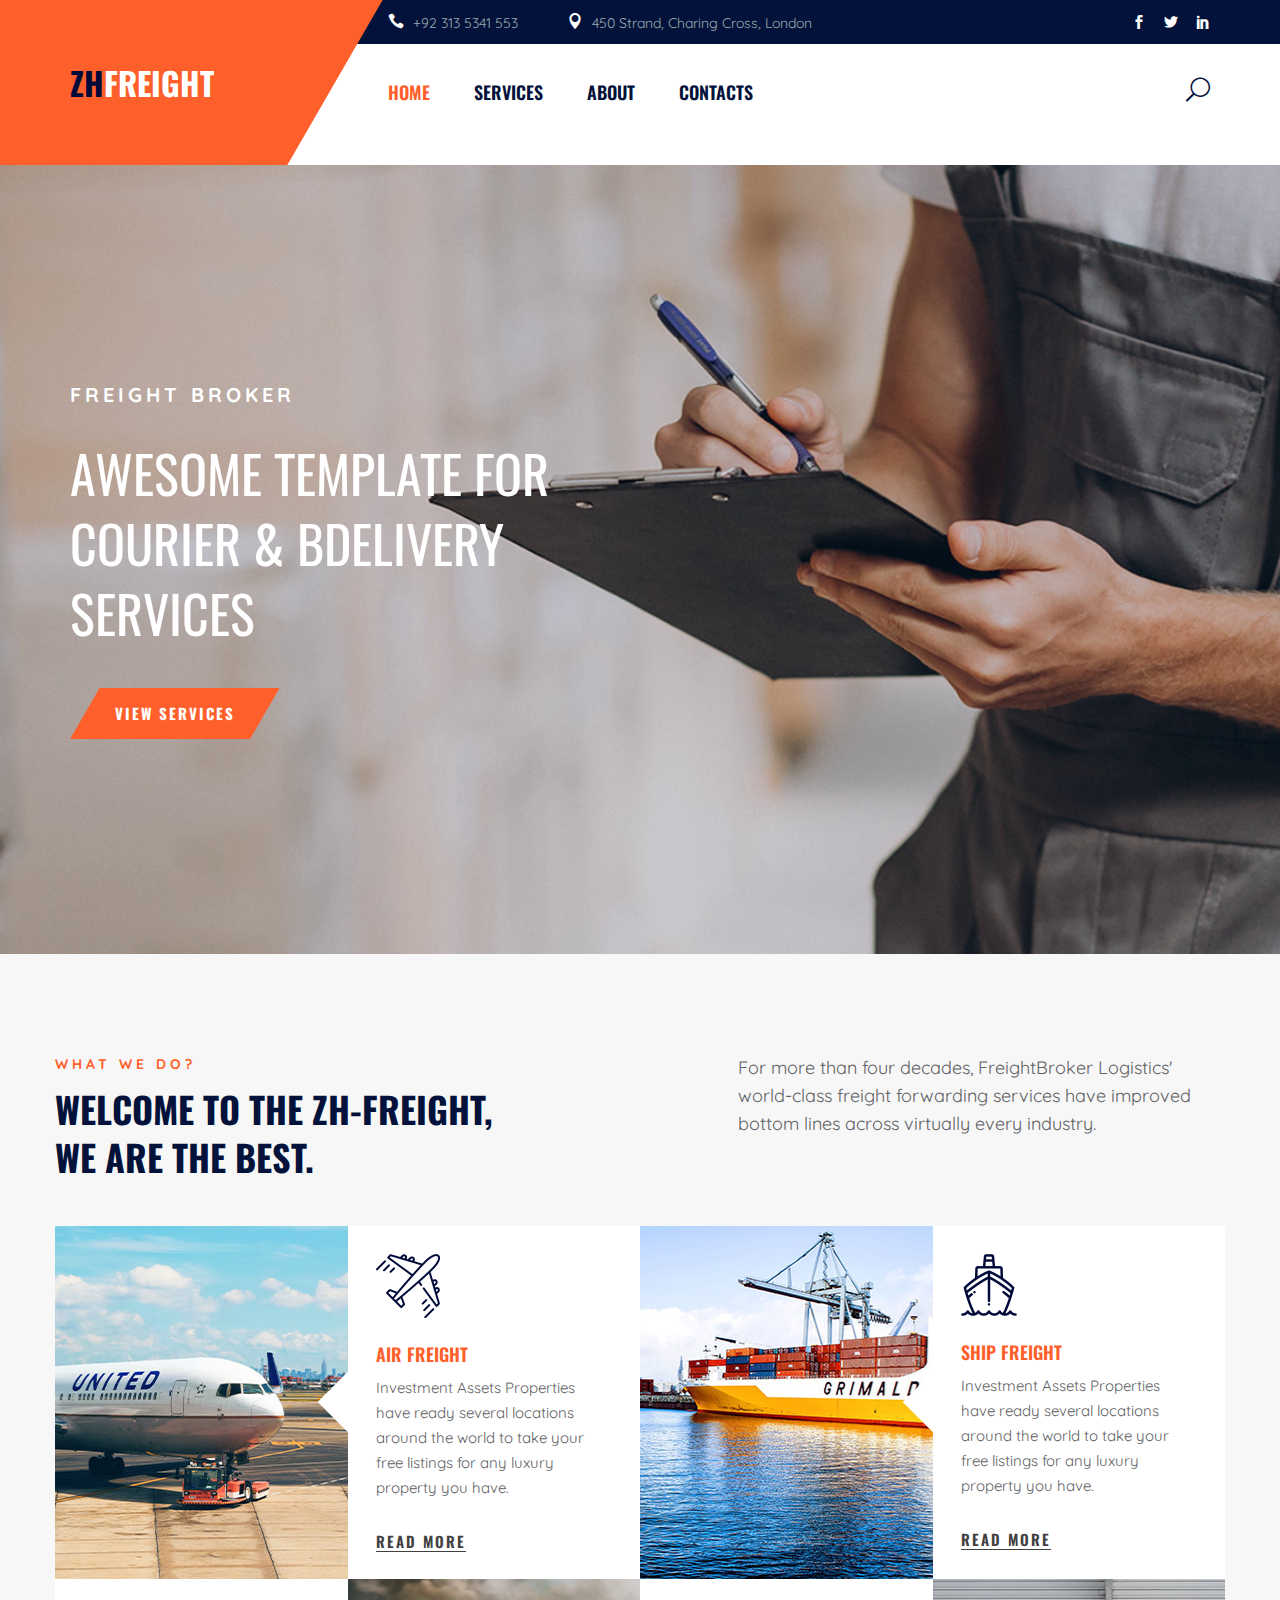
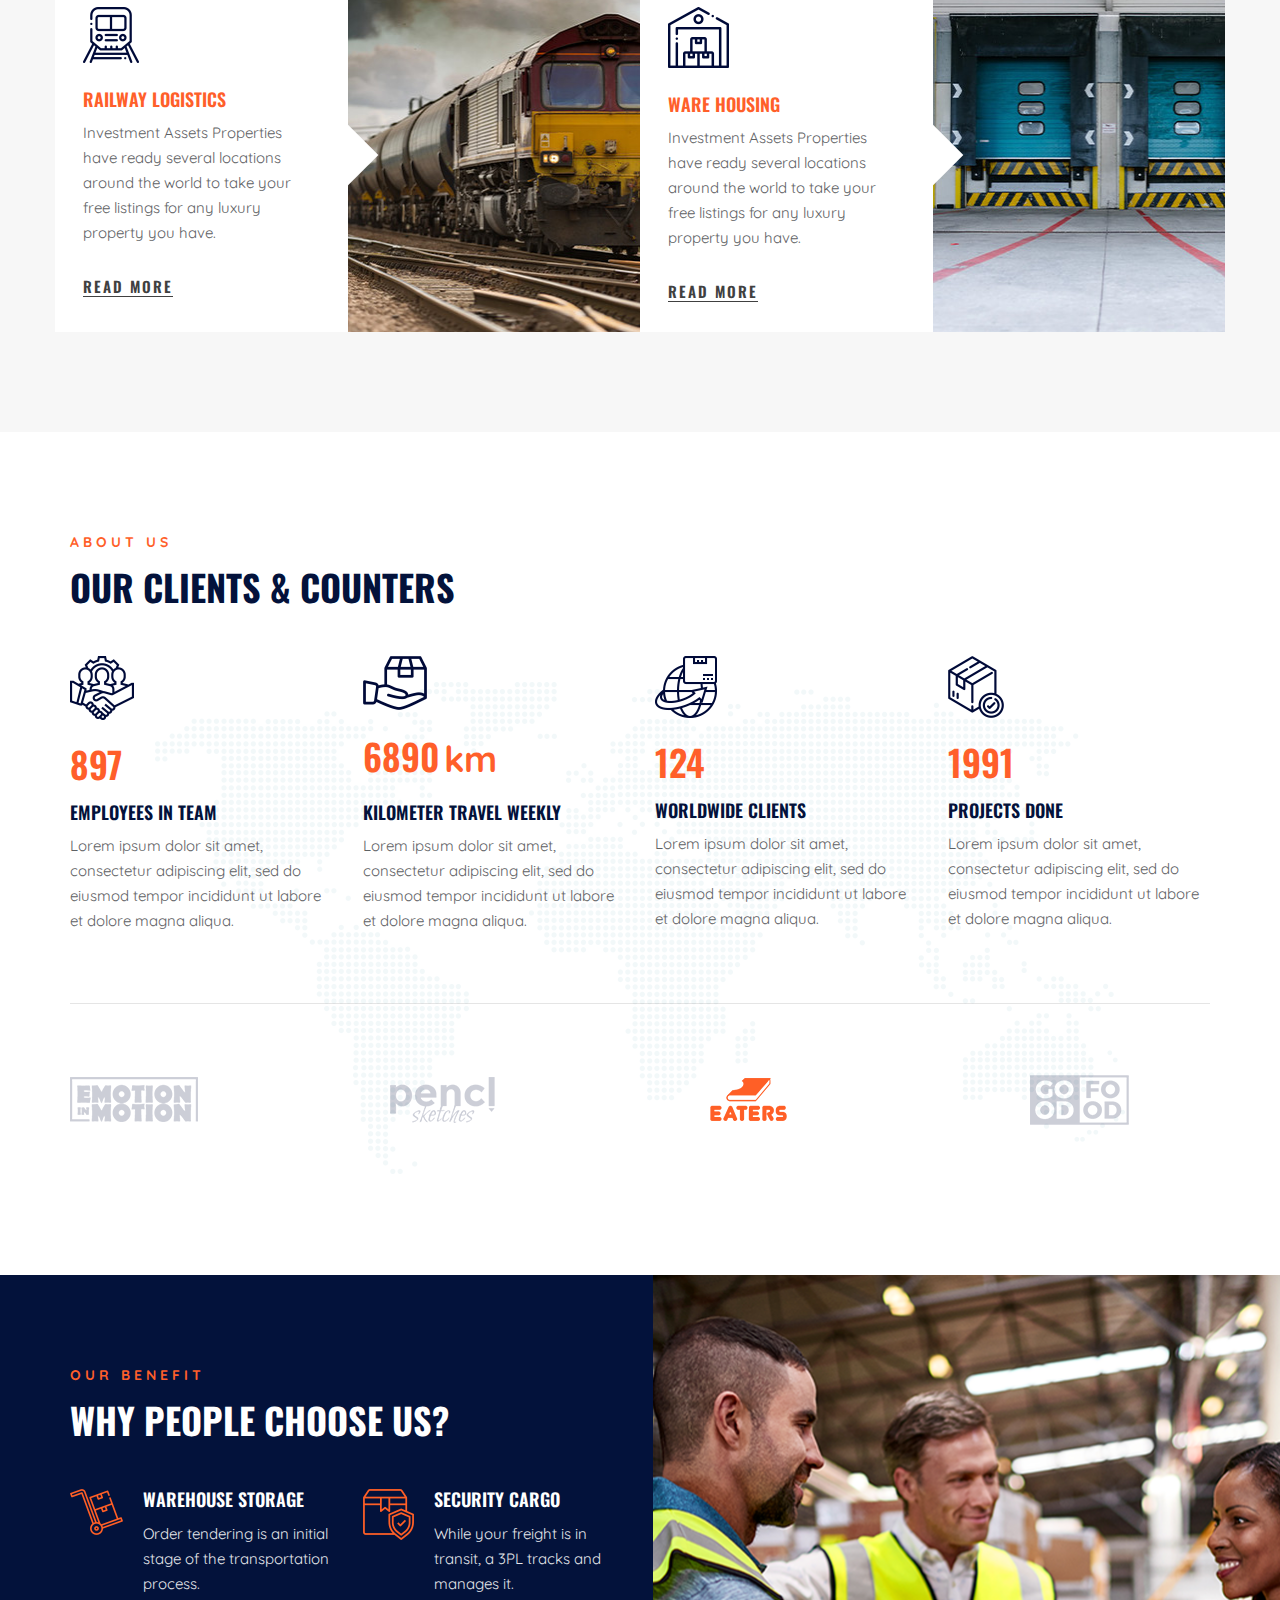
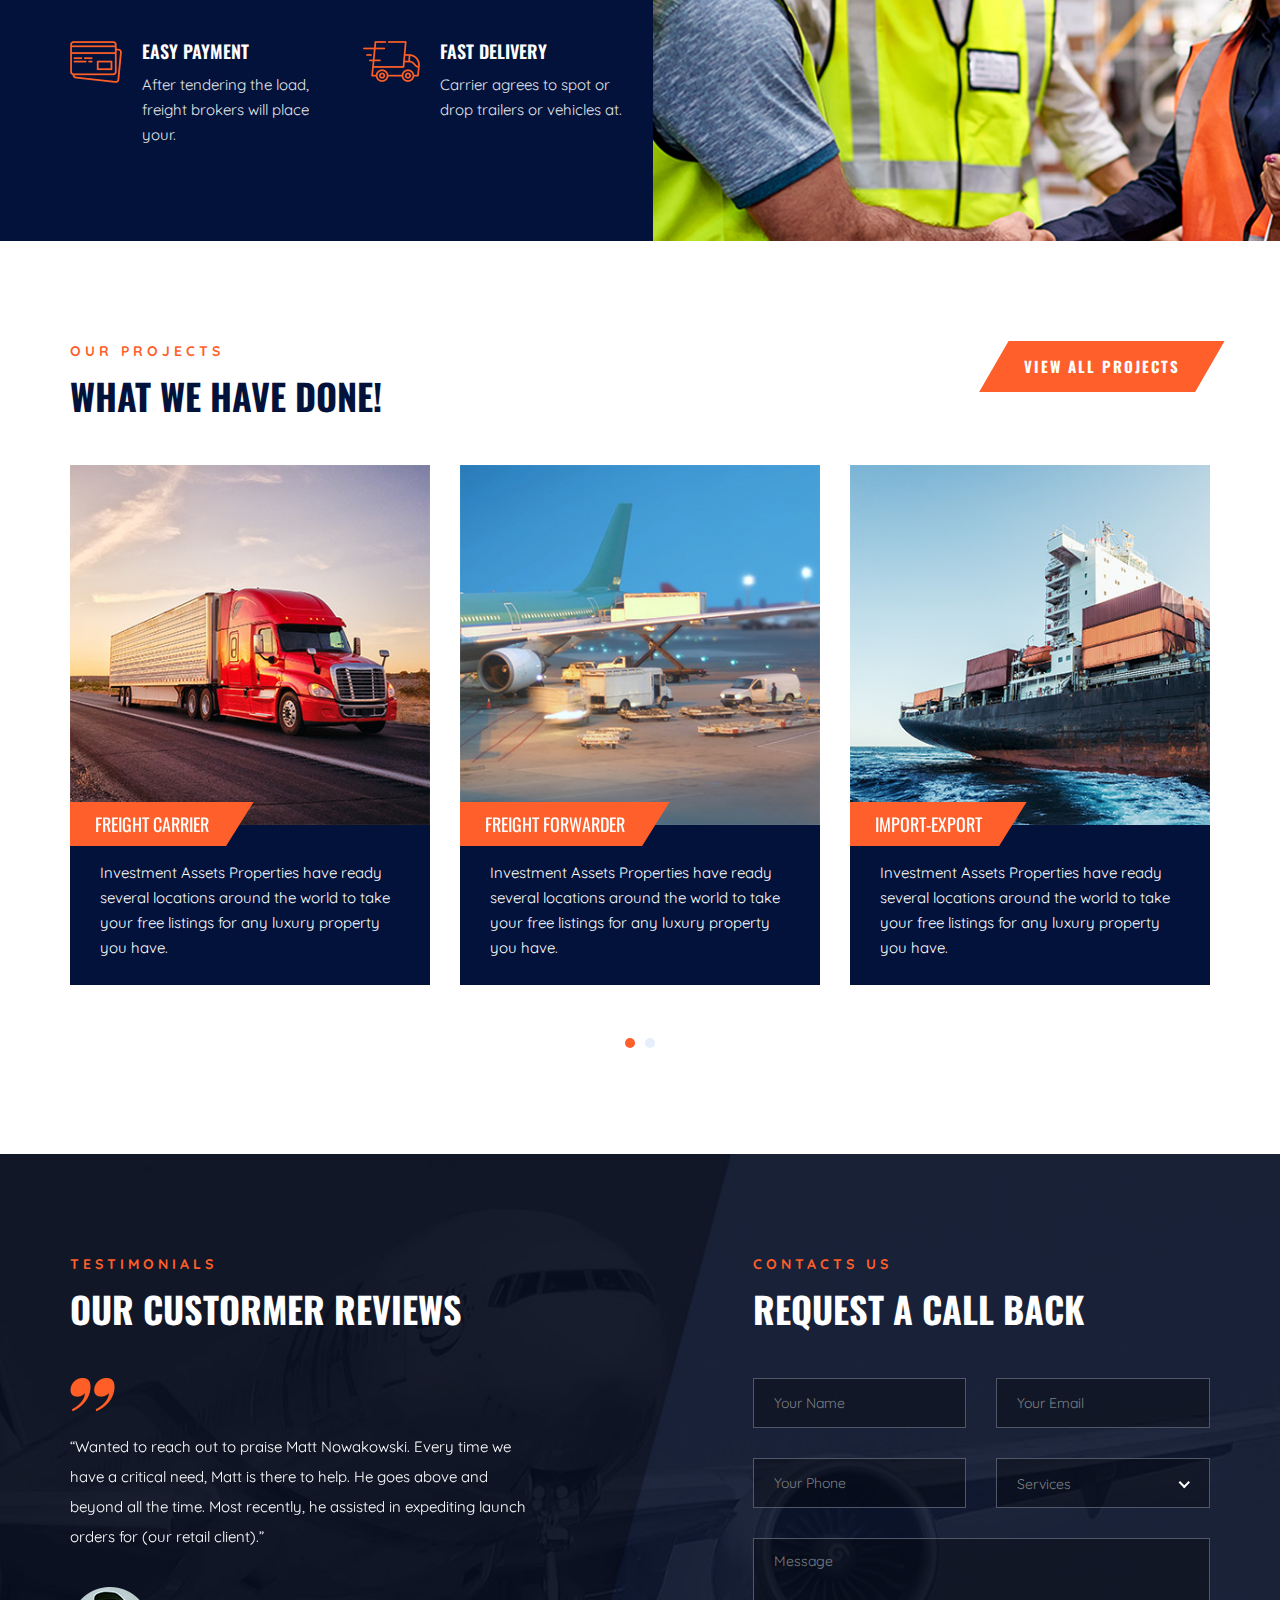
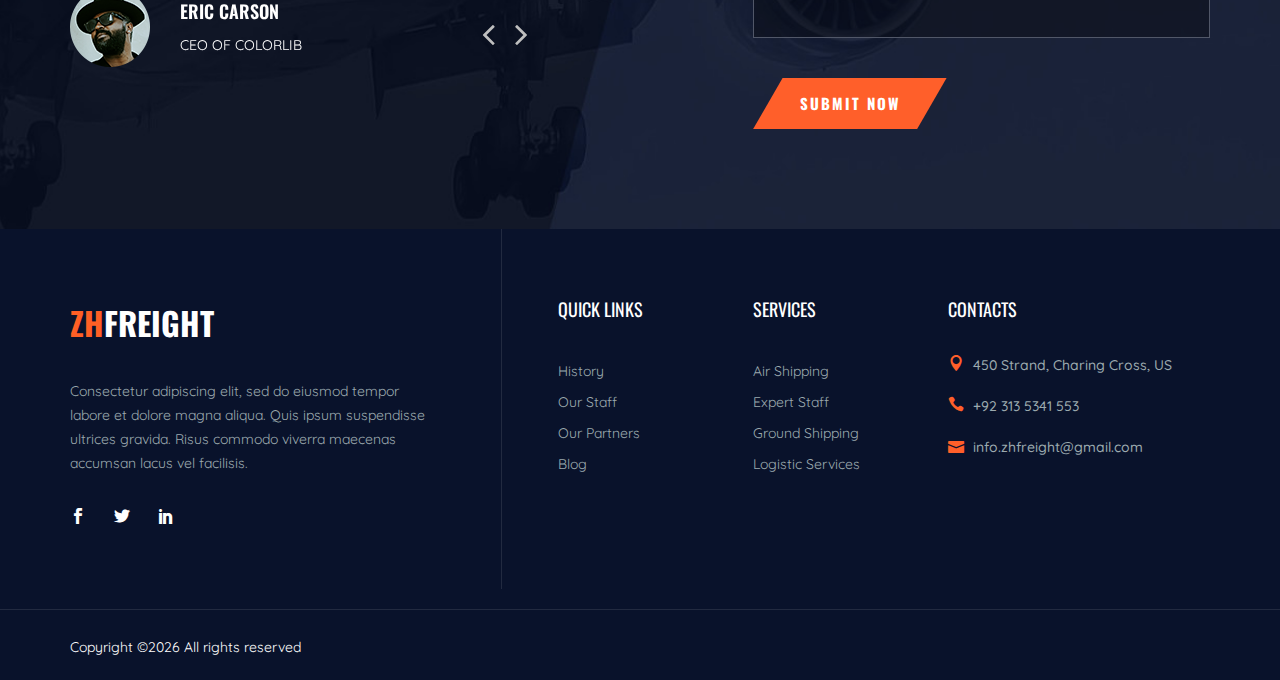
==== index.html @ a3c3ccfa "update logo" ====
<!DOCTYPE html>
<html lang="zxx">

<head>
    <meta charset="UTF-8">
    <meta name="description" content="Freight-Broker Template">
    <meta name="keywords" content="Freight-Broker, unica, creative, html">
    <meta name="viewport" content="width=device-width, initial-scale=1.0">
    <meta http-equiv="X-UA-Compatible" content="ie=edge">
    <title>Freight-Broker | Template</title>

    <!-- Google Font -->
    <link href="https://fonts.googleapis.com/css2?family=Quicksand:wght@300;400;500;600;700&display=swap"
    rel="stylesheet">
    <link href="https://fonts.googleapis.com/css2?family=Oswald:wght@300;400;500;600;700&display=swap" rel="stylesheet">

    <!-- Css Styles -->
    <link rel="stylesheet" href="css/bootstrap.min.css" type="text/css">
    <link rel="stylesheet" href="css/font-awesome.min.css" type="text/css">
    <link rel="stylesheet" href="css/elegant-icons.css" type="text/css">
    <link rel="stylesheet" href="css/nice-select.css" type="text/css">
    <link rel="stylesheet" href="css/owl.carousel.min.css" type="text/css">
    <link rel="stylesheet" href="css/slicknav.min.css" type="text/css">
    <link rel="stylesheet" href="css/style.css" type="text/css">
</head>

<body>
    <!-- Page Preloder -->
    <div id="preloder">
        <div class="loader"></div>
    </div>

    <!-- Offcanvas Menu Begin -->
    <div class="offcanvas-menu-overlay"></div>
    <div class="offcanvas-menu-wrapper">
        <div class="offcanvas__search__option">
            <span class="icon_search search-switch"></span>
        </div>
        <div class="offcanvas__logo">
            <!-- <a href="./index.html"><img src="img/footer-logo.png" alt=""></a> -->
            <a href="#" style="font-weight: 900; font-size: 2rem; font-family: 'Oswald', sans-serif; color: white;">
                <span style="color: #fe5f25;">ZH</span><span>FREIGHT</span>
            </a>
        </div>
        <div id="mobile-menu-wrap"></div>
        <ul class="offcanvas__widget">
            <li><span class="icon_phone"></span> +92 5341 553</li>
            <li><span class="icon_pin"></span> 450 Strand, Charing Cross, London</li>
        </ul>
        <!-- <div class="offcanvas__auth">
            <a href="#"><span class="icon_profile"></span> Register or Sign in</a>
        </div> -->
        <div class="offcanvas__social">
            <a href="#"><span class="social_facebook"></span></a>
            <a href="#"><span class="social_twitter"></span></a>
            <a href="#"><span class="social_linkedin"></span></a>
            <!-- <a href="#"><span class="social_pinterest"></span></a> -->
        </div>
    </div>
    <!-- Offcanvas Menu End -->

    <!-- Header Section Begin -->
    <header class="header">
        <div class="header__top">
            <div class="container">
                <div class="row">
                    <div class="col-lg-9 offset-lg-3">
                        <ul class="header__top__widget">
                            <li><span class="icon_phone"></span> +92 313 5341 553</li>
                            <li><span class="icon_pin"></span> 450 Strand, Charing Cross, London</li>
                        </ul>
                        <div class="header__top__right">
                            <!-- <div class="header__top__right__auth">
                                <a href="#"><span class="icon_profile"></span> Register or Sign in</a>
                            </div> -->
                            <div class="header__top__right__social">
                                <a href="#"><span class="social_facebook"></span></a>
                                <a href="#"><span class="social_twitter"></span></a>
                                <a href="#"><span class="social_linkedin"></span></a>
                                <!-- <a href="#"><span class="social_pinterest"></span></a> -->
                            </div>
                        </div>
                    </div>
                </div>
            </div>
        </div>
        <div class="header__options">
            <div class="container">
                <div class="row">
                    <div class="col-lg-3">
                        <div class="header__logo">
                            <!-- <a href="./index.html"><img src="img/logo.png" alt=""></a> -->
                            <a href="#" style="font-weight: 900; font-size: 2rem; font-family: 'Oswald', sans-serif; color: white;">
                                <span style="color: #000a38;">ZH</span><span>FREIGHT</span>
                            </a>
                        </div>
                    </div>
                    <div class="col-lg-7">
                        <nav class="header__menu mobile-menu">
                            <ul>
                                <li class="active"><a href="./index.html">Home</a></li>
                                <li><a href="./services.html">Services</a></li>
                                <li><a href="./about.html">About</a></li>
                                <!-- <li><a href="#">Pages</a>
                                    <ul class="dropdown">
                                        <li><a href="./about.html">About</a></li>
                                        <li><a href="./services-details.html">Services Details</a></li>
                                        <li><a href="./blog-details.html">Blog Details</a></li>
                                    </ul>
                                </li> -->
                                <!-- <li><a href="./blog.html">Blog</a></li> -->
                                <li><a href="./contact.html">Contacts</a></li>
                            </ul>
                        </nav>
                    </div>
                    <div class="col-lg-2">
                        <div class="search__option">
                            <span class="icon_search search-switch"></span>
                        </div>
                    </div>
                </div>
            </div>
            <div class="canvas__open"><i class="fa fa-bars"></i></div>
        </div>
    </header>
    <!-- Header Section End -->

    <!-- Hero Section Begin -->
    <section class="hero spad set-bg" data-setbg="img/hero.jpg">
        <div class="container">
            <div class="row">
                <div class="col-lg-6">
                    <div class="hero__text">
                        <span class="hero__label">Freight broker</span>
                        <h2>Awesome template for courier & bdelivery services</h2>
                        <a href="#" class="primary-btn"><span>View services</span></a>
                    </div>
                </div>
            </div>
        </div>
    </section>
    <!-- Hero Section End -->

    <!-- Services Section Begin -->
    <section class="services spad">
        <div class="container">
            <div class="row">
                <div class="col-lg-5 p-0">
                    <div class="section-title">
                        <span>What We do?</span>
                        <h2>Welcome to the zh-freight, we are the best.</h2>
                    </div>
                </div>
                <div class="col-lg-5 offset-lg-2 p-0">
                    <div class="services__top__text">
                        <p>For more than four decades, FreightBroker Logistics' world-class freight forwarding services
                        have improved bottom lines across virtually every industry.</p>
                    </div>
                </div>
            </div>
            <div class="row">
                <div class="col-lg-3 p-0 order-lg-1">
                    <div class="services__item__pic set-bg" data-setbg="img/services/services-1.jpg"></div>
                </div>
                <div class="col-lg-3 p-0 order-lg-2">
                    <div class="services__item__text">
                        <div class="services__item__icon">
                            <img src="img/services/si-1.png" alt="">
                        </div>
                        <h5>Air Freight</h5>
                        <p>Investment Assets Properties have ready several locations around the world to take your free
                        listings for any luxury property you have.</p>
                        <a href="#">Read More</a>
                    </div>
                </div>
                <div class="col-lg-3 p-0 order-lg-3">
                    <div class="services__item__pic set-bg" data-setbg="img/services/services-2.jpg"></div>
                </div>
                <div class="col-lg-3 p-0 order-lg-4">
                    <div class="services__item__text">
                        <div class="services__item__icon">
                            <img src="img/services/si-2.png" alt="">
                        </div>
                        <h5>Ship Freight</h5>
                        <p>Investment Assets Properties have ready several locations around the world to take your free
                        listings for any luxury property you have.</p>
                        <a href="#">Read More</a>
                    </div>
                </div>
                <div class="col-lg-3 p-0 order-lg-6">
                    <div class="services__item__pic set-bg" data-setbg="img/services/services-3.jpg"></div>
                </div>
                <div class="col-lg-3 p-0 order-lg-4 order-lg-5">
                    <div class="services__item__text services__item__text--bottom">
                        <div class="services__item__icon">
                            <img src="img/services/si-3.png" alt="">
                        </div>
                        <h5>RailWay Logistics</h5>
                        <p>Investment Assets Properties have ready several locations around the world to take your free
                        listings for any luxury property you have.</p>
                        <a href="#">Read More</a>
                    </div>
                </div>
                <div class="col-lg-3 p-0 order-lg-8">
                    <div class="services__item__pic set-bg" data-setbg="img/services/services-4.jpg"></div>
                </div>
                <div class="col-lg-3 p-0 order-lg-7">
                    <div class="services__item__text services__item__text--bottom">
                        <div class="services__item__icon">
                            <img src="img/services/si-4.png" alt="">
                        </div>
                        <h5>Ware Housing</h5>
                        <p>Investment Assets Properties have ready several locations around the world to take your free
                        listings for any luxury property you have.</p>
                        <a href="#">Read More</a>
                    </div>
                </div>
            </div>
        </div>
    </section>
    <!-- Services Section End -->

    <!-- About Section Begin -->
    <section class="about spad">
        <div class="container">
            <div class="row">
                <div class="col-lg-12">
                    <div class="section-title">
                        <span>ABOUT US</span>
                        <h2>OUR CLIENTS & COUNTERS</h2>
                    </div>
                </div>
            </div>
            <div class="counter__content">
                <div class="row">
                    <div class="col-lg-3 col-md-6 col-sm-6">
                        <div class="counter__item">
                            <img src="img/about/ci-1.png" alt="">
                            <div class="counter__item__num">
                                <h2 class="c_num">9123</h2>
                            </div>
                            <h5>Employees in Team</h5>
                            <p>Lorem ipsum dolor sit amet, consectetur adipiscing elit, sed do eiusmod tempor incididunt
                            ut labore et dolore magna aliqua.</p>
                        </div>
                    </div>
                    <div class="col-lg-3 col-md-6 col-sm-6">
                        <div class="counter__item">
                            <img src="img/about/ci-2.png" alt="">
                            <div class="counter__item__num">
                                <h2 class="c_num">70102</h2>
                                <strong>km</strong>
                            </div>
                            <h5>Kilometer Travel Weekly</h5>
                            <p>Lorem ipsum dolor sit amet, consectetur adipiscing elit, sed do eiusmod tempor incididunt
                            ut labore et dolore magna aliqua.</p>
                        </div>
                    </div>
                    <div class="col-lg-3 col-md-6 col-sm-6">
                        <div class="counter__item">
                            <img src="img/about/ci-3.png" alt="">
                            <div class="counter__item__num">
                                <h2 class="c_num">1254</h2>
                            </div>
                            <h5>Worldwide Clients</h5>
                            <p>Lorem ipsum dolor sit amet, consectetur adipiscing elit, sed do eiusmod tempor incididunt
                            ut labore et dolore magna aliqua.</p>
                        </div>
                    </div>
                    <div class="col-lg-3 col-md-6 col-sm-6">
                        <div class="counter__item">
                            <img src="img/about/ci-4.png" alt="">
                            <div class="counter__item__num">
                                <h2 class="c_num">20254</h2>
                            </div>
                            <h5>Projects Done</h5>
                            <p>Lorem ipsum dolor sit amet, consectetur adipiscing elit, sed do eiusmod tempor incididunt
                            ut labore et dolore magna aliqua.</p>
                        </div>
                    </div>
                </div>
            </div>
            <div class="partner__logo">
                <div class="row">
                    <div class="col-lg-12">
                        <div class="partner__logo__slider owl-carousel">
                            <div class="partner__logo__item">
                                <a href="#"><img src="img/about/partner-1.png" alt=""></a>
                            </div>
                            <div class="partner__logo__item">
                                <a href="#"><img src="img/about/partner-2.png" alt=""></a>
                            </div>
                            <div class="partner__logo__item">
                                <a href="#"><img src="img/about/partner-3.png" alt=""></a>
                            </div>
                            <div class="partner__logo__item">
                                <a href="#"><img src="img/about/partner-4.png" alt=""></a>
                            </div>
                            <div class="partner__logo__item">
                                <a href="#"><img src="img/about/partner-5.png" alt=""></a>
                            </div>
                            <div class="partner__logo__item">
                                <a href="#"><img src="img/about/partner-6.png" alt=""></a>
                            </div>
                        </div>
                    </div>
                </div>
            </div>
        </div>
    </section>
    <!-- About Section End -->

    <!-- Chooseus Section Begin -->
    <section class="chooseus spad">
        <div class="container">
            <div class="row">
                <div class="col-lg-6">
                    <div class="chooseus__text">
                        <div class="section-title">
                            <span>Our Benefit</span>
                            <h2>Why People Choose Us?</h2>
                        </div>
                        <div class="row">
                            <div class="col-lg-6 col-md-6 col-sm-6">
                                <div class="chooseus__item">
                                    <div class="chooseus__item__icon">
                                        <img src="img/chooseus/ci-1.png" alt="">
                                    </div>
                                    <div class="chooseus__item__text">
                                        <h5>Warehouse Storage</h5>
                                        <p>Order tendering is an initial stage of the transportation process.</p>
                                    </div>
                                </div>
                            </div>
                            <div class="col-lg-6 col-md-6 col-sm-6">
                                <div class="chooseus__item">
                                    <div class="chooseus__item__icon">
                                        <img src="img/chooseus/ci-2.png" alt="">
                                    </div>
                                    <div class="chooseus__item__text">
                                        <h5>Security Cargo</h5>
                                        <p>While your freight is in transit, a 3PL tracks and manages it.</p>
                                    </div>
                                </div>
                            </div>
                            <div class="col-lg-6 col-md-6 col-sm-6">
                                <div class="chooseus__item">
                                    <div class="chooseus__item__icon">
                                        <img src="img/chooseus/ci-3.png" alt="">
                                    </div>
                                    <div class="chooseus__item__text">
                                        <h5>Easy Payment</h5>
                                        <p>After tendering the load, freight brokers will place your.</p>
                                    </div>
                                </div>
                            </div>
                            <div class="col-lg-6 col-md-6 col-sm-6">
                                <div class="chooseus__item">
                                    <div class="chooseus__item__icon">
                                        <img src="img/chooseus/ci-4.png" alt="">
                                    </div>
                                    <div class="chooseus__item__text">
                                        <h5>Fast Delivery</h5>
                                        <p>Carrier agrees to spot or drop trailers or vehicles at.</p>
                                    </div>
                                </div>
                            </div>
                        </div>
                    </div>
                </div>
            </div>
            <div class="chooseus__pic set-bg" data-setbg="img/chooseus/chooseus-pic.png"></div>
        </div>
    </section>
    <!-- Chooseus Section End -->

    <!-- Projects Section Begin -->
    <section class="projects spad">
        <div class="container">
            <div class="row">
                <div class="col-lg-7">
                    <div class="section-title">
                        <span>Our Projects</span>
                        <h2>What We Have Done!</h2>
                    </div>
                </div>
                <div class="col-lg-5">
                    <div class="projects__all">
                        <a href="#" class="primary-btn"><span>View All Projects</span></a>
                    </div>
                </div>
            </div>
            <div class="row">
                <div class="projects__slider owl-carousel">
                    <div class="col-lg-4">
                        <div class="projects__item">
                            <div class="projects__item__pic">
                                <img src="img/projects/projects-1.jpg" alt="">
                            </div>
                            <div class="projects__item__text">
                                <h5><span>Freight Carrier</span></h5>
                                <p>Investment Assets Properties have ready several locations around the world to take
                                your free listings for any luxury property you have.</p>
                            </div>
                        </div>
                    </div>
                    <div class="col-lg-4">
                        <div class="projects__item">
                            <div class="projects__item__pic">
                                <img src="img/projects/projects-2.jpg" alt="">
                            </div>
                            <div class="projects__item__text">
                                <h5><span>Freight Forwarder</span></h5>
                                <p>Investment Assets Properties have ready several locations around the world to take
                                your free listings for any luxury property you have.</p>
                            </div>
                        </div>
                    </div>
                    <div class="col-lg-4">
                        <div class="projects__item">
                            <div class="projects__item__pic">
                                <img src="img/projects/projects-3.jpg" alt="">
                            </div>
                            <div class="projects__item__text">
                                <h5><span>Import-Export</span></h5>
                                <p>Investment Assets Properties have ready several locations around the world to take
                                your free listings for any luxury property you have.</p>
                            </div>
                        </div>
                    </div>
                    <div class="col-lg-4">
                        <div class="projects__item">
                            <div class="projects__item__pic">
                                <img src="img/projects/projects-4.jpg" alt="">
                            </div>
                            <div class="projects__item__text">
                                <h5><span>Agricultural Truck</span></h5>
                                <p>Investment Assets Properties have ready several locations around the world to take
                                your free listings for any luxury property you have.</p>
                            </div>
                        </div>
                    </div>
                </div>
            </div>
        </div>
    </section>
    <!-- Projects Section End -->

    <!-- Testimonial Section Begin -->
    <section class="testimonial spad set-bg" data-setbg="img/testimonial/testimonial-bg.jpg">
        <div class="container">
            <div class="row">
                <div class="col-lg-5">
                    <div class="testimonial__text">
                        <div class="section-title">
                            <span>Testimonials</span>
                            <h2>Our Custormer Reviews</h2>
                        </div>
                        <div class="testimonial__slider owl-carousel">
                            <div class="testimonial__item">
                                <img src="img/testimonial/quote.png" alt="">
                                <p>“Wanted to reach out to praise Matt Nowakowski. Every time we have a critical need,
                                    Matt is there to help. He goes above and beyond all the time. Most recently, he
                                assisted in expediting launch orders for (our retail client).”</p>
                                <div class="testimonial__item__author">
                                    <div class="testimonial__item__author__pic">
                                        <img src="img/testimonial/ta-1.png" alt="">
                                    </div>
                                    <div class="testimonial__item__author__text">
                                        <h5>Eric Carson</h5>
                                        <span>CEO Of Colorlib</span>
                                    </div>
                                </div>
                            </div>
                            <div class="testimonial__item">
                                <img src="img/testimonial/quote.png" alt="">
                                <p>“Wanted to reach out to praise Matt Nowakowski. Every time we have a critical need,
                                    Matt is there to help. He goes above and beyond all the time. Most recently, he
                                assisted in expediting launch orders for (our retail client).”</p>
                                <div class="testimonial__item__author">
                                    <div class="testimonial__item__author__pic">
                                        <img src="img/testimonial/ta-1.png" alt="">
                                    </div>
                                    <div class="testimonial__item__author__text">
                                        <h5>Steve Smith</h5>
                                        <span>CEO Of Colorlib</span>
                                    </div>
                                </div>
                            </div>
                        </div>
                    </div>
                </div>
                <div class="col-lg-5 offset-lg-2">
                    <div class="request__form">
                        <div class="section-title">
                            <span>Contacts Us</span>
                            <h2>Request A Call Back</h2>
                        </div>
                        <form action="#">
                            <div class="row">
                                <div class="col-lg-6 col-md-6 col-sm-6">
                                    <input type="text" placeholder="Your Name">
                                </div>
                                <div class="col-lg-6 col-md-6 col-sm-6">
                                    <input type="text" placeholder="Your Email">
                                </div>
                                <div class="col-lg-6 col-md-6 col-sm-6">
                                    <input type="text" placeholder="Your Phone">
                                </div>
                                <div class="col-lg-6 col-md-6 col-sm-6">
                                    <select>
                                        <option value="">Services</option>
                                        <option value="">Services 1</option>
                                    </select>
                                </div>
                                <div class="col-lg-12">
                                    <textarea placeholder="Message"></textarea>
                                    <button type="submit" class="site-btn"><span>Submit Now</span></button>
                                </div>
                            </div>
                        </form>
                    </div>
                </div>
            </div>
        </div>
    </section>
    <!-- Testimonial Section End -->

    <!-- Latest Section Begin -->
    <!-- <section class="latest spad">
        <div class="container">
            <div class="row">
                <div class="col-lg-12 text-center">
                    <div class="section-title">
                        <span>Insight and Trends</span>
                        <h2>Latest news company</h2>
                    </div>
                </div>
            </div>
            <div class="row">
                <div class="col-lg-4 col-md-6 col-sm-6">
                    <div class="latest__item">
                        <div class="latest__item__pic set-bg" data-setbg="img/latest/latest-1.jpg">
                            <div class="latest__item__pic__inner">
                                <div class="label"><span>Guides</span></div>
                                <h5>Expert Tips for Managing Hypoglycemia Lorem ipsum dolor</h5>
                            </div>
                        </div>
                        <div class="latest__item__text">
                            <ul>
                                <li>by <span>Ryan Casey</span></li>
                                <li>May 2, 2020</li>
                                <li>20 Comment</li>
                            </ul>
                            <p>If your cat won't stop shredding the toilet paper and urinating on your couch, it could
                            be a result</p>
                            <a href="#">Read More</a>
                        </div>
                    </div>
                </div>
                <div class="col-lg-4 col-md-6 col-sm-6">
                    <div class="latest__item">
                        <div class="latest__item__pic set-bg" data-setbg="img/latest/latest-2.jpg">
                            <div class="latest__item__pic__inner">
                                <div class="label"><span>Guides</span></div>
                                <h5>Expert Tips for Managing Hypoglycemia Lorem ipsum dolor</h5>
                            </div>
                        </div>
                        <div class="latest__item__text">
                            <ul>
                                <li>by <span>Ryan Casey</span></li>
                                <li>May 2, 2020</li>
                                <li>20 Comment</li>
                            </ul>
                            <p>If your cat won't stop shredding the toilet paper and urinating on your couch, it could
                            be a result</p>
                            <a href="#">Read More</a>
                        </div>
                    </div>
                </div>
                <div class="col-lg-4 col-md-6 col-sm-6">
                    <div class="latest__item">
                        <div class="latest__item__pic set-bg" data-setbg="img/latest/latest-3.jpg">
                            <div class="latest__item__pic__inner">
                                <div class="label"><span>Guides</span></div>
                                <h5>Expert Tips for Managing Hypoglycemia Lorem ipsum dolor</h5>
                            </div>
                        </div>
                        <div class="latest__item__text">
                            <ul>
                                <li>by <span>Ryan Casey</span></li>
                                <li>May 2, 2020</li>
                                <li>20 Comment</li>
                            </ul>
                            <p>If your cat won't stop shredding the toilet paper and urinating on your couch, it could
                            be a result</p>
                            <a href="#">Read More</a>
                        </div>
                    </div>
                </div>
            </div>
        </div>
    </section> -->
    <!-- Latest Section End -->

    <!-- Footer Section Begin -->
    <footer class="footer">
        <div class="container">
            <div class="row">
                <div class="col-lg-4 col-md-6 col-sm-6">
                    <div class="footer__about">
                        <div class="footer__logo">
                            <!-- <a href="#"><img src="img/footer-logo.png" alt=""></a> -->
                            <a href="#" style="font-weight: 900; font-size: 2rem; font-family: 'Oswald', sans-serif; color: white;">
                                <span style="color: #fe5f25;">ZH</span><span>FREIGHT</span>
                            </a>
                        </div>
                        <p>Consectetur adipiscing elit, sed do eiusmod tempor labore et dolore magna aliqua. Quis ipsum
                            suspendisse ultrices gravida. Risus commodo viverra maecenas accumsan lacus vel facilisis.
                        </p>
                        <div class="footer__social">
                            <a href="#"><span class="social_facebook"></span></a>
                            <a href="#"><span class="social_twitter"></span></a>
                            <a href="#"><span class="social_linkedin"></span></a>
                            <!-- <a href="#"><span class="social_pinterest"></span></a> -->
                        </div>
                    </div>
                </div>
                <div class="col-lg-2 offset-lg-1 col-md-6 col-sm-6">
                    <div class="footer__widget">
                        <h5>Quick links</h5>
                        <ul>
                            <li><a href="#">History</a></li>
                            <li><a href="#">Our Staff</a></li>
                            <li><a href="#">Our Partners</a></li>
                            <li><a href="#">Blog</a></li>
                        </ul>
                    </div>
                </div>
                <div class="col-lg-2 col-md-6 col-sm-6">
                    <div class="footer__widget">
                        <h5>Services</h5>
                        <ul>
                            <li><a href="#">Air Shipping</a></li>
                            <li><a href="#">Expert Staff</a></li>
                            <li><a href="#">Ground Shipping</a></li>
                            <li><a href="#">Logistic Services</a></li>
                        </ul>
                    </div>
                </div>
                <div class="col-lg-3 col-md-6 col-sm-6">
                    <div class="footer__widget">
                        <h5>Contacts</h5>
                        <ul class="address">
                            <li><span class="icon_pin"></span> 450 Strand, Charing Cross, US</li>
                            <li><span class="icon_phone"></span> +92 313 5341 553</li>
                            <li><span class="icon_mail"></span> info.zhfreight@gmail.com</li>
                        </ul>
                    </div>
                </div>
            </div>
        </div>
        <div class="footer__copyright">
            <div class="container">
                <div class="row">
                    <div class="col-lg-9 col-md-8">
                        <div class="footer__copyright__text">
                            <!-- Link back to Colorlib can't be removed. Template is licensed under CC BY 3.0. -->
                            <p>Copyright &copy;<script>document.write(new Date().getFullYear());</script> All rights reserved
                            <!-- | This template is made with <i class="fa fa-heart color-danger" aria-hidden="true"></i> by <a href="https://colorlib.com" target="_blank" rel="nofollow noopener">Colorlib</a>  -->
                            </p>
                            <!-- Link back to Colorlib can't be removed. Template is licensed under CC BY 3.0. -->
                        </div>
                    </div>
                    <div class="col-lg-3 col-md-4">
                        <div class="footer__copyright__links">
                            <!-- <a href="#">Client Login</a>
                            <a href="#">Join Team</a> -->
                        </div>
                    </div>
                </div>
            </div>
        </div>
    </footer>
    <!-- Footer Section End -->

    <!-- Search Begin -->
    <div class="search-model">
        <div class="h-100 d-flex align-items-center justify-content-center">
            <div class="search-close-switch">+</div>
            <form class="search-model-form">
                <input type="text" id="search-input" placeholder="Search here.....">
            </form>
        </div>
    </div>
    <!-- Search End -->

    <!-- Js Plugins -->
    <script src="js/jquery-3.3.1.min.js"></script>
    <script src="js/bootstrap.min.js"></script>
    <script src="js/jquery.nice-select.min.js"></script>
    <script src="js/jquery.slicknav.js"></script>
    <script src="js/owl.carousel.min.js"></script>
    <script src="js/main.js"></script>
</body>

</html>
---- css/elegant-icons.css ----
@font-face {
	font-family: 'ElegantIcons';
	src:url('../fonts/ElegantIcons.eot');
	src:url('../fonts/ElegantIcons.eot?#iefix') format('embedded-opentype'),
		url('../fonts/ElegantIcons.woff') format('woff'),
		url('../fonts/ElegantIcons.ttf') format('truetype'),
		url('../fonts/ElegantIcons.svg#ElegantIcons') format('svg');
	font-weight: normal;
	font-style: normal;
}

/* Use the following CSS code if you want to use data attributes for inserting your icons */
[data-icon]:before {
	font-family: 'ElegantIcons';
	content: attr(data-icon);
	speak: none;
	font-weight: normal;
	font-variant: normal;
	text-transform: none;
	line-height: 1;
	-webkit-font-smoothing: antialiased;
	-moz-osx-font-smoothing: grayscale;
}

/* Use the following CSS code if you want to have a class per icon */
/*
Instead of a list of all class selectors,
you can use the generic selector below, but it's slower:
[class*="your-class-prefix"] {
*/
.arrow_up, .arrow_down, .arrow_left, .arrow_right, .arrow_left-up, .arrow_right-up, .arrow_right-down, .arrow_left-down, .arrow-up-down, .arrow_up-down_alt, .arrow_left-right_alt, .arrow_left-right, .arrow_expand_alt2, .arrow_expand_alt, .arrow_condense, .arrow_expand, .arrow_move, .arrow_carrot-up, .arrow_carrot-down, .arrow_carrot-left, .arrow_carrot-right, .arrow_carrot-2up, .arrow_carrot-2down, .arrow_carrot-2left, .arrow_carrot-2right, .arrow_carrot-up_alt2, .arrow_carrot-down_alt2, .arrow_carrot-left_alt2, .arrow_carrot-right_alt2, .arrow_carrot-2up_alt2, .arrow_carrot-2down_alt2, .arrow_carrot-2left_alt2, .arrow_carrot-2right_alt2, .arrow_triangle-up, .arrow_triangle-down, .arrow_triangle-left, .arrow_triangle-right, .arrow_triangle-up_alt2, .arrow_triangle-down_alt2, .arrow_triangle-left_alt2, .arrow_triangle-right_alt2, .arrow_back, .icon_minus-06, .icon_plus, .icon_close, .icon_check, .icon_minus_alt2, .icon_plus_alt2, .icon_close_alt2, .icon_check_alt2, .icon_zoom-out_alt, .icon_zoom-in_alt, .icon_search, .icon_box-empty, .icon_box-selected, .icon_minus-box, .icon_plus-box, .icon_box-checked, .icon_circle-empty, .icon_circle-slelected, .icon_stop_alt2, .icon_stop, .icon_pause_alt2, .icon_pause, .icon_menu, .icon_menu-square_alt2, .icon_menu-circle_alt2, .icon_ul, .icon_ol, .icon_adjust-horiz, .icon_adjust-vert, .icon_document_alt, .icon_documents_alt, .icon_pencil, .icon_pencil-edit_alt, .icon_pencil-edit, .icon_folder-alt, .icon_folder-open_alt, .icon_folder-add_alt, .icon_info_alt, .icon_error-oct_alt, .icon_error-circle_alt, .icon_error-triangle_alt, .icon_question_alt2, .icon_question, .icon_comment_alt, .icon_chat_alt, .icon_vol-mute_alt, .icon_volume-low_alt, .icon_volume-high_alt, .icon_quotations, .icon_quotations_alt2, .icon_clock_alt, .icon_lock_alt, .icon_lock-open_alt, .icon_key_alt, .icon_cloud_alt, .icon_cloud-upload_alt, .icon_cloud-download_alt, .icon_image, .icon_images, .icon_lightbulb_alt, .icon_gift_alt, .icon_house_alt, .icon_genius, .icon_mobile, .icon_tablet, .icon_laptop, .icon_desktop, .icon_camera_alt, .icon_mail_alt, .icon_cone_alt, .icon_ribbon_alt, .icon_bag_alt, .icon_creditcard, .icon_cart_alt, .icon_paperclip, .icon_tag_alt, .icon_tags_alt, .icon_trash_alt, .icon_cursor_alt, .icon_mic_alt, .icon_compass_alt, .icon_pin_alt, .icon_pushpin_alt, .icon_map_alt, .icon_drawer_alt, .icon_toolbox_alt, .icon_book_alt, .icon_calendar, .icon_film, .icon_table, .icon_contacts_alt, .icon_headphones, .icon_lifesaver, .icon_piechart, .icon_refresh, .icon_link_alt, .icon_link, .icon_loading, .icon_blocked, .icon_archive_alt, .icon_heart_alt, .icon_star_alt, .icon_star-half_alt, .icon_star, .icon_star-half, .icon_tools, .icon_tool, .icon_cog, .icon_cogs, .arrow_up_alt, .arrow_down_alt, .arrow_left_alt, .arrow_right_alt, .arrow_left-up_alt, .arrow_right-up_alt, .arrow_right-down_alt, .arrow_left-down_alt, .arrow_condense_alt, .arrow_expand_alt3, .arrow_carrot_up_alt, .arrow_carrot-down_alt, .arrow_carrot-left_alt, .arrow_carrot-right_alt, .arrow_carrot-2up_alt, .arrow_carrot-2dwnn_alt, .arrow_carrot-2left_alt, .arrow_carrot-2right_alt, .arrow_triangle-up_alt, .arrow_triangle-down_alt, .arrow_triangle-left_alt, .arrow_triangle-right_alt, .icon_minus_alt, .icon_plus_alt, .icon_close_alt, .icon_check_alt, .icon_zoom-out, .icon_zoom-in, .icon_stop_alt, .icon_menu-square_alt, .icon_menu-circle_alt, .icon_document, .icon_documents, .icon_pencil_alt, .icon_folder, .icon_folder-open, .icon_folder-add, .icon_folder_upload, .icon_folder_download, .icon_info, .icon_error-circle, .icon_error-oct, .icon_error-triangle, .icon_question_alt, .icon_comment, .icon_chat, .icon_vol-mute, .icon_volume-low, .icon_volume-high, .icon_quotations_alt, .icon_clock, .icon_lock, .icon_lock-open, .icon_key, .icon_cloud, .icon_cloud-upload, .icon_cloud-download, .icon_lightbulb, .icon_gift, .icon_house, .icon_camera, .icon_mail, .icon_cone, .icon_ribbon, .icon_bag, .icon_cart, .icon_tag, .icon_tags, .icon_trash, .icon_cursor, .icon_mic, .icon_compass, .icon_pin, .icon_pushpin, .icon_map, .icon_drawer, .icon_toolbox, .icon_book, .icon_contacts, .icon_archive, .icon_heart, .icon_profile, .icon_group, .icon_grid-2x2, .icon_grid-3x3, .icon_music, .icon_pause_alt, .icon_phone, .icon_upload, .icon_download, .social_facebook, .social_twitter, .social_pinterest, .social_googleplus, .social_tumblr, .social_tumbleupon, .social_wordpress, .social_instagram, .social_dribbble, .social_vimeo, .social_linkedin, .social_rss, .social_deviantart, .social_share, .social_myspace, .social_skype, .social_youtube, .social_picassa, .social_googledrive, .social_flickr, .social_blogger, .social_spotify, .social_delicious, .social_facebook_circle, .social_twitter_circle, .social_pinterest_circle, .social_googleplus_circle, .social_tumblr_circle, .social_stumbleupon_circle, .social_wordpress_circle, .social_instagram_circle, .social_dribbble_circle, .social_vimeo_circle, .social_linkedin_circle, .social_rss_circle, .social_deviantart_circle, .social_share_circle, .social_myspace_circle, .social_skype_circle, .social_youtube_circle, .social_picassa_circle, .social_googledrive_alt2, .social_flickr_circle, .social_blogger_circle, .social_spotify_circle, .social_delicious_circle, .social_facebook_square, .social_twitter_square, .social_pinterest_square, .social_googleplus_square, .social_tumblr_square, .social_stumbleupon_square, .social_wordpress_square, .social_instagram_square, .social_dribbble_square, .social_vimeo_square, .social_linkedin_square, .social_rss_square, .social_deviantart_square, .social_share_square, .social_myspace_square, .social_skype_square, .social_youtube_square, .social_picassa_square, .social_googledrive_square, .social_flickr_square, .social_blogger_square, .social_spotify_square, .social_delicious_square, .icon_printer, .icon_calulator, .icon_building, .icon_floppy, .icon_drive, .icon_search-2, .icon_id, .icon_id-2, .icon_puzzle, .icon_like, .icon_dislike, .icon_mug, .icon_currency, .icon_wallet, .icon_pens, .icon_easel, .icon_flowchart, .icon_datareport, .icon_briefcase, .icon_shield, .icon_percent, .icon_globe, .icon_globe-2, .icon_target, .icon_hourglass, .icon_balance, .icon_rook, .icon_printer-alt, .icon_calculator_alt, .icon_building_alt, .icon_floppy_alt, .icon_drive_alt, .icon_search_alt, .icon_id_alt, .icon_id-2_alt, .icon_puzzle_alt, .icon_like_alt, .icon_dislike_alt, .icon_mug_alt, .icon_currency_alt, .icon_wallet_alt, .icon_pens_alt, .icon_easel_alt, .icon_flowchart_alt, .icon_datareport_alt, .icon_briefcase_alt, .icon_shield_alt, .icon_percent_alt, .icon_globe_alt, .icon_clipboard {
	font-family: 'ElegantIcons';
	speak: none;
	font-style: normal;
	font-weight: normal;
	font-variant: normal;
	text-transform: none;
	line-height: 1;
	-webkit-font-smoothing: antialiased;
}
.arrow_up:before {
	content: "\21";
}
.arrow_down:before {
	content: "\22";
}
.arrow_left:before {
	content: "\23";
}
.arrow_right:before {
	content: "\24";
}
.arrow_left-up:before {
	content: "\25";
}
.arrow_right-up:before {
	content: "\26";
}
.arrow_right-down:before {
	content: "\27";
}
.arrow_left-down:before {
	content: "\28";
}
.arrow-up-down:before {
	content: "\29";
}
.arrow_up-down_alt:before {
	content: "\2a";
}
.arrow_left-right_alt:before {
	content: "\2b";
}
.arrow_left-right:before {
	content: "\2c";
}
.arrow_expand_alt2:before {
	content: "\2d";
}
.arrow_expand_alt:before {
	content: "\2e";
}
.arrow_condense:before {
	content: "\2f";
}
.arrow_expand:before {
	content: "\30";
}
.arrow_move:before {
	content: "\31";
}
.arrow_carrot-up:before {
	content: "\32";
}
.arrow_carrot-down:before {
	content: "\33";
}
.arrow_carrot-left:before {
	content: "\34";
}
.arrow_carrot-right:before {
	content: "\35";
}
.arrow_carrot-2up:before {
	content: "\36";
}
.arrow_carrot-2down:before {
	content: "\37";
}
.arrow_carrot-2left:before {
	content: "\38";
}
.arrow_carrot-2right:before {
	content: "\39";
}
.arrow_carrot-up_alt2:before {
	content: "\3a";
}
.arrow_carrot-down_alt2:before {
	content: "\3b";
}
.arrow_carrot-left_alt2:before {
	content: "\3c";
}
.arrow_carrot-right_alt2:before {
	content: "\3d";
}
.arrow_carrot-2up_alt2:before {
	content: "\3e";
}
.arrow_carrot-2down_alt2:before {
	content: "\3f";
}
.arrow_carrot-2left_alt2:before {
	content: "\40";
}
.arrow_carrot-2right_alt2:before {
	content: "\41";
}
.arrow_triangle-up:before {
	content: "\42";
}
.arrow_triangle-down:before {
	content: "\43";
}
.arrow_triangle-left:before {
	content: "\44";
}
.arrow_triangle-right:before {
	content: "\45";
}
.arrow_triangle-up_alt2:before {
	content: "\46";
}
.arrow_triangle-down_alt2:before {
	content: "\47";
}
.arrow_triangle-left_alt2:before {
	content: "\48";
}
.arrow_triangle-right_alt2:before {
	content: "\49";
}
.arrow_back:before {
	content: "\4a";
}
.icon_minus-06:before {
	content: "\4b";
}
.icon_plus:before {
	content: "\4c";
}
.icon_close:before {
	content: "\4d";
}
.icon_check:before {
	content: "\4e";
}
.icon_minus_alt2:before {
	content: "\4f";
}
.icon_plus_alt2:before {
	content: "\50";
}
.icon_close_alt2:before {
	content: "\51";
}
.icon_check_alt2:before {
	content: "\52";
}
.icon_zoom-out_alt:before {
	content: "\53";
}
.icon_zoom-in_alt:before {
	content: "\54";
}
.icon_search:before {
	content: "\55";
}
.icon_box-empty:before {
	content: "\56";
}
.icon_box-selected:before {
	content: "\57";
}
.icon_minus-box:before {
	content: "\58";
}
.icon_plus-box:before {
	content: "\59";
}
.icon_box-checked:before {
	content: "\5a";
}
.icon_circle-empty:before {
	content: "\5b";
}
.icon_circle-slelected:before {
	content: "\5c";
}
.icon_stop_alt2:before {
	content: "\5d";
}
.icon_stop:before {
	content: "\5e";
}
.icon_pause_alt2:before {
	content: "\5f";
}
.icon_pause:before {
	content: "\60";
}
.icon_menu:before {
	content: "\61";
}
.icon_menu-square_alt2:before {
	content: "\62";
}
.icon_menu-circle_alt2:before {
	content: "\63";
}
.icon_ul:before {
	content: "\64";
}
.icon_ol:before {
	content: "\65";
}
.icon_adjust-horiz:before {
	content: "\66";
}
.icon_adjust-vert:before {
	content: "\67";
}
.icon_document_alt:before {
	content: "\68";
}
.icon_documents_alt:before {
	content: "\69";
}
.icon_pencil:before {
	content: "\6a";
}
.icon_pencil-edit_alt:before {
	content: "\6b";
}
.icon_pencil-edit:before {
	content: "\6c";
}
.icon_folder-alt:before {
	content: "\6d";
}
.icon_folder-open_alt:before {
	content: "\6e";
}
.icon_folder-add_alt:before {
	content: "\6f";
}
.icon_info_alt:before {
	content: "\70";
}
.icon_error-oct_alt:before {
	content: "\71";
}
.icon_error-circle_alt:before {
	content: "\72";
}
.icon_error-triangle_alt:before {
	content: "\73";
}
.icon_question_alt2:before {
	content: "\74";
}
.icon_question:before {
	content: "\75";
}
.icon_comment_alt:before {
	content: "\76";
}
.icon_chat_alt:before {
	content: "\77";
}
.icon_vol-mute_alt:before {
	content: "\78";
}
.icon_volume-low_alt:before {
	content: "\79";
}
.icon_volume-high_alt:before {
	content: "\7a";
}
.icon_quotations:before {
	content: "\7b";
}
.icon_quotations_alt2:before {
	content: "\7c";
}
.icon_clock_alt:before {
	content: "\7d";
}
.icon_lock_alt:before {
	content: "\7e";
}
.icon_lock-open_alt:before {
	content: "\e000";
}
.icon_key_alt:before {
	content: "\e001";
}
.icon_cloud_alt:before {
	content: "\e002";
}
.icon_cloud-upload_alt:before {
	content: "\e003";
}
.icon_cloud-download_alt:before {
	content: "\e004";
}
.icon_image:before {
	content: "\e005";
}
.icon_images:before {
	content: "\e006";
}
.icon_lightbulb_alt:before {
	content: "\e007";
}
.icon_gift_alt:before {
	content: "\e008";
}
.icon_house_alt:before {
	content: "\e009";
}
.icon_genius:before {
	content: "\e00a";
}
.icon_mobile:before {
	content: "\e00b";
}
.icon_tablet:before {
	content: "\e00c";
}
.icon_laptop:before {
	content: "\e00d";
}
.icon_desktop:before {
	content: "\e00e";
}
.icon_camera_alt:before {
	content: "\e00f";
}
.icon_mail_alt:before {
	content: "\e010";
}
.icon_cone_alt:before {
	content: "\e011";
}
.icon_ribbon_alt:before {
	content: "\e012";
}
.icon_bag_alt:before {
	content: "\e013";
}
.icon_creditcard:before {
	content: "\e014";
}
.icon_cart_alt:before {
	content: "\e015";
}
.icon_paperclip:before {
	content: "\e016";
}
.icon_tag_alt:before {
	content: "\e017";
}
.icon_tags_alt:before {
	content: "\e018";
}
.icon_trash_alt:before {
	content: "\e019";
}
.icon_cursor_alt:before {
	content: "\e01a";
}
.icon_mic_alt:before {
	content: "\e01b";
}
.icon_compass_alt:before {
	content: "\e01c";
}
.icon_pin_alt:before {
	content: "\e01d";
}
.icon_pushpin_alt:before {
	content: "\e01e";
}
.icon_map_alt:before {
	content: "\e01f";
}
.icon_drawer_alt:before {
	content: "\e020";
}
.icon_toolbox_alt:before {
	content: "\e021";
}
.icon_book_alt:before {
	content: "\e022";
}
.icon_calendar:before {
	content: "\e023";
}
.icon_film:before {
	content: "\e024";
}
.icon_table:before {
	content: "\e025";
}
.icon_contacts_alt:before {
	content: "\e026";
}
.icon_headphones:before {
	content: "\e027";
}
.icon_lifesaver:before {
	content: "\e028";
}
.icon_piechart:before {
	content: "\e029";
}
.icon_refresh:before {
	content: "\e02a";
}
.icon_link_alt:before {
	content: "\e02b";
}
.icon_link:before {
	content: "\e02c";
}
.icon_loading:before {
	content: "\e02d";
}
.icon_blocked:before {
	content: "\e02e";
}
.icon_archive_alt:before {
	content: "\e02f";
}
.icon_heart_alt:before {
	content: "\e030";
}
.icon_star_alt:before {
	content: "\e031";
}
.icon_star-half_alt:before {
	content: "\e032";
}
.icon_star:before {
	content: "\e033";
}
.icon_star-half:before {
	content: "\e034";
}
.icon_tools:before {
	content: "\e035";
}
.icon_tool:before {
	content: "\e036";
}
.icon_cog:before {
	content: "\e037";
}
.icon_cogs:before {
	content: "\e038";
}
.arrow_up_alt:before {
	content: "\e039";
}
.arrow_down_alt:before {
	content: "\e03a";
}
.arrow_left_alt:before {
	content: "\e03b";
}
.arrow_right_alt:before {
	content: "\e03c";
}
.arrow_left-up_alt:before {
	content: "\e03d";
}
.arrow_right-up_alt:before {
	content: "\e03e";
}
.arrow_right-down_alt:before {
	content: "\e03f";
}
.arrow_left-down_alt:before {
	content: "\e040";
}
.arrow_condense_alt:before {
	content: "\e041";
}
.arrow_expand_alt3:before {
	content: "\e042";
}
.arrow_carrot_up_alt:before {
	content: "\e043";
}
.arrow_carrot-down_alt:before {
	content: "\e044";
}
.arrow_carrot-left_alt:before {
	content: "\e045";
}
.arrow_carrot-right_alt:before {
	content: "\e046";
}
.arrow_carrot-2up_alt:before {
	content: "\e047";
}
.arrow_carrot-2dwnn_alt:before {
	content: "\e048";
}
.arrow_carrot-2left_alt:before {
	content: "\e049";
}
.arrow_carrot-2right_alt:before {
	content: "\e04a";
}
.arrow_triangle-up_alt:before {
	content: "\e04b";
}
.arrow_triangle-down_alt:before {
	content: "\e04c";
}
.arrow_triangle-left_alt:before {
	content: "\e04d";
}
.arrow_triangle-right_alt:before {
	content: "\e04e";
}
.icon_minus_alt:before {
	content: "\e04f";
}
.icon_plus_alt:before {
	content: "\e050";
}
.icon_close_alt:before {
	content: "\e051";
}
.icon_check_alt:before {
	content: "\e052";
}
.icon_zoom-out:before {
	content: "\e053";
}
.icon_zoom-in:before {
	content: "\e054";
}
.icon_stop_alt:before {
	content: "\e055";
}
.icon_menu-square_alt:before {
	content: "\e056";
}
.icon_menu-circle_alt:before {
	content: "\e057";
}
.icon_document:before {
	content: "\e058";
}
.icon_documents:before {
	content: "\e059";
}
.icon_pencil_alt:before {
	content: "\e05a";
}
.icon_folder:before {
	content: "\e05b";
}
.icon_folder-open:before {
	content: "\e05c";
}
.icon_folder-add:before {
	content: "\e05d";
}
.icon_folder_upload:before {
	content: "\e05e";
}
.icon_folder_download:before {
	content: "\e05f";
}
.icon_info:before {
	content: "\e060";
}
.icon_error-circle:before {
	content: "\e061";
}
.icon_error-oct:before {
	content: "\e062";
}
.icon_error-triangle:before {
	content: "\e063";
}
.icon_question_alt:before {
	content: "\e064";
}
.icon_comment:before {
	content: "\e065";
}
.icon_chat:before {
	content: "\e066";
}
.icon_vol-mute:before {
	content: "\e067";
}
.icon_volume-low:before {
	content: "\e068";
}
.icon_volume-high:before {
	content: "\e069";
}
.icon_quotations_alt:before {
	content: "\e06a";
}
.icon_clock:before {
	content: "\e06b";
}
.icon_lock:before {
	content: "\e06c";
}
.icon_lock-open:before {
	content: "\e06d";
}
.icon_key:before {
	content: "\e06e";
}
.icon_cloud:before {
	content: "\e06f";
}
.icon_cloud-upload:before {
	content: "\e070";
}
.icon_cloud-download:before {
	content: "\e071";
}
.icon_lightbulb:before {
	content: "\e072";
}
.icon_gift:before {
	content: "\e073";
}
.icon_house:before {
	content: "\e074";
}
.icon_camera:before {
	content: "\e075";
}
.icon_mail:before {
	content: "\e076";
}
.icon_cone:before {
	content: "\e077";
}
.icon_ribbon:before {
	content: "\e078";
}
.icon_bag:before {
	content: "\e079";
}
.icon_cart:before {
	content: "\e07a";
}
.icon_tag:before {
	content: "\e07b";
}
.icon_tags:before {
	content: "\e07c";
}
.icon_trash:before {
	content: "\e07d";
}
.icon_cursor:before {
	content: "\e07e";
}
.icon_mic:before {
	content: "\e07f";
}
.icon_compass:before {
	content: "\e080";
}
.icon_pin:before {
	content: "\e081";
}
.icon_pushpin:before {
	content: "\e082";
}
.icon_map:before {
	content: "\e083";
}
.icon_drawer:before {
	content: "\e084";
}
.icon_toolbox:before {
	content: "\e085";
}
.icon_book:before {
	content: "\e086";
}
.icon_contacts:before {
	content: "\e087";
}
.icon_archive:before {
	content: "\e088";
}
.icon_heart:before {
	content: "\e089";
}
.icon_profile:before {
	content: "\e08a";
}
.icon_group:before {
	content: "\e08b";
}
.icon_grid-2x2:before {
	content: "\e08c";
}
.icon_grid-3x3:before {
	content: "\e08d";
}
.icon_music:before {
	content: "\e08e";
}
.icon_pause_alt:before {
	content: "\e08f";
}
.icon_phone:before {
	content: "\e090";
}
.icon_upload:before {
	content: "\e091";
}
.icon_download:before {
	content: "\e092";
}
.social_facebook:before {
	content: "\e093";
}
.social_twitter:before {
	content: "\e094";
}
.social_pinterest:before {
	content: "\e095";
}
.social_googleplus:before {
	content: "\e096";
}
.social_tumblr:before {
	content: "\e097";
}
.social_tumbleupon:before {
	content: "\e098";
}
.social_wordpress:before {
	content: "\e099";
}
.social_instagram:before {
	content: "\e09a";
}
.social_dribbble:before {
	content: "\e09b";
}
.social_vimeo:before {
	content: "\e09c";
}
.social_linkedin:before {
	content: "\e09d";
}
.social_rss:before {
	content: "\e09e";
}
.social_deviantart:before {
	content: "\e09f";
}
.social_share:before {
	content: "\e0a0";
}
.social_myspace:before {
	content: "\e0a1";
}
.social_skype:before {
	content: "\e0a2";
}
.social_youtube:before {
	content: "\e0a3";
}
.social_picassa:before {
	content: "\e0a4";
}
.social_googledrive:before {
	content: "\e0a5";
}
.social_flickr:before {
	content: "\e0a6";
}
.social_blogger:before {
	content: "\e0a7";
}
.social_spotify:before {
	content: "\e0a8";
}
.social_delicious:before {
	content: "\e0a9";
}
.social_facebook_circle:before {
	content: "\e0aa";
}
.social_twitter_circle:before {
	content: "\e0ab";
}
.social_pinterest_circle:before {
	content: "\e0ac";
}
.social_googleplus_circle:before {
	content: "\e0ad";
}
.social_tumblr_circle:before {
	content: "\e0ae";
}
.social_stumbleupon_circle:before {
	content: "\e0af";
}
.social_wordpress_circle:before {
	content: "\e0b0";
}
.social_instagram_circle:before {
	content: "\e0b1";
}
.social_dribbble_circle:before {
	content: "\e0b2";
}
.social_vimeo_circle:before {
	content: "\e0b3";
}
.social_linkedin_circle:before {
	content: "\e0b4";
}
.social_rss_circle:before {
	content: "\e0b5";
}
.social_deviantart_circle:before {
	content: "\e0b6";
}
.social_share_circle:before {
	content: "\e0b7";
}
.social_myspace_circle:before {
	content: "\e0b8";
}
.social_skype_circle:before {
	content: "\e0b9";
}
.social_youtube_circle:before {
	content: "\e0ba";
}
.social_picassa_circle:before {
	content: "\e0bb";
}
.social_googledrive_alt2:before {
	content: "\e0bc";
}
.social_flickr_circle:before {
	content: "\e0bd";
}
.social_blogger_circle:before {
	content: "\e0be";
}
.social_spotify_circle:before {
	content: "\e0bf";
}
.social_delicious_circle:before {
	content: "\e0c0";
}
.social_facebook_square:before {
	content: "\e0c1";
}
.social_twitter_square:before {
	content: "\e0c2";
}
.social_pinterest_square:before {
	content: "\e0c3";
}
.social_googleplus_square:before {
	content: "\e0c4";
}
.social_tumblr_square:before {
	content: "\e0c5";
}
.social_stumbleupon_square:before {
	content: "\e0c6";
}
.social_wordpress_square:before {
	content: "\e0c7";
}
.social_instagram_square:before {
	content: "\e0c8";
}
.social_dribbble_square:before {
	content: "\e0c9";
}
.social_vimeo_square:before {
	content: "\e0ca";
}
.social_linkedin_square:before {
	content: "\e0cb";
}
.social_rss_square:before {
	content: "\e0cc";
}
.social_deviantart_square:before {
	content: "\e0cd";
}
.social_share_square:before {
	content: "\e0ce";
}
.social_myspace_square:before {
	content: "\e0cf";
}
.social_skype_square:before {
	content: "\e0d0";
}
.social_youtube_square:before {
	content: "\e0d1";
}
.social_picassa_square:before {
	content: "\e0d2";
}
.social_googledrive_square:before {
	content: "\e0d3";
}
.social_flickr_square:before {
	content: "\e0d4";
}
.social_blogger_square:before {
	content: "\e0d5";
}
.social_spotify_square:before {
	content: "\e0d6";
}
.social_delicious_square:before {
	content: "\e0d7";
}
.icon_printer:before {
	content: "\e103";
}
.icon_calulator:before {
	content: "\e0ee";
}
.icon_building:before {
	content: "\e0ef";
}
.icon_floppy:before {
	content: "\e0e8";
}
.icon_drive:before {
	content: "\e0ea";
}
.icon_search-2:before {
	content: "\e101";
}
.icon_id:before {
	content: "\e107";
}
.icon_id-2:before {
	content: "\e108";
}
.icon_puzzle:before {
	content: "\e102";
}
.icon_like:before {
	content: "\e106";
}
.icon_dislike:before {
	content: "\e0eb";
}
.icon_mug:before {
	content: "\e105";
}
.icon_currency:before {
	content: "\e0ed";
}
.icon_wallet:before {
	content: "\e100";
}
.icon_pens:before {
	content: "\e104";
}
.icon_easel:before {
	content: "\e0e9";
}
.icon_flowchart:before {
	content: "\e109";
}
.icon_datareport:before {
	content: "\e0ec";
}
.icon_briefcase:before {
	content: "\e0fe";
}
.icon_shield:before {
	content: "\e0f6";
}
.icon_percent:before {
	content: "\e0fb";
}
.icon_globe:before {
	content: "\e0e2";
}
.icon_globe-2:before {
	content: "\e0e3";
}
.icon_target:before {
	content: "\e0f5";
}
.icon_hourglass:before {
	content: "\e0e1";
}
.icon_balance:before {
	content: "\e0ff";
}
.icon_rook:before {
	content: "\e0f8";
}
.icon_printer-alt:before {
	content: "\e0fa";
}
.icon_calculator_alt:before {
	content: "\e0e7";
}
.icon_building_alt:before {
	content: "\e0fd";
}
.icon_floppy_alt:before {
	content: "\e0e4";
}
.icon_drive_alt:before {
	content: "\e0e5";
}
.icon_search_alt:before {
	content: "\e0f7";
}
.icon_id_alt:before {
	content: "\e0e0";
}
.icon_id-2_alt:before {
	content: "\e0fc";
}
.icon_puzzle_alt:before {
	content: "\e0f9";
}
.icon_like_alt:before {
	content: "\e0dd";
}
.icon_dislike_alt:before {
	content: "\e0f1";
}
.icon_mug_alt:before {
	content: "\e0dc";
}
.icon_currency_alt:before {
	content: "\e0f3";
}
.icon_wallet_alt:before {
	content: "\e0d8";
}
.icon_pens_alt:before {
	content: "\e0db";
}
.icon_easel_alt:before {
	content: "\e0f0";
}
.icon_flowchart_alt:before {
	content: "\e0df";
}
.icon_datareport_alt:before {
	content: "\e0f2";
}
.icon_briefcase_alt:before {
	content: "\e0f4";
}
.icon_shield_alt:before {
	content: "\e0d9";
}
.icon_percent_alt:before {
	content: "\e0da";
}
.icon_globe_alt:before {
	content: "\e0de";
}
.icon_clipboard:before {
	content: "\e0e6";
}


	.glyph {
		float: left;
		text-align: center;
		padding: .75em;
		margin: .4em 1.5em .75em 0;
		width: 6em;
text-shadow: none;
	}
        .glyph_big {
        font-size: 128px;
        color: #59c5dc;
        float: left;
        margin-right: 20px;
        }

        .glyph div { padding-bottom: 10px;}

	.glyph input {
		font-family: consolas, monospace;
		font-size: 12px;
		width: 100%;
		text-align: center;
		border: 0;
		box-shadow: 0 0 0 1px #ccc;
		padding: .2em;
                -moz-border-radius: 5px;
                -webkit-border-radius: 5px;
	}
	.centered {
		margin-left: auto;
		margin-right: auto;
	}
	.glyph .fs1 {
		font-size: 2em;
	}
---- css/nice-select.css ----
.nice-select {
  -webkit-tap-highlight-color: transparent;
  background-color: #fff;
  border-radius: 5px;
  border: solid 1px #e8e8e8;
  box-sizing: border-box;
  clear: both;
  cursor: pointer;
  display: block;
  float: left;
  font-family: inherit;
  font-size: 14px;
  font-weight: normal;
  height: 42px;
  line-height: 40px;
  outline: none;
  padding-left: 18px;
  padding-right: 30px;
  position: relative;
  text-align: left !important;
  -webkit-transition: all 0.2s ease-in-out;
  transition: all 0.2s ease-in-out;
  -webkit-user-select: none;
     -moz-user-select: none;
      -ms-user-select: none;
          user-select: none;
  white-space: nowrap;
  width: auto; }
  .nice-select:hover {
    border-color: #dbdbdb; }
  .nice-select:active, .nice-select.open, .nice-select:focus {
    border-color: #999; }
  .nice-select:after {
    border-bottom: 2px solid #999;
    border-right: 2px solid #999;
    content: '';
    display: block;
    height: 5px;
    margin-top: -4px;
    pointer-events: none;
    position: absolute;
    right: 12px;
    top: 50%;
    -webkit-transform-origin: 66% 66%;
        -ms-transform-origin: 66% 66%;
            transform-origin: 66% 66%;
    -webkit-transform: rotate(45deg);
        -ms-transform: rotate(45deg);
            transform: rotate(45deg);
    -webkit-transition: all 0.15s ease-in-out;
    transition: all 0.15s ease-in-out;
    width: 5px; }
  .nice-select.open:after {
    -webkit-transform: rotate(-135deg);
        -ms-transform: rotate(-135deg);
            transform: rotate(-135deg); }
  .nice-select.open .list {
    opacity: 1;
    pointer-events: auto;
    -webkit-transform: scale(1) translateY(0);
        -ms-transform: scale(1) translateY(0);
            transform: scale(1) translateY(0); }
  .nice-select.disabled {
    border-color: #ededed;
    color: #999;
    pointer-events: none; }
    .nice-select.disabled:after {
      border-color: #cccccc; }
  .nice-select.wide {
    width: 100%; }
    .nice-select.wide .list {
      left: 0 !important;
      right: 0 !important; }
  .nice-select.right {
    float: right; }
    .nice-select.right .list {
      left: auto;
      right: 0; }
  .nice-select.small {
    font-size: 12px;
    height: 36px;
    line-height: 34px; }
    .nice-select.small:after {
      height: 4px;
      width: 4px; }
    .nice-select.small .option {
      line-height: 34px;
      min-height: 34px; }
  .nice-select .list {
    background-color: #fff;
    border-radius: 5px;
    box-shadow: 0 0 0 1px rgba(68, 68, 68, 0.11);
    box-sizing: border-box;
    margin-top: 4px;
    opacity: 0;
    overflow: hidden;
    padding: 0;
    pointer-events: none;
    position: absolute;
    top: 100%;
    left: 0;
    -webkit-transform-origin: 50% 0;
        -ms-transform-origin: 50% 0;
            transform-origin: 50% 0;
    -webkit-transform: scale(0.75) translateY(-21px);
        -ms-transform: scale(0.75) translateY(-21px);
            transform: scale(0.75) translateY(-21px);
    -webkit-transition: all 0.2s cubic-bezier(0.5, 0, 0, 1.25), opacity 0.15s ease-out;
    transition: all 0.2s cubic-bezier(0.5, 0, 0, 1.25), opacity 0.15s ease-out;
    z-index: 9; }
    .nice-select .list:hover .option:not(:hover) {
      background-color: transparent !important; }
  .nice-select .option {
    cursor: pointer;
    font-weight: 400;
    line-height: 40px;
    list-style: none;
    min-height: 40px;
    outline: none;
    padding-left: 18px;
    padding-right: 29px;
    text-align: left;
    -webkit-transition: all 0.2s;
    transition: all 0.2s; }
    .nice-select .option:hover, .nice-select .option.focus, .nice-select .option.selected.focus {
      background-color: #f6f6f6; }
    .nice-select .option.selected {
      font-weight: bold; }
    .nice-select .option.disabled {
      background-color: transparent;
      color: #999;
      cursor: default; }

.no-csspointerevents .nice-select .list {
  display: none; }

.no-csspointerevents .nice-select.open .list {
  display: block; }
---- css/style.css ----
/******************************************************************
  Theme Name: Freight Broker
  Description: Freight Broker - Template
  Author: Colorib
  Author URI: https://www.colorib.com/
  Version: 1.0
  Created: Colorib 
******************************************************************/

/*------------------------------------------------------------------
[Table of contents]

1.  Template default CSS
	1.1	Variables
	1.2	Mixins
	1.3	Flexbox
	1.4	Reset
2.  Helper Css
3.  Header Section
4.  Hero Section
5.  Banner Section
6.  Product Section
7.  Intagram Section
8.  Latest Section
9.  Contact
10.  Footer Style
-------------------------------------------------------------------*/

/*----------------------------------------*/

/* Template default CSS
/*----------------------------------------*/

html,
body {
	height: 100%;
	font-family: "Quicksand", sans-serif;
	-webkit-font-smoothing: antialiased;
}

h1,
h2,
h3,
h4,
h5,
h6 {
	margin: 0;
	color: #111111;
	font-weight: 400;
	font-family: "Oswald", sans-serif;
}

h1 {
	font-size: 70px;
}

h2 {
	font-size: 36px;
}

h3 {
	font-size: 30px;
}

h4 {
	font-size: 24px;
}

h5 {
	font-size: 18px;
}

h6 {
	font-size: 16px;
}

p {
	font-size: 15px;
	font-family: "Quicksand", sans-serif;
	color: #5e6164;
	font-weight: 400;
	line-height: 25px;
	margin: 0 0 15px 0;
}

img {
	max-width: 100%;
}

input:focus,
select:focus,
button:focus,
textarea:focus {
	outline: none;
}

a:hover,
a:focus {
	text-decoration: none;
	outline: none;
	color: #ffffff;
}

ul,
ol {
	padding: 0;
	margin: 0;
}

/*---------------------
  Helper CSS
-----------------------*/

.section-title {
	margin-bottom: 45px;
}

.section-title span {
	color: #ff5f2a;
	font-size: 14px;
	font-weight: 700;
	text-transform: uppercase;
	letter-spacing: 4px;
	display: block;
	margin-bottom: 10px;
}

.section-title h2 {
	color: #03123b;
	font-weight: 700;
	line-height: 48px;
	text-transform: uppercase;
}

.set-bg {
	background-repeat: no-repeat;
	background-size: cover;
	background-position: top center;
}

.spad {
	padding-top: 100px;
	padding-bottom: 100px;
}

.text-white h1,
.text-white h2,
.text-white h3,
.text-white h4,
.text-white h5,
.text-white h6,
.text-white p,
.text-white span,
.text-white li,
.text-white a {
	color: #fff;
}

/* buttons */

.primary-btn {
	display: inline-block;
	padding: 14px 30px;
	background: #ff5f2a;
	-webkit-transform: skew(-30deg);
	-ms-transform: skew(-30deg);
	transform: skew(-30deg);
}

.primary-btn span {
	font-size: 15px;
	font-family: "Oswald", sans-serif;
	font-weight: 700;
	text-transform: uppercase;
	color: #ffffff;
	letter-spacing: 2px;
	display: block;
	-webkit-transform: skew(30deg);
	-ms-transform: skew(30deg);
	transform: skew(30deg);
}

.site-btn {
	border: none;
	display: inline-block;
	padding: 14px 32px;
	background: #ff5f2a;
	-webkit-transform: skew(-30deg);
	-ms-transform: skew(-30deg);
	transform: skew(-30deg);
}

.site-btn span {
	font-size: 15px;
	font-family: "Oswald", sans-serif;
	font-weight: 700;
	text-transform: uppercase;
	color: #ffffff;
	letter-spacing: 2px;
	display: block;
	-webkit-transform: skew(30deg);
	-ms-transform: skew(30deg);
	transform: skew(30deg);
}

/* Preloder */

#preloder {
	position: fixed;
	width: 100%;
	height: 100%;
	top: 0;
	left: 0;
	z-index: 999999;
	background: #000;
}

.loader {
	width: 40px;
	height: 40px;
	position: absolute;
	top: 50%;
	left: 50%;
	margin-top: -13px;
	margin-left: -13px;
	border-radius: 60px;
	animation: loader 0.8s linear infinite;
	-webkit-animation: loader 0.8s linear infinite;
}

@keyframes loader {
	0% {
		-webkit-transform: rotate(0deg);
		transform: rotate(0deg);
		border: 4px solid #f44336;
		border-left-color: transparent;
	}
	50% {
		-webkit-transform: rotate(180deg);
		transform: rotate(180deg);
		border: 4px solid #673ab7;
		border-left-color: transparent;
	}
	100% {
		-webkit-transform: rotate(360deg);
		transform: rotate(360deg);
		border: 4px solid #f44336;
		border-left-color: transparent;
	}
}

@-webkit-keyframes loader {
	0% {
		-webkit-transform: rotate(0deg);
		border: 4px solid #f44336;
		border-left-color: transparent;
	}
	50% {
		-webkit-transform: rotate(180deg);
		border: 4px solid #673ab7;
		border-left-color: transparent;
	}
	100% {
		-webkit-transform: rotate(360deg);
		border: 4px solid #f44336;
		border-left-color: transparent;
	}
}

.spacial-controls {
	position: fixed;
	width: 111px;
	height: 91px;
	top: 0;
	right: 0;
	z-index: 999;
}

.spacial-controls .search-switch {
	display: block;
	height: 100%;
	padding-top: 30px;
	background: #323232;
	text-align: center;
	cursor: pointer;
}

.search-model {
	display: none;
	position: fixed;
	width: 100%;
	height: 100%;
	left: 0;
	top: 0;
	background: #000;
	z-index: 99999;
}

.search-model-form {
	padding: 0 15px;
}

.search-model-form input {
	width: 500px;
	font-size: 40px;
	border: none;
	border-bottom: 2px solid #333;
	background: 0 0;
	color: #999;
}

.search-close-switch {
	position: absolute;
	width: 50px;
	height: 50px;
	background: #333;
	color: #fff;
	text-align: center;
	border-radius: 50%;
	font-size: 28px;
	line-height: 45px;
	top: 30px;
	cursor: pointer;
	-webkit-transform: rotate(45deg);
	-ms-transform: rotate(45deg);
	transform: rotate(45deg);
}

/*---------------------
  Header
-----------------------*/

.header {
	position: relative;
}

.header.header__normal {
	-webkit-box-shadow: 0px 15px 60px rgba(3, 18, 59, 0.07);
	box-shadow: 0px 15px 60px rgba(3, 18, 59, 0.07);
}

.header__top {
	background: #03123b;
	padding: 10px 0;
	overflow: hidden;
}

.header__top__widget {
	float: left;
	padding-left: 25px;
}

.header__top__widget li {
	list-style: none;
	display: inline-block;
	font-size: 14px;
	color: #9caaaf;
	margin-right: 45px;
}

.header__top__widget li:last-child {
	margin-right: 0;
}

.header__top__widget li span {
	font-size: 16px;
	color: #ffffff;
	margin-right: 5px;
}

.header__top__right {
	float: right;
}

.header__top__right__auth {
	display: inline-block;
	position: relative;
	padding-right: 25px;
	margin-right: 20px;
}

.header__top__right__auth:after {
	position: absolute;
	right: 0;
	top: 0;
	height: 20px;
	width: 1px;
	background: rgba(255, 255, 255, 0.1);
	content: "";
}

.header__top__right__auth a {
	font-size: 14px;
	color: #9caaaf;
}

.header__top__right__auth a span {
	font-size: 16px;
	color: #ffffff;
	margin-right: 5px;
}

.header__top__right__social {
	display: inline-block;
}

.header__top__right__social a {
	font-size: 14px;
	color: #ffffff;
	display: inline-block;
	margin-right: 14px;
}

.header__top__right__social a:last-child {
	margin-right: 0;
}

.header__options {
	background: #ffffff;
}

.header__logo {
	position: relative;
	padding: 59px 0 58px;
	margin-top: -44px;
	z-index: 1;
}

.header__logo:after {
	position: absolute;
	left: -500px;
	top: 0;
	height: 100%;
	width: 800px;
	background: #ff5f2a;
	content: "";
	z-index: -1;
	-webkit-transform: skewX(-30deg);
	-ms-transform: skewX(-30deg);
	transform: skewX(-30deg);
}

.header__logo a {
	display: inline-block;
}

.header__menu {
	padding: 32px 0;
	padding-left: 25px;
}

.header__menu ul li {
	list-style: none;
	display: inline-block;
	margin-right: 40px;
	position: relative;
}

.header__menu ul li.active a {
	color: #ff5f2a;
}

.header__menu ul li:hover a {
	color: #ff5f2a;
}

.header__menu ul li:hover .dropdown {
	top: 30px;
	opacity: 1;
	visibility: visible;
}

.header__menu ul li:last-child {
	margin-right: 0;
}

.header__menu ul li .dropdown {
	position: absolute;
	left: 0;
	top: 56px;
	width: 150px;
	background: #111111;
	text-align: left;
	padding: 5px 0;
	z-index: 9;
	opacity: 0;
	visibility: hidden;
	-webkit-transition: all, 0.3s;
	-o-transition: all, 0.3s;
	transition: all, 0.3s;
}

.header__menu ul li .dropdown li {
	display: block;
	margin-right: 0;
}

.header__menu ul li .dropdown li a {
	font-size: 14px;
	color: #ffffff;
	font-weight: 400;
	padding: 5px 20px;
	text-transform: capitalize;
}

.header__menu ul li .dropdown li a:after {
	display: none;
}

.header__menu ul li a {
	font-size: 18px;
	font-family: "Oswald", sans-serif;
	color: #03123b;
	display: block;
	font-weight: 600;
	padding: 3px 0;
	text-transform: uppercase;
	-webkit-transition: all, 0.3s;
	-o-transition: all, 0.3s;
	transition: all, 0.3s;
}

.search__option {
	padding: 34px 0;
	text-align: right;
}

.search__option span {
	font-size: 24px;
	color: #03123b;
	cursor: pointer;
}

.offcanvas-menu-wrapper {
	display: none;
}

.canvas__open {
	display: none;
}

/*---------------------
  Hero
-----------------------*/

.hero {
	padding-top: 215px;
	padding-bottom: 215px;
}

.hero__text .hero__label {
	font-size: 20px;
	font-weight: 700;
	letter-spacing: 4px;
	text-transform: uppercase;
	color: #ffffff;
	display: block;
	margin-bottom: 28px;
}

.hero__text h2 {
	font-size: 52px;
	color: #ffffff;
	line-height: 70px;
	text-transform: uppercase;
	margin-bottom: 40px;
}

.hero__text .primary-btn {
	margin-left: 15px;
}

/*---------------------
  Chooseus
-----------------------*/

.chooseus {
	background: #03123b;
	position: relative;
	padding-bottom: 49px;
	padding-top: 90px;
}

.chooseus__pic {
	position: absolute;
	right: 0;
	top: 0;
	height: 565px;
	width: 50%;
	margin-top: -50px;
}

.chooseus__text .section-title h2 {
	color: #ffffff;
}

.chooseus__item {
	margin-bottom: 45px;
}

.chooseus__item__icon {
	float: left;
	margin-right: 20px;
}

.chooseus__item__text {
	overflow: hidden;
}

.chooseus__item__text h5 {
	color: #ffffff;
	font-weight: 600;
	text-transform: uppercase;
	margin-bottom: 10px;
}

.chooseus__item__text p {
	color: #ffffff;
	opacity: 0.9;
	margin-bottom: 0;
}

/*---------------------
  Projects
-----------------------*/

.projects__all {
	text-align: right;
	margin-bottom: 45px;
}

.projects__slider.owl-carousel .col-lg-4 {
	max-width: 100%;
}

.projects__slider.owl-carousel .owl-dots {
	text-align: center;
	padding-top: 45px;
}

.projects__slider.owl-carousel .owl-dots button {
	height: 10px;
	width: 10px;
	background: #e6eefb;
	border-radius: 50%;
	margin-right: 10px;
}

.projects__slider.owl-carousel .owl-dots button.active {
	background: #ff5f2a;
}

.projects__slider.owl-carousel .owl-dots button:last-child {
	margin-right: 0;
}

.projects__item {
	overflow: hidden;
}

.projects__item__pic img {
	min-width: 100%;
}

.projects__item__text {
	background: #03123b;
	padding: 35px 30px 25px;
	position: relative;
}

.projects__item__text h5 {
	padding: 12px 30px 10px 40px;
	background: #ff5f2a;
	display: inline-block;
	-webkit-transform: skew(-32deg);
	-ms-transform: skew(-32deg);
	transform: skew(-32deg);
	position: absolute;
	left: -14px;
	top: -23px;
}

.projects__item__text h5 span {
	color: #ffffff;
	text-transform: uppercase;
	-webkit-transform: skew(32deg);
	-ms-transform: skew(32deg);
	transform: skew(32deg);
	display: block;
}

.projects__item__text p {
	color: #ffffff;
	margin-bottom: 0;
}

/*---------------------
  Testimonial
-----------------------*/

.testimonial {
	padding-bottom: 60px;
}

.testimonial__text {
	margin-bottom: 40px;
}

.testimonial__text .section-title h2 {
	color: #ffffff;
}

.testimonial__slider.owl-carousel img {
	display: inline-block;
	width: auto;
}

.testimonial__slider.owl-carousel .owl-nav {
	position: absolute;
	right: 0;
	bottom: 38px;
}

.testimonial__slider.owl-carousel .owl-nav button {
	color: #bfbfbf;
	font-size: 36px;
	line-height: 36px;
}

.testimonial__slider.owl-carousel .owl-nav button.owl-next {
	margin-left: 20px;
}

.testimonial__item p {
	color: #ffffff;
	line-height: 30px;
	margin-bottom: 35px;
	margin-top: 20px;
}

.testimonial__item__author {
	overflow: hidden;
}

.testimonial__item__author__pic {
	float: left;
	margin-right: 30px;
}

.testimonial__item__author__text {
	overflow: hidden;
	padding-top: 14px;
}

.testimonial__item__author__text h5 {
	color: #ffffff;
	font-weight: 600;
	text-transform: uppercase;
	margin-bottom: 12px;
}

.testimonial__item__author__text span {
	font-size: 14px;
	color: #ffffff;
	display: block;
	text-transform: uppercase;
}

.request__form {
	margin-bottom: 40px;
}

.request__form .section-title h2 {
	color: #ffffff;
}

.request__form form input {
	width: 100%;
	height: 50px;
	border: 1px solid #515768;
	background: rgba(0, 0, 0, 0.3);
	margin-bottom: 30px;
	font-size: 14px;
	color: #7d8184;
	padding-left: 20px;
	-webkit-transition: all, 0.3s;
	-o-transition: all, 0.3s;
	transition: all, 0.3s;
}

.request__form form input:focus::-webkit-input-placeholder {
	color: #ffffff;
}

.request__form form input:focus::-moz-placeholder {
	color: #ffffff;
}

.request__form form input:focus:-ms-input-placeholder {
	color: #ffffff;
}

.request__form form input:focus::-ms-input-placeholder {
	color: #ffffff;
}

.request__form form input:focus::placeholder {
	color: #ffffff;
}

.request__form form input::-webkit-input-placeholder {
	color: #7d8184;
}

.request__form form input::-moz-placeholder {
	color: #7d8184;
}

.request__form form input:-ms-input-placeholder {
	color: #7d8184;
}

.request__form form input::-ms-input-placeholder {
	color: #7d8184;
}

.request__form form input::placeholder {
	color: #7d8184;
}

.request__form form .nice-select {
	float: none;
	display: block;
	height: 50px;
	border: 1px solid #515768;
	background: rgba(0, 0, 0, 0.3);
	margin-bottom: 30px;
	padding-left: 20px;
	border-radius: 0;
	line-height: 50px;
	-webkit-transition: all, 0.3s;
	-o-transition: all, 0.3s;
	transition: all, 0.3s;
}

.request__form form .nice-select:after {
	border-bottom: 2px solid #ffffff;
	border-right: 2px solid #ffffff;
	height: 8px;
	right: 22px;
	width: 8px;
}

.request__form form .nice-select:focus span {
	color: #ffffff;
}

.request__form form .nice-select span {
	font-size: 14px;
	color: #7d8184;
}

.request__form form .nice-select .list {
	margin-top: 0;
	border-radius: 0;
	width: 100%;
}

.request__form form textarea {
	width: 100%;
	height: 100px;
	border: 1px solid #515768;
	background: rgba(0, 0, 0, 0.3);
	margin-bottom: 34px;
	font-size: 14px;
	color: #7d8184;
	padding-left: 20px;
	padding-top: 12px;
	resize: none;
	-webkit-transition: all, 0.3s;
	-o-transition: all, 0.3s;
	transition: all, 0.3s;
}

.request__form form textarea:focus::-webkit-input-placeholder {
	color: #ffffff;
}

.request__form form textarea:focus::-moz-placeholder {
	color: #ffffff;
}

.request__form form textarea:focus:-ms-input-placeholder {
	color: #ffffff;
}

.request__form form textarea:focus::-ms-input-placeholder {
	color: #ffffff;
}

.request__form form textarea:focus::placeholder {
	color: #ffffff;
}

.request__form form textarea::-webkit-input-placeholder {
	color: #7d8184;
}

.request__form form textarea::-moz-placeholder {
	color: #7d8184;
}

.request__form form textarea:-ms-input-placeholder {
	color: #7d8184;
}

.request__form form textarea::-ms-input-placeholder {
	color: #7d8184;
}

.request__form form textarea::placeholder {
	color: #7d8184;
}

.request__form form .site-btn {
	margin-left: 15px;
}

/*---------------------
  Latest
-----------------------*/

.latest {
	padding-bottom: 70px;
}

.latest__item {
	margin-bottom: 30px;
}

.latest__item__pic {
	height: 370px;
	position: relative;
	-webkit-box-shadow: 5px 5px 15px rgba(6, 14, 34, 0.15);
	box-shadow: 5px 5px 15px rgba(6, 14, 34, 0.15);
}

.latest__item__pic__inner {
	position: absolute;
	left: 0;
	bottom: 25px;
	width: 100%;
	padding: 0 70px 0 30px;
}

.latest__item__pic__inner .label {
	background: #ff5f2a;
	padding: 2px 10px 1px 10px;
	-webkit-transform: skew(-32deg);
	-ms-transform: skew(-32deg);
	transform: skew(-32deg);
	display: inline-block;
}

.latest__item__pic__inner .label span {
	font-size: 11px;
	color: #ffffff;
	font-weight: 600;
	letter-spacing: 2px;
	text-transform: uppercase;
	-webkit-transform: skew(30deg);
	-ms-transform: skew(30deg);
	transform: skew(30deg);
	display: block;
}

.latest__item__pic__inner h5 {
	color: #ffffff;
	font-weight: 600;
	line-height: 30px;
	text-transform: uppercase;
	margin-top: 12px;
}

.latest__item__text {
	padding-top: 22px;
	padding-left: 30px;
	padding-right: 35px;
}

.latest__item__text ul {
	margin-bottom: 10px;
}

.latest__item__text ul li {
	list-style: none;
	display: inline-block;
	font-size: 13px;
	color: #888888;
	margin-right: 28px;
	position: relative;
}

.latest__item__text ul li:after {
	position: absolute;
	right: -16px;
	top: 0;
	content: "|";
}

.latest__item__text ul li:last-child {
	margin-right: 0;
}

.latest__item__text ul li:last-child:after {
	display: none;
}

.latest__item__text ul li span {
	color: #ff5f2a;
}

.latest__item__text p {
	margin-bottom: 18px;
}

.latest__item__text a {
	font-size: 15px;
	font-family: "Oswald", sans-serif;
	color: #404040;
	font-weight: 600;
	letter-spacing: 2px;
	text-transform: uppercase;
	padding: 0 10px;
	position: relative;
	z-index: 1;
}

.latest__item__text a:after {
	position: absolute;
	left: 0;
	bottom: 0;
	height: 50%;
	width: 100%;
	background: #ff5f2a;
	content: "";
	opacity: 0.4;
	z-index: -1;
}

/*---------------------
  Footer
-----------------------*/

.footer {
	background: #09122b;
	padding-top: 70px;
}

.footer__logo {
	margin-bottom: 32px;
}

.footer__logo a {
	display: inline-block;
}

.footer__about {
	margin-bottom: 30px;
	position: relative;
}

.footer__about:after {
	position: absolute;
	right: -72px;
	top: -70px;
	height: 335px;
	width: 1px;
	background: rgba(255, 255, 255, 0.1);
	content: "";
}

.footer__about p {
	font-size: 14px;
	color: #9caaaf;
	line-height: 24px;
	margin-bottom: 30px;
}

.footer__social a {
	display: inline-block;
	font-size: 16px;
	color: #ffffff;
	margin-right: 24px;
}

.footer__social a:last-child {
	margin-right: 0;
}

.footer__widget {
	margin-bottom: 30px;
}

.footer__widget h5 {
	color: #ffffff;
	text-transform: uppercase;
	margin-bottom: 35px;
}

.footer__widget ul.address li {
	line-height: normal;
	font-size: 14px;
	font-weight: 500;
	color: #9caaaf;
	margin-bottom: 22px;
}

.footer__widget ul.address li:last-child {
	margin-bottom: 0;
}

.footer__widget ul.address li span {
	font-size: 16px;
	color: #ff5f2a;
	margin-right: 5px;
}

.footer__widget ul li {
	list-style: none;
	line-height: 30px;
}

.footer__widget ul li a {
	font-size: 14px;
	color: #9caaaf;
}

.footer__copyright {
	border-top: 1px solid rgba(255, 255, 255, 0.1);
	padding: 25px 0 20px;
	margin-top: 50px;
}

.footer__copyright__text p {
	color: #ffffff;
	font-size: 14px;
	margin-bottom: 0;
}

.footer__copyright__text p i {
	color: #ff5f2a;
}

.footer__copyright__text p a {
	color: #ff5f2a;
}

.footer__copyright__links {
	text-align: right;
}

.footer__copyright__links a {
	color: #ffffff;
	font-size: 14px;
	display: inline-block;
	margin-right: 24px;
	position: relative;
}

.footer__copyright__links a:after {
	position: absolute;
	right: -17px;
	top: -1px;
	content: "|";
}

.footer__copyright__links a:last-child {
	margin-right: 0;
}

.footer__copyright__links a:last-child:after {
	display: none;
}

/*---------------------
  About
-----------------------*/

.about {
	position: relative;
	padding-bottom: 150px;
	z-index: 1;
}

.about.services-about {
	padding-bottom: 100px;
}

.about:after {
	position: absolute;
	left: 0;
	right: 0;
	top: 250px;
	height: 492px;
	width: 970px;
	background-image: url(../img/about/about-bg.png);
	content: "";
	margin: 0 auto;
	z-index: -1;
}

.counter__content {
	padding-bottom: 40px;
	border-bottom: 1px solid rgba(0, 0, 0, 0.1);
}

.counter__item__num {
	margin-bottom: 16px;
	margin-top: 22px;
}

.counter__item__num h2 {
	color: #ff5f2a;
	font-weight: 600;
	text-transform: uppercase;
	display: inline-block;
}

.counter__item__num strong {
	font-size: 36px;
	font-weight: 700;
	color: #ff5f2a;
	display: inline-block;
}

.counter__item {
	margin-bottom: 30px;
}

.counter__item h5 {
	color: #03123b;
	font-weight: 600;
	text-transform: uppercase;
	margin-bottom: 10px;
}

.counter__item p {
	margin-bottom: 0;
}

.partner__logo {
	padding-top: 70px;
}

.partner__logo__slider.owl-carousel img {
	display: inline-block;
	width: auto;
}

.partner__logo__item {
	height: 51px;
	display: -webkit-box;
	display: -ms-flexbox;
	display: flex;
	-webkit-box-align: center;
	-ms-flex-align: center;
	align-items: center;
}

/*---------------------
  About Company
-----------------------*/

.about-company {
	padding-bottom: 110px;
}

.about__company__title {
	margin-bottom: 40px;
}

.about__company__title p {
	font-size: 18px;
	line-height: 30px;
	margin-bottom: 0;
}

.about__company__pic {
	margin-bottom: 70px;
}

.about__company__pic img {
	min-width: 100%;
	margin-bottom: 30px;
}

.about__company__counter {
	position: relative;
	z-index: 1;
}

.about__company__counter:after {
	position: absolute;
	left: 0;
	right: 0;
	top: 30px;
	height: 492px;
	width: 970px;
	background-image: url(../img/about/about-bg.png);
	content: "";
	margin: 0 auto;
	z-index: -1;
}

/*---------------------
  History
-----------------------*/

.history {
	padding-top: 150px;
}

.history__item {
	text-align: center;
	padding: 0 35px;
	position: relative;
	margin-bottom: 30px;
	z-index: 1;
}

.history__item span {
	color: #ff5f2a;
	font-size: 250px;
	font-family: "Oswald", sans-serif;
	font-weight: 600;
	opacity: 0.1;
	position: absolute;
	left: 0;
	right: 0;
	top: -90px;
	margin: 0 auto;
	z-index: -1;
	line-height: 252px;
}

.history__item h2 {
	color: #03123b;
	font-weight: 600;
	text-transform: uppercase;
	margin-bottom: 14px;
}

.history__item p {
	margin-bottom: 0;
}

/*---------------------
  Call To Action
-----------------------*/

.callto__text h2 {
	color: #ffffff;
	font-weight: 600;
	line-height: 52px;
	text-transform: uppercase;
	margin-bottom: 40px;
}

/*---------------------
  Team
-----------------------*/

.team {
	padding-bottom: 70px;
}

.team .section-title h2 {
	color: #000000;
}

.team__item {
	height: 370px;
	position: relative;
	overflow: hidden;
	margin-bottom: 30px;
}

.team__item:hover .team__item__social {
	top: 20px;
}

.team__item__title {
	background: #ff5f2a;
	padding: 14px 25px 16px 32px;
	-webkit-transform: skew(-32deg);
	-ms-transform: skew(-32deg);
	transform: skew(-32deg);
	display: inline-block;
	position: absolute;
	left: -15px;
	bottom: 0;
}

.team__item__title h6 {
	color: #ffffff;
	font-size: 15px;
	font-weight: 600;
	-webkit-transform: skew(30deg);
	-ms-transform: skew(30deg);
	transform: skew(30deg);
}

.team__item__title h6 span {
	font-size: 13px;
	font-family: "Quicksand", sans-serif;
	font-weight: 400;
}

.team__item__social {
	position: absolute;
	right: 20px;
	top: -300px;
	-webkit-transition: all, 0.5s;
	-o-transition: all, 0.5s;
	transition: all, 0.5s;
}

.team__item__social li {
	list-style: none;
	margin-bottom: 10px;
}

.team__item__social li:last-child {
	margin-bottom: 0;
}

.team__item__social li a {
	color: #5e6164;
	display: inline-block;
	height: 40px;
	width: 40px;
	background: #ffffff;
	line-height: 40px;
	text-align: center;
	-webkit-transition: all, 0.3s;
	-o-transition: all, 0.3s;
	transition: all, 0.3s;
}

.team__item__social li a:hover {
	background: #ff5f2a;
	color: #ffffff;
}

/*---------------------
  Breadcrumb
-----------------------*/

.breadcrumb-option {
	height: 400px;
	display: -webkit-box;
	display: -ms-flexbox;
	display: flex;
	-webkit-box-align: center;
	-ms-flex-align: center;
	align-items: center;
}

.breadcrumb__text h2 {
	font-size: 48px;
	font-weight: 700;
	color: #ffffff;
	text-transform: uppercase;
}

/*---------------------
  Services
-----------------------*/

.services {
	background: #f7f7f7;
}

.services__top__text {
	margin-bottom: 45px;
}

.services__top__text p {
	color: #5e6164;
	font-size: 18px;
	line-height: 28px;
	margin-bottom: 0;
}

.services__item__pic {
	height: 353px;
}

.services__item__text {
	padding: 40px;
	position: relative;
	background: #ffffff;
	height: 353px;
	z-index: 1;
}

.services__item__text.services__item__text--bottom:after {
	left: auto;
	right: -20px;
}

.services__item__text:after {
	position: absolute;
	left: -20px;
	top: 50%;
	height: 50px;
	width: 50px;
	background: #ffffff;
	content: "";
	-webkit-transform: rotate(45deg);
	-ms-transform: rotate(45deg);
	transform: rotate(45deg);
	margin-top: -25px;
	z-index: -1;
}

.services__item__text .services__item__icon {
	margin-bottom: 26px;
}

.services__item__text h5 {
	color: #ff5f2a;
	font-weight: 600;
	text-transform: uppercase;
	margin-bottom: 10px;
}

.services__item__text p {
	color: #5e6164;
	margin-bottom: 30px;
}

.services__item__text a {
	display: inline-block;
	color: #404040;
	font-size: 15px;
	font-family: "Oswald", sans-serif;
	font-weight: 600;
	letter-spacing: 2px;
	text-transform: uppercase;
	position: relative;
}

.services__item__text a:after {
	position: absolute;
	left: 0;
	bottom: 1px;
	height: 1px;
	width: 100%;
	background: #404040;
	content: "";
}

/*---------------------
  Services Page
-----------------------*/

.services-page {
	padding-bottom: 70px;
}

.services__page__item {
	margin-bottom: 30px;
}

.services__page__item h5 {
	color: #ff5f2a;
	font-weight: 600;
	text-transform: uppercase;
	margin-bottom: 10px;
	margin-top: 26px;
}

.services__page__item p {
	color: #5e6164;
	margin-bottom: 18px;
}

.services__page__item ul {
	margin-bottom: 24px;
}

.services__page__item ul li {
	list-style: none;
	font-size: 15px;
	color: #03123b;
	line-height: 30px;
	position: relative;
	padding-left: 14px;
}

.services__page__item ul li:after {
	position: absolute;
	left: 0;
	top: 10px;
	height: 9px;
	width: 9px;
	border: 1px solid #ff5f2a;
	content: "";
	border-radius: 50%;
}

.services__page__item a {
	display: inline-block;
	color: #404040;
	font-size: 15px;
	font-family: "Oswald", sans-serif;
	font-weight: 600;
	letter-spacing: 2px;
	text-transform: uppercase;
	position: relative;
}

.services__page__item a:after {
	position: absolute;
	left: 0;
	bottom: 1px;
	height: 1px;
	width: 100%;
	background: #404040;
	content: "";
}

/*---------------------
  Services Details
-----------------------*/

.services-details {
	padding-bottom: 70px;
}

.services__sidebar__nav {
	margin-bottom: 65px;
}

.services__sidebar__nav h4 {
	color: #03123b;
	font-weight: 600;
	text-transform: uppercase;
	margin-bottom: 35px;
}

.services__sidebar__nav .nav {
	border: none;
	display: block;
}

.services__sidebar__nav .nav-item {
	margin-bottom: 10px;
}

.services__sidebar__nav .nav-item:last-child {
	margin-bottom: 0;
}

.services__sidebar__nav .nav-link {
	border-top-left-radius: 0;
	border-top-right-radius: 0;
	font-size: 15px;
	color: #03123b;
	font-weight: 600;
	font-family: "Oswald", sans-serif;
	text-transform: uppercase;
	padding: 10px 0 10px 0;
	border: 1px solid #ebebeb;
	position: relative;
	overflow: hidden;
	padding-left: 75px;
}

.services__sidebar__nav .nav-link.active {
	background: #ff5f2a;
	color: #ffffff;
	border-color: #ebebeb;
}

.services__sidebar__nav .nav-link .play-icon {
	color: #ffffff;
	background: #03123b;
	display: inline-block;
	position: absolute;
	left: -6px;
	top: 0;
	height: 100%;
	padding: 0 18px 0 23px;
	-webkit-transform: skew(-15deg);
	-ms-transform: skew(-15deg);
	transform: skew(-15deg);
}

.services__sidebar__nav .nav-link .play-icon span {
	font-size: 24px;
	display: block;
	-webkit-transform: skew(15deg);
	-ms-transform: skew(15deg);
	transform: skew(15deg);
	position: relative;
	top: 8px;
}

.services__sidebar__brochure {
	margin-bottom: 65px;
}

.services__sidebar__brochure h4 {
	color: #03123b;
	font-weight: 600;
	text-transform: uppercase;
	margin-bottom: 35px;
}

.services__sidebar__brochure ul li {
	list-style: none;
	margin-bottom: 10px;
}

.services__sidebar__brochure ul li:last-child {
	margin-bottom: 0;
}

.services__sidebar__brochure ul li a {
	font-size: 15px;
	font-family: "Oswald", sans-serif;
	color: #03123b;
	font-weight: 700;
	text-transform: uppercase;
	padding: 14px 20px 12px;
	display: block;
	border: 1px solid #ebebeb;
	border-radius: 4px;
}

.services__sidebar__brochure ul li a i {
	margin-right: 5px;
}

.services__sidebar__address h4 {
	color: #03123b;
	font-weight: 600;
	text-transform: uppercase;
	margin-bottom: 35px;
}

.services__sidebar__address ul li {
	list-style: none;
	font-size: 14px;
	color: #03123b;
	margin-bottom: 15px;
}

.services__sidebar__address ul li:last-child {
	margin-bottom: 0;
}

.services__sidebar__address ul li span {
	font-size: 16px;
	color: #ff5f2a;
	margin-right: 10px;
}

.services__details__text {
	margin-bottom: 60px;
}

.services__details__text img {
	min-width: 100%;
	margin-bottom: 35px;
}

.services__details__text h4 {
	color: #03123b;
	font-weight: 600;
	text-transform: uppercase;
	margin-bottom: 15px;
}

.services__details__text p {
	font-size: 16px;
	line-height: 26px;
	margin-bottom: 10px;
}

.services__details__benefits h4 {
	color: #03123b;
	font-weight: 600;
	text-transform: uppercase;
	margin-bottom: 15px;
}

.services__details__benefits p {
	font-size: 16px;
	line-height: 26px;
	margin-bottom: 32px;
}

.services__details__benefits img {
	min-width: 100%;
	margin-bottom: 30px;
}

.services__details__benefits ul {
	padding-top: 8px;
	margin-bottom: 30px;
}

.services__details__benefits ul li {
	list-style: none;
	font-size: 16px;
	color: #03123b;
	line-height: 40px;
}

.services__details__benefits ul li span {
	color: #ff5f2a;
	margin-right: 5px;
}

/*---------------------
    Blog
-----------------------*/

.blog__item {
	margin-bottom: 60px;
}

.blog__item.extra__large__item .blog__item__pic {
	height: 600px;
}

.blog__item.small__large .blog__item__pic {
	height: 400px;
}

.blog__item.large__item .blog__item__pic {
	height: 460px;
}

.blog__item.mid__large .blog__item__pic {
	height: 445px;
}

.blog__item.m__large .blog__item__pic {
	height: 430px;
}

.blog__item.n__large .blog__item__pic {
	height: 420px;
}

.blog__item__pic {
	height: 370px;
	position: relative;
	-webkit-box-shadow: 5px 5px 15px rgba(6, 14, 34, 0.15);
	box-shadow: 5px 5px 15px rgba(6, 14, 34, 0.15);
}

.blog__item__pic__inner {
	position: absolute;
	left: 0;
	bottom: 25px;
	width: 100%;
	padding: 0 70px 0 30px;
}

.blog__item__pic__inner .label {
	background: #ff5f2a;
	padding: 2px 10px 1px 10px;
	-webkit-transform: skew(-32deg);
	-ms-transform: skew(-32deg);
	transform: skew(-32deg);
	display: inline-block;
}

.blog__item__pic__inner .label span {
	font-size: 11px;
	color: #ffffff;
	font-weight: 600;
	letter-spacing: 2px;
	text-transform: uppercase;
	-webkit-transform: skew(30deg);
	-ms-transform: skew(30deg);
	transform: skew(30deg);
	display: block;
}

.blog__item__pic__inner h5 {
	color: #ffffff;
	font-weight: 600;
	line-height: 30px;
	text-transform: uppercase;
	margin-top: 12px;
}

.blog__item__text {
	padding-top: 22px;
	padding-left: 30px;
	padding-right: 35px;
}

.blog__item__text ul {
	margin-bottom: 10px;
}

.blog__item__text ul li {
	list-style: none;
	display: inline-block;
	font-size: 13px;
	color: #888888;
	margin-right: 28px;
	position: relative;
}

.blog__item__text ul li:after {
	position: absolute;
	right: -16px;
	top: 0;
	content: "|";
}

.blog__item__text ul li:last-child {
	margin-right: 0;
}

.blog__item__text ul li:last-child:after {
	display: none;
}

.blog__item__text ul li span {
	color: #ff5f2a;
}

.blog__item__text p {
	margin-bottom: 18px;
}

.blog__item__text a {
	font-size: 15px;
	font-family: "Oswald", sans-serif;
	color: #404040;
	font-weight: 600;
	letter-spacing: 2px;
	text-transform: uppercase;
	padding: 0 10px;
	position: relative;
	z-index: 1;
}

.blog__item__text a:after {
	position: absolute;
	left: 0;
	bottom: 0;
	height: 50%;
	width: 100%;
	background: #ff5f2a;
	content: "";
	opacity: 0.4;
	z-index: -1;
}

/*---------------------
  Blog Details
-----------------------*/

.blog-details {
	padding-top: 85px;
}

.blog__details__top {
	margin-bottom: 44px;
}

.blog__details__top .blog__details__top__title {
	text-align: center;
	margin-bottom: 50px;
}

.blog__details__top .blog__details__top__title ul {
	margin-bottom: 20px;
}

.blog__details__top .blog__details__top__title ul li {
	list-style: none;
	display: inline-block;
	font-size: 18px;
	color: #888888;
	margin-right: 40px;
	position: relative;
}

.blog__details__top .blog__details__top__title ul li:after {
	position: absolute;
	right: -25px;
	top: 0;
	content: "|";
}

.blog__details__top .blog__details__top__title ul li:last-child {
	margin-right: 0;
}

.blog__details__top .blog__details__top__title ul li:last-child:after {
	display: none;
}

.blog__details__top .blog__details__top__title ul li span {
	color: #ff5f2a;
}

.blog__details__top .blog__details__top__title h2 {
	color: #03123b;
	font-weight: 700;
	text-transform: uppercase;
	line-height: 48px;
}

.blog__details__top img {
	min-width: 100%;
	margin-bottom: 44px;
}

.blog__details__top p {
	font-size: 16px;
	line-height: 28px;
	margin-bottom: 10px;
}

.blog__details__top p:last-child {
	margin-bottom: 0;
}

.blog__details__quote {
	text-align: center;
	margin-bottom: 38px;
}

.blog__details__quote p {
	font-size: 20px;
	line-height: 30px;
	color: #03123b;
	margin-bottom: 20px;
	margin-top: 34px;
}

.blog__details__quote h5 {
	color: #03123b;
	font-weight: 600;
	text-transform: uppercase;
}

.blog__details__desc {
	margin-bottom: 40px;
}

.blog__details__desc p {
	font-size: 16px;
	line-height: 28px;
	margin-bottom: 10px;
}

.blog__details__desc p:last-child {
	margin-bottom: 0;
}

.blog__details__item__pic img {
	min-width: 100%;
	margin-bottom: 30px;
}

.blog__details__widget {
	margin-bottom: 55px;
}

.blog__details__widget__tags span {
	font-size: 15px;
	color: #03123b;
	font-family: "Oswald", sans-serif;
	font-weight: 600;
	text-transform: uppercase;
	display: inline-block;
	margin-right: 8px;
}

.blog__details__widget__tags a {
	font-size: 15px;
	color: #b7b7b7;
	font-family: "Oswald", sans-serif;
	font-weight: 600;
	text-transform: uppercase;
	display: inline-block;
	margin-right: 16px;
	position: relative;
}

.blog__details__widget__tags a:after {
	position: absolute;
	right: -14px;
	top: 9px;
	height: 6px;
	width: 6px;
	background: #b7b7b7;
	content: "";
	border-radius: 50%;
}

.blog__details__widget__tags a:last-child {
	margin-right: 0;
}

.blog__details__widget__tags a:last-child:after {
	display: none;
}

.blog__details__widget__social {
	text-align: right;
}

.blog__details__widget__social a {
	display: inline-block;
	font-size: 16px;
	color: #7d8184;
	margin-right: 24px;
}

.blog__details__widget__social a:last-child {
	margin-right: 0;
}

.blog__details__btns {
	padding: 20px 0;
	border-bottom: 1px solid rgba(0, 0, 0, 0.1);
	border-top: 1px solid rgba(0, 0, 0, 0.1);
}

.blog__details__btns__item {
	display: block;
	overflow: hidden;
}

.blog__details__btns__item.blog__details__btns__item--next .blog__details__btns__item__pic {
	float: right;
	margin-right: 0;
	margin-left: 30px;
}

.blog__details__btns__item.blog__details__btns__item--next .blog__details__btns__item__text {
	text-align: right;
}

.blog__details__btns__item__pic {
	float: left;
	margin-right: 30px;
}

.blog__details__btns__item__text {
	overflow: hidden;
	padding-top: 13px;
}

.blog__details__btns__item__text p {
	color: #ff5f2a;
	margin-bottom: 10px;
	font-weight: 600;
	font-family: "Oswald", sans-serif;
}

.blog__details__btns__item__text p span {
	font-size: 20px;
	position: relative;
	top: 3px;
}

.blog__details__btns__item__text h5 {
	font-size: 20px;
	font-weight: 600;
	color: #353535;
	text-transform: uppercase;
}

.blog__details__comment {
	margin-top: 55px;
}

.blog__details__comment h4 {
	color: #03123b;
	font-weight: 600;
	text-transform: uppercase;
	margin-bottom: 35px;
	text-align: center;
}

.blog__details__comment form input {
	width: 100%;
	height: 50px;
	border: 1px solid rgba(0, 0, 0, 0.1);
	border-radius: 4px;
	font-size: 15px;
	color: #7d8184;
	padding-left: 20px;
	margin-bottom: 30px;
}

.blog__details__comment form input::-webkit-input-placeholder {
	color: #7d8184;
}

.blog__details__comment form input::-moz-placeholder {
	color: #7d8184;
}

.blog__details__comment form input:-ms-input-placeholder {
	color: #7d8184;
}

.blog__details__comment form input::-ms-input-placeholder {
	color: #7d8184;
}

.blog__details__comment form input::placeholder {
	color: #7d8184;
}

.blog__details__comment form textarea {
	width: 100%;
	height: 130px;
	border: 1px solid rgba(0, 0, 0, 0.1);
	border-radius: 4px;
	font-size: 15px;
	color: #7d8184;
	padding-left: 20px;
	padding-top: 12px;
	resize: none;
	margin-bottom: 24px;
}

.blog__details__comment form textarea::-webkit-input-placeholder {
	color: #7d8184;
}

.blog__details__comment form textarea::-moz-placeholder {
	color: #7d8184;
}

.blog__details__comment form textarea:-ms-input-placeholder {
	color: #7d8184;
}

.blog__details__comment form textarea::-ms-input-placeholder {
	color: #7d8184;
}

.blog__details__comment form textarea::placeholder {
	color: #7d8184;
}

/*---------------------
  Contact
-----------------------*/

.contact {
	padding-bottom: 60px;
}

.contact__map {
	height: 460px;
	-webkit-box-shadow: 0px 3px 15px rgba(0, 59, 85, 0.1);
	box-shadow: 0px 3px 15px rgba(0, 59, 85, 0.1);
	margin-bottom: 80px;
}

.contact__map iframe {
	width: 100%;
}

.contact__text {
	margin-bottom: 40px;
}

.contact__text .section-title {
	margin-bottom: 15px;
}

.contact__text p {
	margin-bottom: 45px;
}

.contact__text ul li {
	list-style: none;
	margin-bottom: 55px;
	overflow: hidden;
}

.contact__text ul li:last-child {
	margin-bottom: 0;
}

.contact__text ul li .contact__widget__icon {
	float: left;
	margin-right: 30px;
}

.contact__text ul li .contact__widget__icon span {
	font-size: 36px;
	color: #ff5f2a;
}

.contact__text ul li .contact__widget__text {
	overflow: hidden;
}

.contact__text ul li .contact__widget__text h6 {
	font-size: 15px;
	color: #5e6164;
	font-weight: 600;
	text-transform: uppercase;
	margin-bottom: 14px;
}

.contact__text ul li .contact__widget__text p {
	font-size: 24px;
	color: #03123b;
	margin: 0;
}

.contact__form {
	margin-bottom: 40px;
}

.contact__form .section-title {
	margin-bottom: 15px;
}

.contact__form p {
	margin-bottom: 45px;
}

.contact__form form input {
	width: 100%;
	height: 50px;
	border: 1px solid rgba(0, 0, 0, 0.1);
	font-size: 15px;
	color: #5e6164;
	padding-left: 20px;
	margin-bottom: 30px;
}

.contact__form form input::-webkit-input-placeholder {
	color: #5e6164;
}

.contact__form form input::-moz-placeholder {
	color: #5e6164;
}

.contact__form form input:-ms-input-placeholder {
	color: #5e6164;
}

.contact__form form input::-ms-input-placeholder {
	color: #5e6164;
}

.contact__form form input::placeholder {
	color: #5e6164;
}

.contact__form form textarea {
	width: 100%;
	height: 120px;
	border: 1px solid rgba(0, 0, 0, 0.1);
	font-size: 15px;
	color: #5e6164;
	padding-left: 20px;
	padding-top: 12px;
	resize: none;
	margin-bottom: 24px;
}

.contact__form form textarea::-webkit-input-placeholder {
	color: #5e6164;
}

.contact__form form textarea::-moz-placeholder {
	color: #5e6164;
}

.contact__form form textarea:-ms-input-placeholder {
	color: #5e6164;
}

.contact__form form textarea::-ms-input-placeholder {
	color: #5e6164;
}

.contact__form form textarea::placeholder {
	color: #5e6164;
}

.contact__form form button {
	position: relative;
	left: 15px;
}

/*--------------------------------- Responsive Media Quaries -----------------------------*/

@media only screen and (min-width: 1200px) {
	.container {
		max-width: 1170px;
	}
}

@media only screen and (min-width: 1200px) and (max-width: 1449px) {
	.header__logo:after {
		left: -535px;
	}
	.services__item__text {
		padding: 28px;
	}
	.footer__about:after {
		height: 360px;
	}
	.chooseus__pic {
		margin-top: 0;
		width: 49%;
		height: 100%;
	}
}

@media only screen and (min-width: 1450px) {
	.container {
		max-width: 1410px;
	}
}

/* Medium Device = 1200px */

@media only screen and (min-width: 992px) and (max-width: 1199px) {
	.header__logo:after {
		left: -575px;
	}
	.header__top__widget li {
		margin-right: 5px;
	}
	.header__top__right__auth {
		padding-right: 10px;
		margin-right: 5px;
	}
	.header__top__right__social a {
		margin-right: 8px;
	}
	.header__menu ul li {
		margin-right: 25px;
	}
	.services__item__text {
		padding: 20px;
	}
	.chooseus__pic {
		margin-top: 0;
	}
	.chooseus__pic {
		height: 100%;
		width: 48%;
	}
	.latest__item__pic__inner {
		padding: 0 30px 0 30px;
	}
	.footer__about:after {
		height: 382px;
	}
}

/* Tablet Device = 768px */

@media only screen and (min-width: 768px) and (max-width: 991px) {
	.header__logo {
		padding: 40px 0;
		margin-top: 0;
	}
	.header__top {
		display: none;
	}
	.header__menu {
		display: none;
	}
	.search__option {
		display: none;
	}
	.about:after {
		display: none;
	}
	.services__item__text:after {
		left: 50%;
		top: -20px;
		margin-left: -25px;
		margin-top: 0;
	}
	.services__item__text.services__item__text--bottom:after {
		right: 50%;
		top: -20px;
		margin-top: 0;
		margin-right: -25px;
	}
	.chooseus__pic {
		position: relative;
		width: 100%;
		margin-top: 0;
	}
	.chooseus {
		padding-bottom: 100px;
	}
	.projects__all {
		text-align: left;
	}
	.projects__all .primary-btn {
		margin-left: 15px;
	}
	.request__form .site-btn {
		margin-left: 15px;
	}
	.footer__about:after {
		display: none;
	}
	.canvas__open {
		display: block;
		font-size: 22px;
		color: #111111;
		height: 35px;
		width: 35px;
		line-height: 37px;
		text-align: center;
		border: 1px solid #111111;
		border-radius: 2px;
		cursor: pointer;
		position: absolute;
		right: 40px;
		top: 35px;
		z-index: 9;
	}
	.offcanvas-menu-overlay {
		position: fixed;
		left: 0;
		top: 0;
		height: 100%;
		width: 100%;
		background: rgba(0, 0, 0, 0.7);
		content: "";
		z-index: 98;
		-webkit-transition: all, 0.5s;
		-o-transition: all, 0.5s;
		transition: all, 0.5s;
		visibility: hidden;
	}
	.offcanvas-menu-overlay.active {
		visibility: visible;
	}
	.offcanvas-menu-wrapper {
		position: fixed;
		left: -300px;
		width: 300px;
		height: 100%;
		background: #111111;
		padding: 50px 20px 30px 30px;
		display: block;
		z-index: 99;
		overflow-y: auto;
		-webkit-transition: all, 0.5s;
		-o-transition: all, 0.5s;
		transition: all, 0.5s;
		opacity: 0;
	}
	.offcanvas-menu-wrapper.active {
		opacity: 1;
		left: 0;
	}
	.slicknav_btn {
		display: none;
	}
	.slicknav_menu {
		background: transparent;
		padding: 0;
		margin-bottom: 20px;
	}
	.slicknav_nav ul {
		margin: 0;
	}
	.slicknav_nav .slicknav_row,
	.slicknav_nav a {
		padding: 7px 0;
		margin: 0;
		color: #ffffff;
		font-weight: 600;
	}
	.slicknav_nav .slicknav_arrow {
		color: #ffffff;
	}
	.slicknav_nav .slicknav_row:hover {
		border-radius: 0;
		background: transparent;
		color: #ffffff;
	}
	.slicknav_nav a:hover {
		border-radius: 0;
		background: transparent;
		color: #ffffff;
	}
	.slicknav_nav {
		display: block !important;
	}
	.offcanvas__logo {
		margin-bottom: 30px;
	}
	.offcanvas__widget {
		margin-bottom: 25px;
	}
	.offcanvas__widget li {
		list-style: none;
		font-size: 14px;
		color: #9caaaf;
		margin-bottom: 10px;
	}
	.offcanvas__widget li:last-child {
		margin-bottom: 0;
	}
	.offcanvas__widget li span {
		font-size: 16px;
		color: #ffffff;
		margin-right: 5px;
	}
	.offcanvas__auth {
		display: inline-block;
		margin-bottom: 20px;
	}
	.offcanvas__auth a {
		font-size: 14px;
		color: #9caaaf;
	}
	.offcanvas__auth a span {
		font-size: 16px;
		color: #ffffff;
		margin-right: 5px;
	}
	.offcanvas__social {
		display: inline-block;
	}
	.offcanvas__social a {
		font-size: 14px;
		color: #ffffff;
		display: inline-block;
		margin-right: 14px;
	}
	.offcanvas__social a:last-child {
		margin-right: 0;
	}
	.offcanvas__search__option {
		margin-bottom: 20px;
	}
	.offcanvas__search__option span {
		font-size: 24px;
		color: #ffffff;
		cursor: pointer;
	}
	.header .container {
		position: relative;
	}
	.about__company__counter:after {
		display: none;
	}
	.history__item {
		margin-bottom: 85px;
	}
	.history {
		padding-bottom: 45px;
	}
	.services__sidebar {
		margin-bottom: 50px;
	}
}

/* Wide Mobile = 480px */

@media only screen and (max-width: 767px) {
	.header__logo {
		padding: 40px 0;
		margin-top: 0;
	}
	.header__top {
		display: none;
	}
	.header__menu {
		display: none;
	}
	.search__option {
		display: none;
	}
	.about:after {
		display: none;
	}
	.services .p-0 {
		padding: 0 15px !important;
	}
	.services__item__text:after {
		left: 50%;
		top: -20px;
		margin-left: -25px;
		margin-top: 0;
	}
	.services__item__text.services__item__text--bottom:after {
		right: 50%;
		top: -20px;
		margin-top: 0;
		margin-right: -25px;
	}
	.chooseus__pic {
		position: relative;
		width: 100%;
		margin-top: 0;
	}
	.chooseus {
		padding-bottom: 100px;
	}
	.projects__all {
		text-align: left;
	}
	.projects__all .primary-btn {
		margin-left: 15px;
	}
	.request__form .site-btn {
		margin-left: 15px;
	}
	.footer__about:after {
		display: none;
	}
	.canvas__open {
		display: block;
		font-size: 22px;
		color: #111111;
		height: 35px;
		width: 35px;
		line-height: 37px;
		text-align: center;
		border: 1px solid #111111;
		border-radius: 2px;
		cursor: pointer;
		position: absolute;
		right: 15px;
		top: 35px;
		z-index: 9;
	}
	.offcanvas-menu-overlay {
		position: fixed;
		left: 0;
		top: 0;
		height: 100%;
		width: 100%;
		background: rgba(0, 0, 0, 0.7);
		content: "";
		z-index: 98;
		-webkit-transition: all, 0.5s;
		-o-transition: all, 0.5s;
		transition: all, 0.5s;
		visibility: hidden;
	}
	.offcanvas-menu-overlay.active {
		visibility: visible;
	}
	.offcanvas-menu-wrapper {
		position: fixed;
		left: -300px;
		width: 300px;
		height: 100%;
		background: #111111;
		padding: 50px 20px 30px 30px;
		display: block;
		z-index: 99;
		overflow-y: auto;
		-webkit-transition: all, 0.5s;
		-o-transition: all, 0.5s;
		transition: all, 0.5s;
		opacity: 0;
	}
	.offcanvas-menu-wrapper.active {
		opacity: 1;
		left: 0;
	}
	.slicknav_btn {
		display: none;
	}
	.slicknav_menu {
		background: transparent;
		padding: 0;
		margin-bottom: 20px;
	}
	.slicknav_nav ul {
		margin: 0;
	}
	.slicknav_nav .slicknav_row,
	.slicknav_nav a {
		padding: 7px 0;
		margin: 0;
		color: #ffffff;
		font-weight: 600;
	}
	.slicknav_nav .slicknav_arrow {
		color: #ffffff;
	}
	.slicknav_nav .slicknav_row:hover {
		border-radius: 0;
		background: transparent;
		color: #ffffff;
	}
	.slicknav_nav a:hover {
		border-radius: 0;
		background: transparent;
		color: #ffffff;
	}
	.slicknav_nav {
		display: block !important;
	}
	.offcanvas__logo {
		margin-bottom: 30px;
	}
	.offcanvas__widget {
		margin-bottom: 25px;
	}
	.offcanvas__widget li {
		list-style: none;
		font-size: 14px;
		color: #9caaaf;
		margin-bottom: 10px;
	}
	.offcanvas__widget li:last-child {
		margin-bottom: 0;
	}
	.offcanvas__widget li span {
		font-size: 16px;
		color: #ffffff;
		margin-right: 5px;
	}
	.offcanvas__auth {
		display: inline-block;
		margin-bottom: 20px;
	}
	.offcanvas__auth a {
		font-size: 14px;
		color: #9caaaf;
	}
	.offcanvas__auth a span {
		font-size: 16px;
		color: #ffffff;
		margin-right: 5px;
	}
	.offcanvas__social {
		display: inline-block;
	}
	.offcanvas__social a {
		font-size: 14px;
		color: #ffffff;
		display: inline-block;
		margin-right: 14px;
	}
	.offcanvas__social a:last-child {
		margin-right: 0;
	}
	.offcanvas__search__option {
		margin-bottom: 20px;
	}
	.offcanvas__search__option span {
		font-size: 24px;
		color: #ffffff;
		cursor: pointer;
	}
	.header .container {
		position: relative;
	}
	.about__company__counter:after {
		display: none;
	}
	.history__item {
		margin-bottom: 85px;
	}
	.history {
		padding-bottom: 45px;
	}
	.services__sidebar {
		margin-bottom: 50px;
	}
	.footer__copyright__text {
		text-align: center;
		margin-bottom: 15px;
	}
	.footer__copyright__links {
		text-align: center;
	}
	.breadcrumb__text h2 {
		font-size: 42px;
	}
	.blog__details__widget__tags {
		text-align: center;
		margin-bottom: 15px;
	}
	.blog__details__widget__social {
		text-align: center;
	}
	.blog__details__btns__item.blog__details__btns__item--next {
		margin-top: 30px;
	}
	.search-model-form input {
		width: 100%;
	}
}

/* Small Device = 320px */

@media only screen and (max-width: 479px) {
	.header__logo:after {
		left: -556px;
	}
	.hero__text h2 {
		font-size: 34px;
		line-height: 50px;
	}
	.latest__item__pic__inner {
		padding: 0 30px 0 30px;
	}
	.breadcrumb__text h2 {
		font-size: 32px;
	}
	.contact__text ul li .contact__widget__icon {
		margin-right: 20px;
	}
	.contact__text ul li .contact__widget__text p {
		font-size: 18px;
	}
	.search-model-form input {
		font-size: 20px;
	}
}
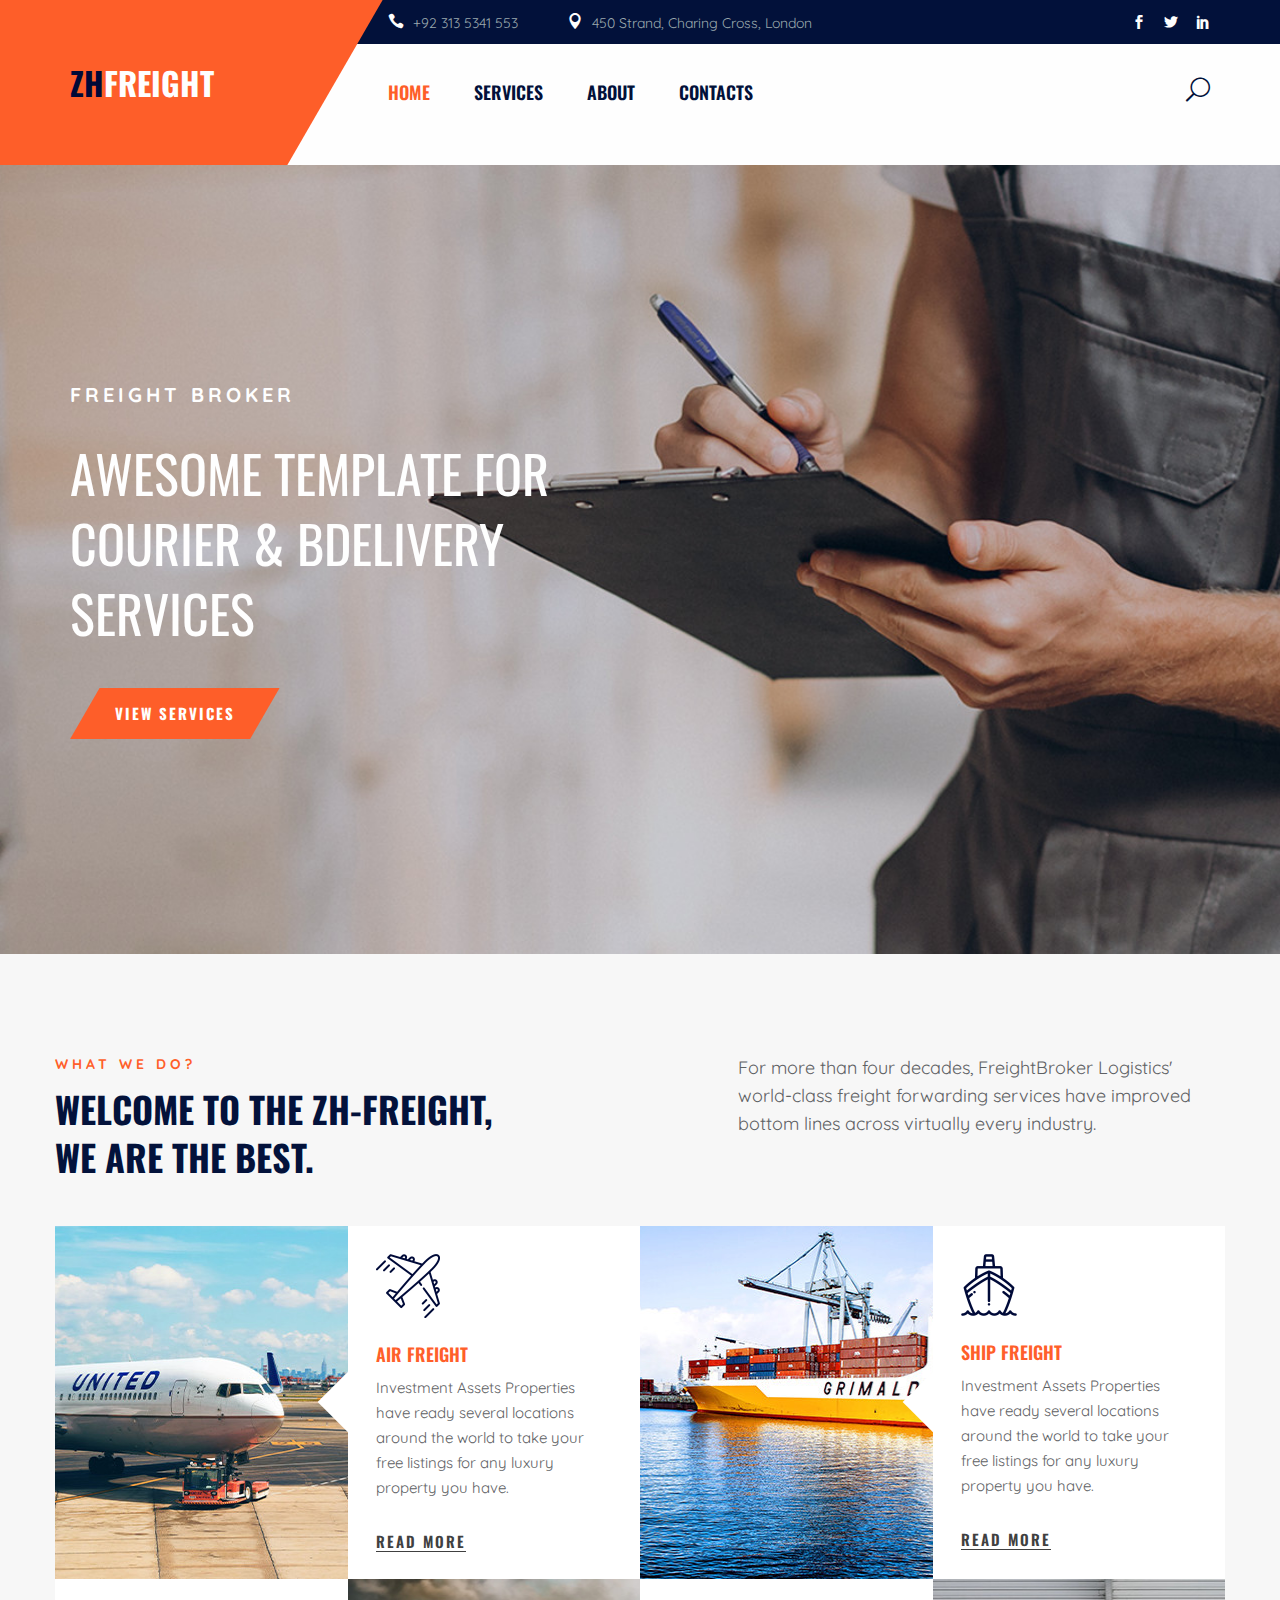
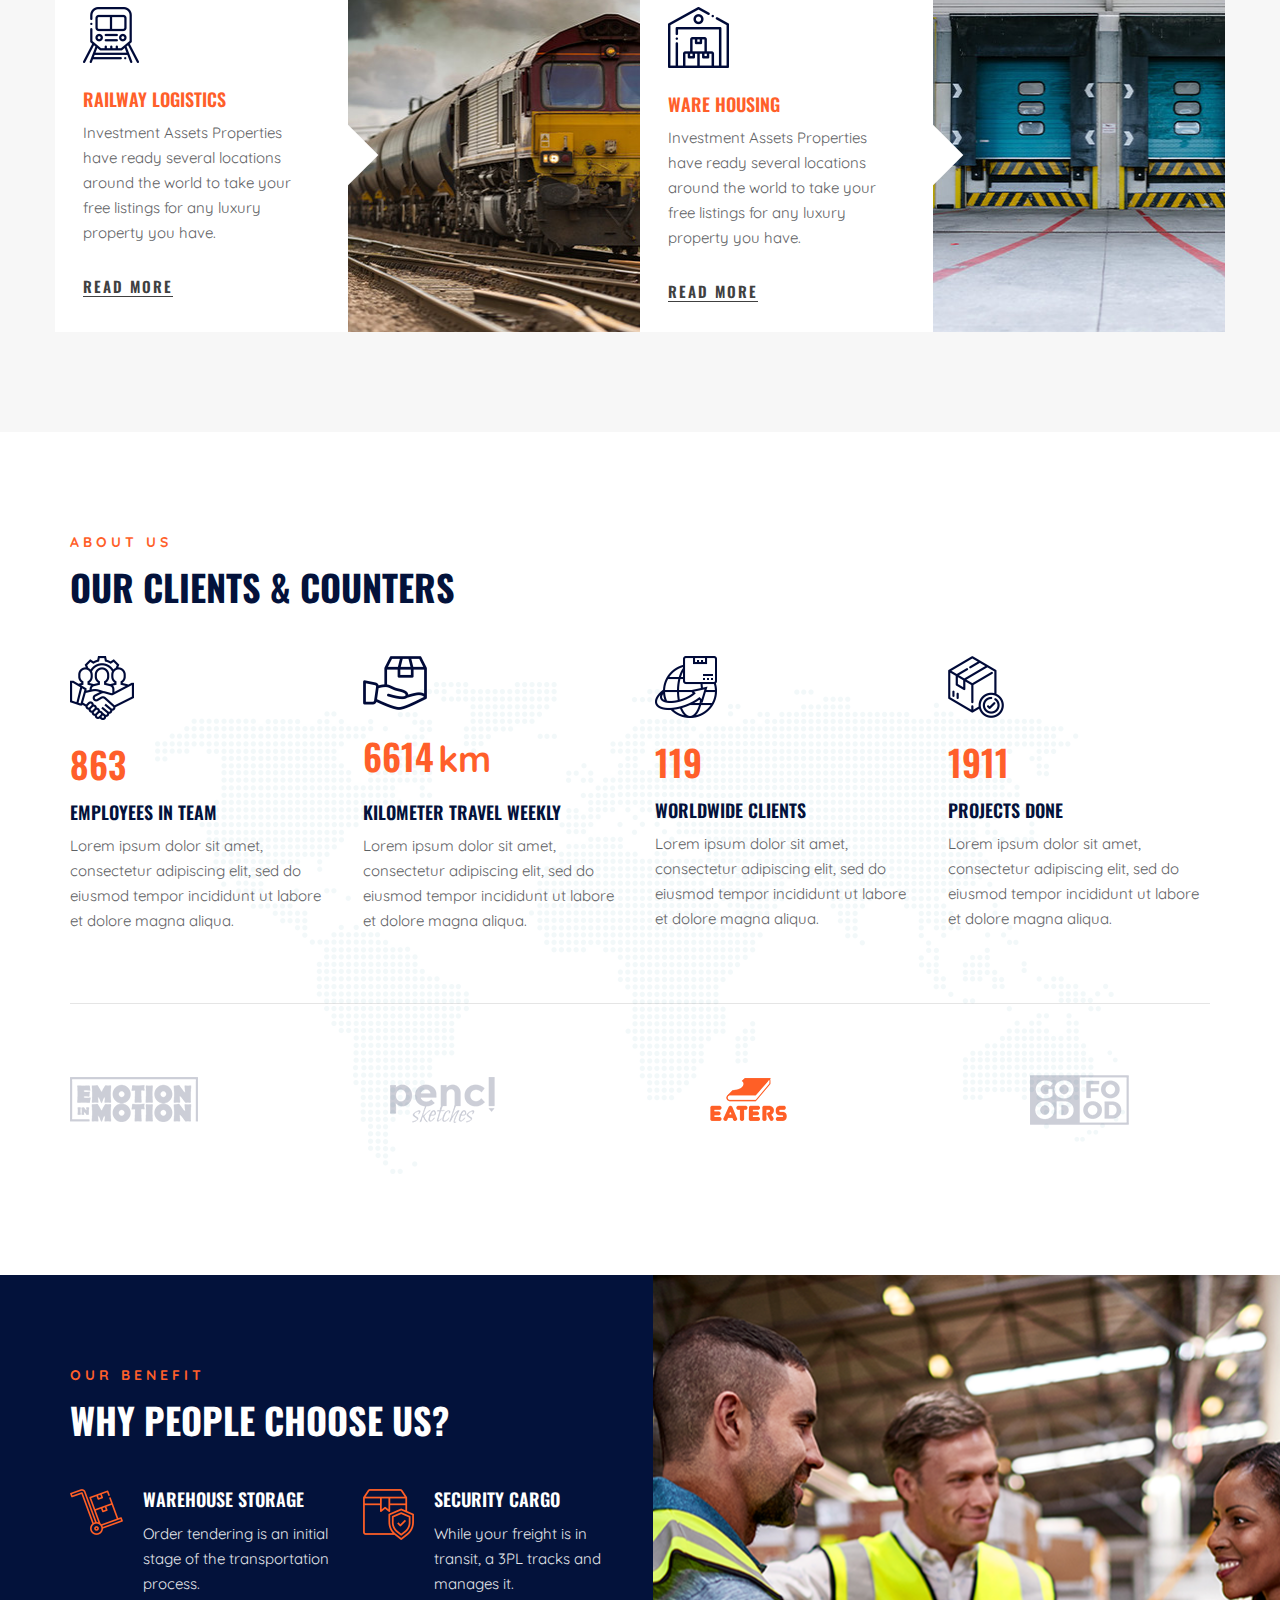
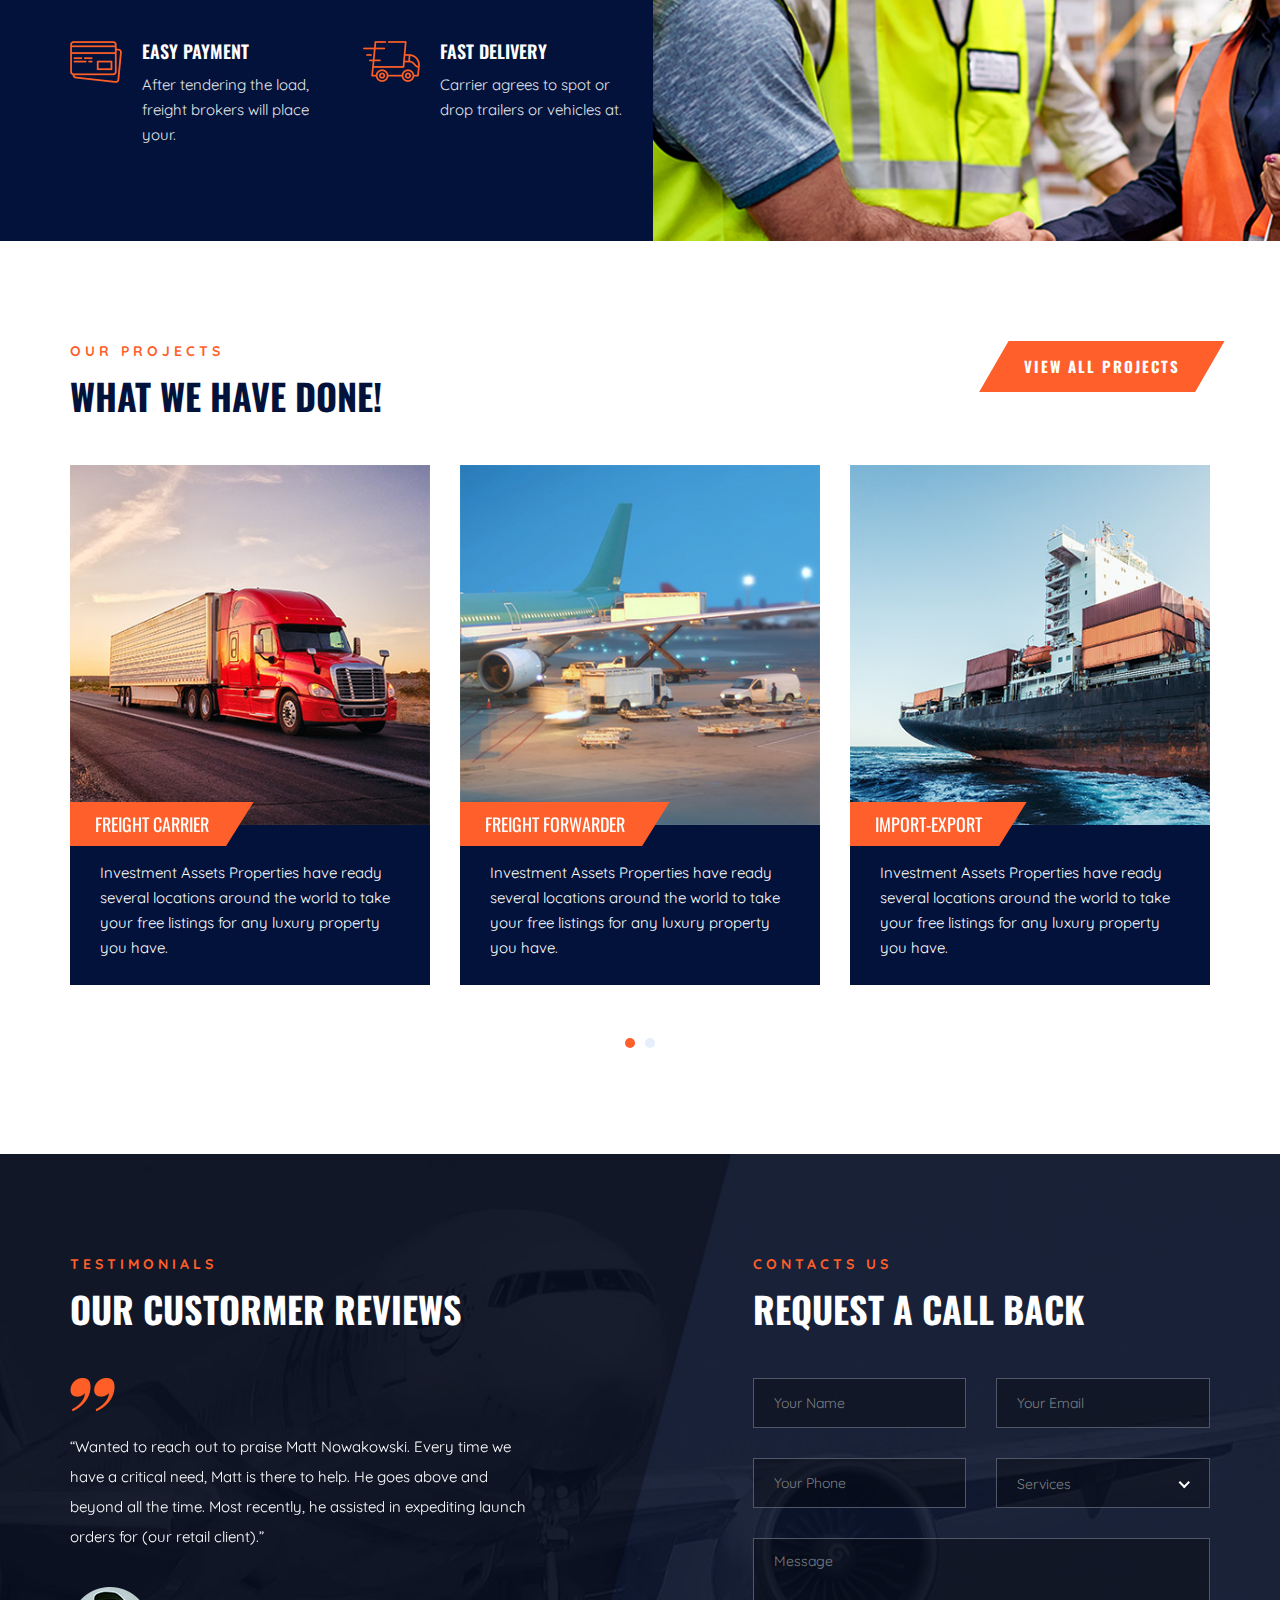
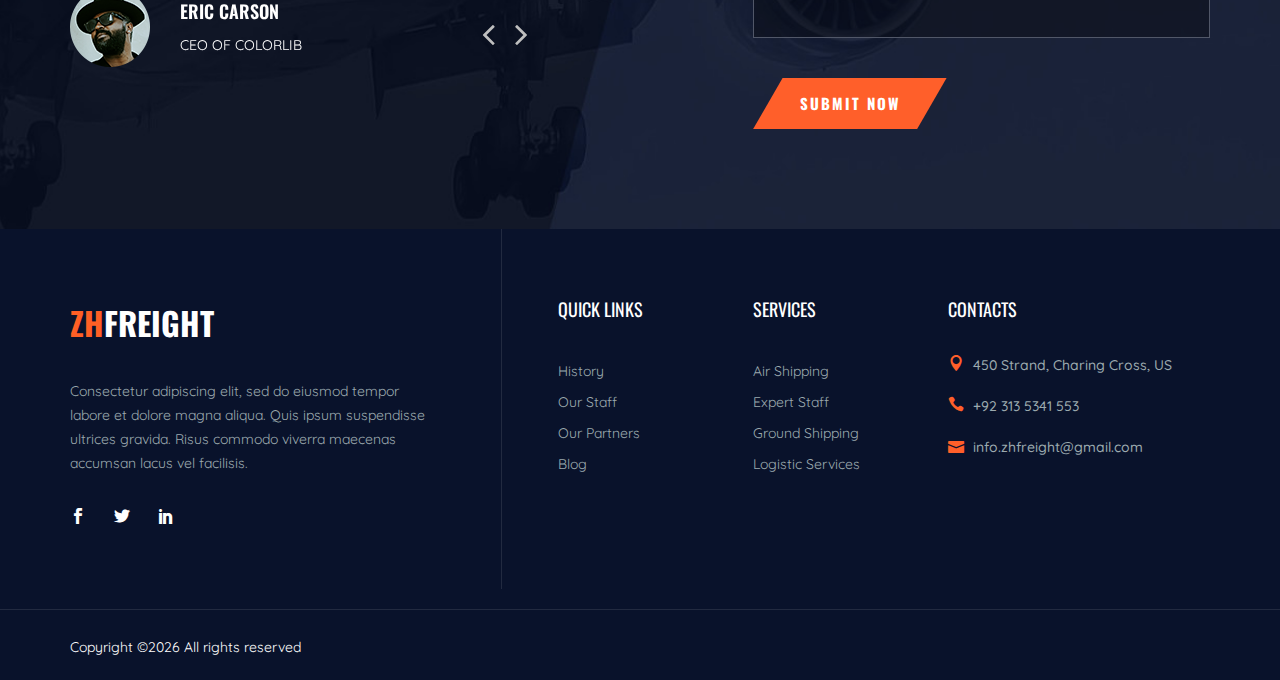
==== commit f6165ca8: "update linls" ====
--- a/index.html
+++ b/index.html
@@ -7,7 +7,7 @@
     <meta name="keywords" content="Freight-Broker, unica, creative, html">
     <meta name="viewport" content="width=device-width, initial-scale=1.0">
     <meta http-equiv="X-UA-Compatible" content="ie=edge">
-    <title>Freight-Broker | Template</title>
+    <title>ZH-Freight</title>
 
     <!-- Google Font -->
     <link href="https://fonts.googleapis.com/css2?family=Quicksand:wght@300;400;500;600;700&display=swap"
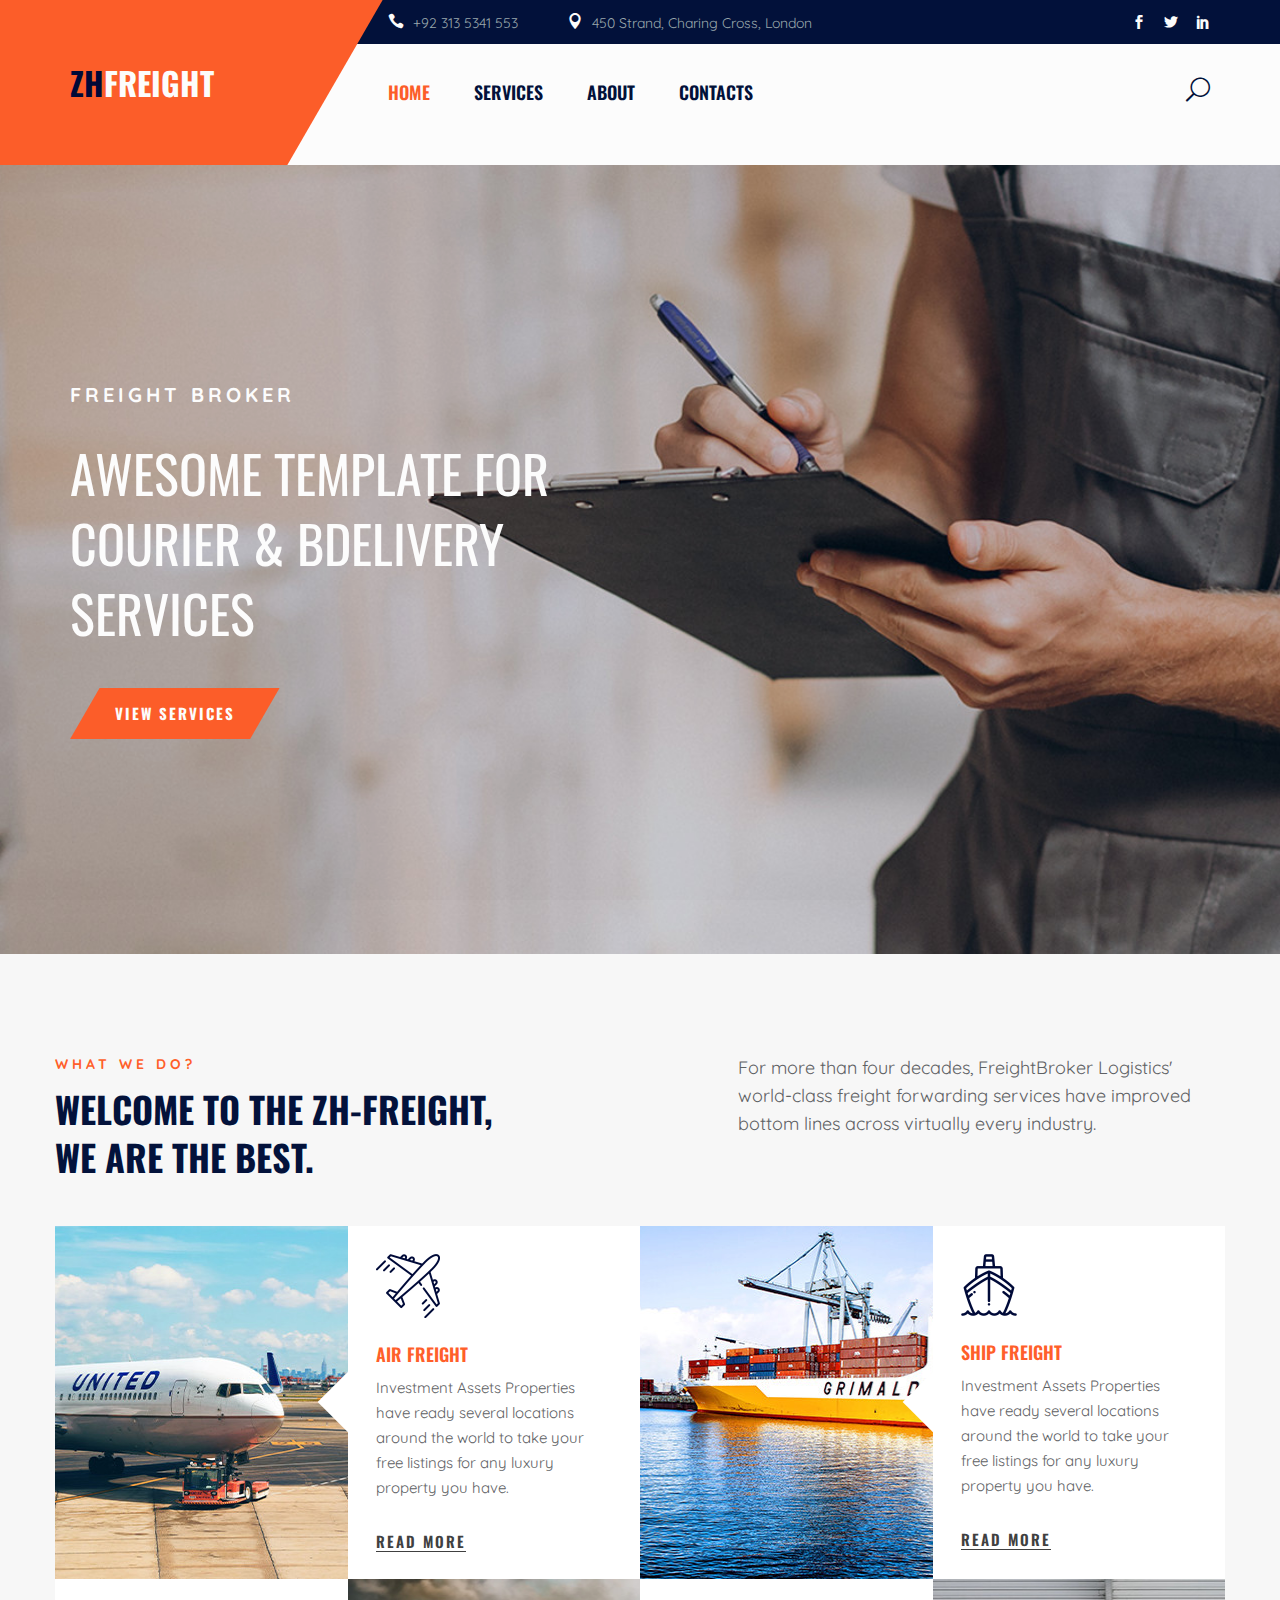
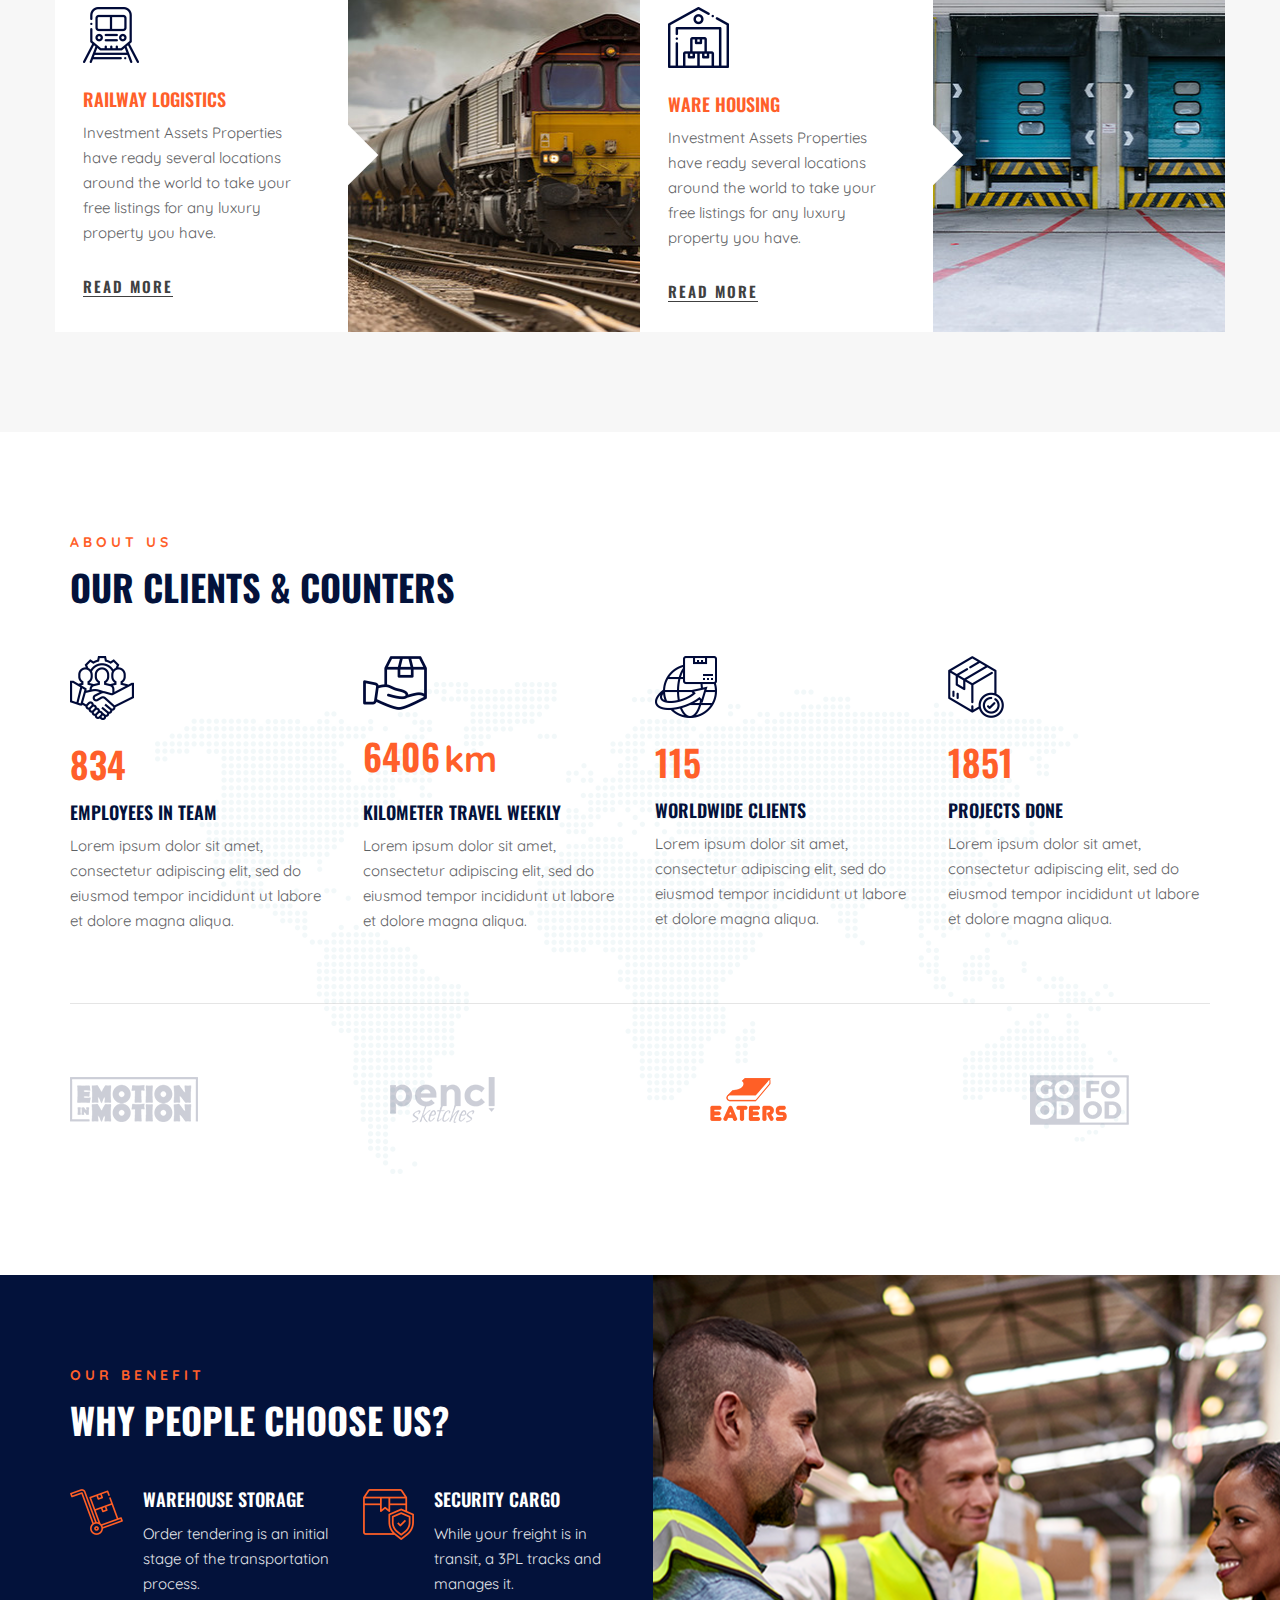
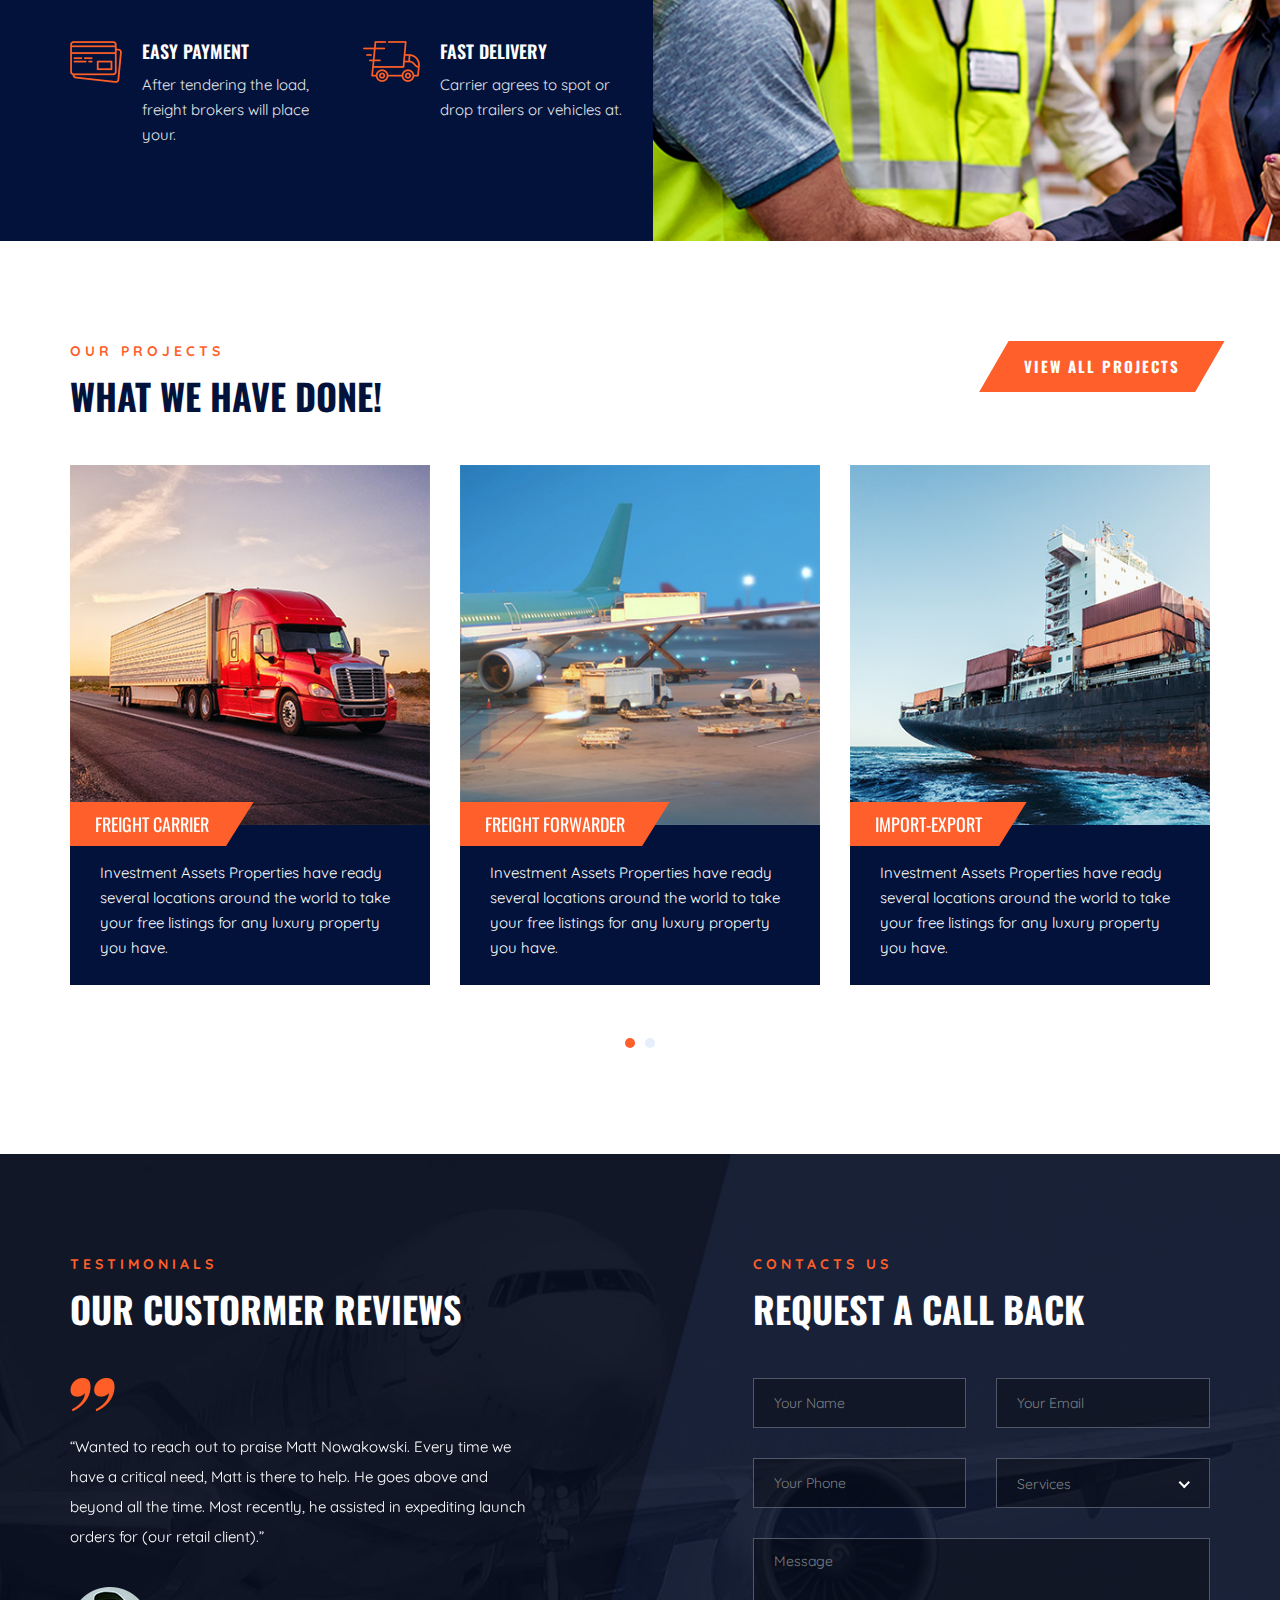
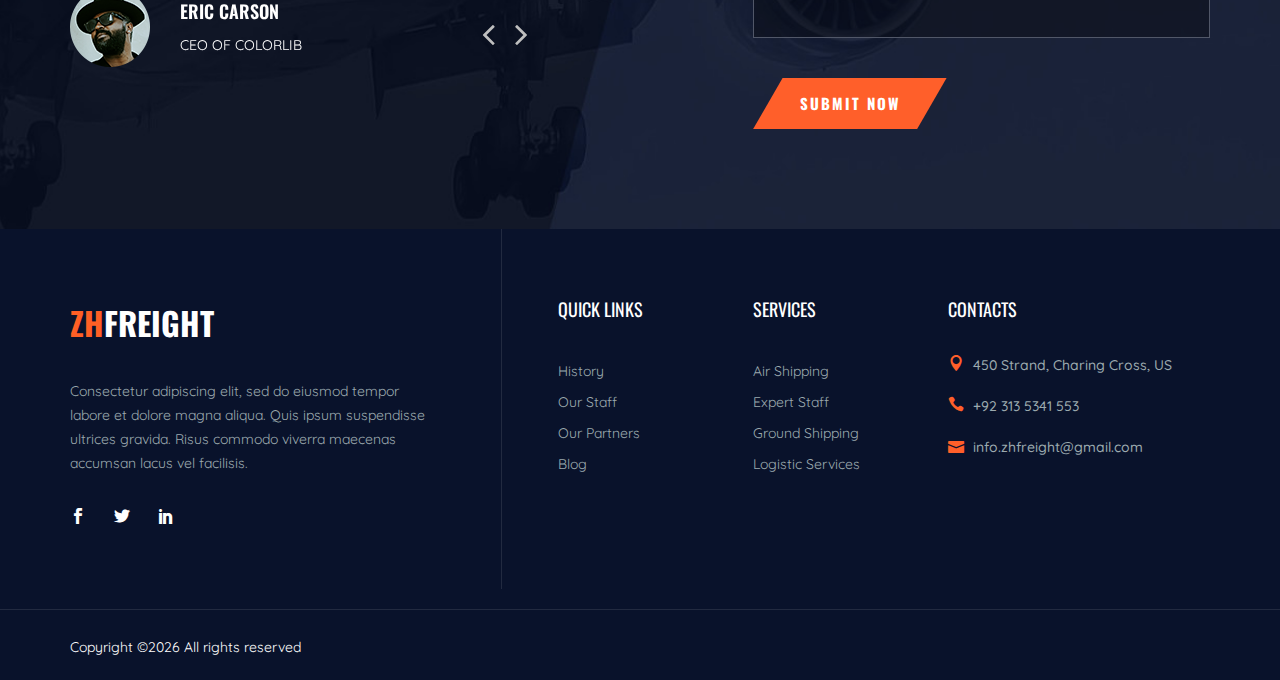
==== commit 6df54488: "correct phone#" ====
--- a/index.html
+++ b/index.html
@@ -44,7 +44,7 @@
         </div>
         <div id="mobile-menu-wrap"></div>
         <ul class="offcanvas__widget">
-            <li><span class="icon_phone"></span> +92 5341 553</li>
+            <li><span class="icon_phone"></span> +92 313 5341 553</li>
             <li><span class="icon_pin"></span> 450 Strand, Charing Cross, London</li>
         </ul>
         <!-- <div class="offcanvas__auth">
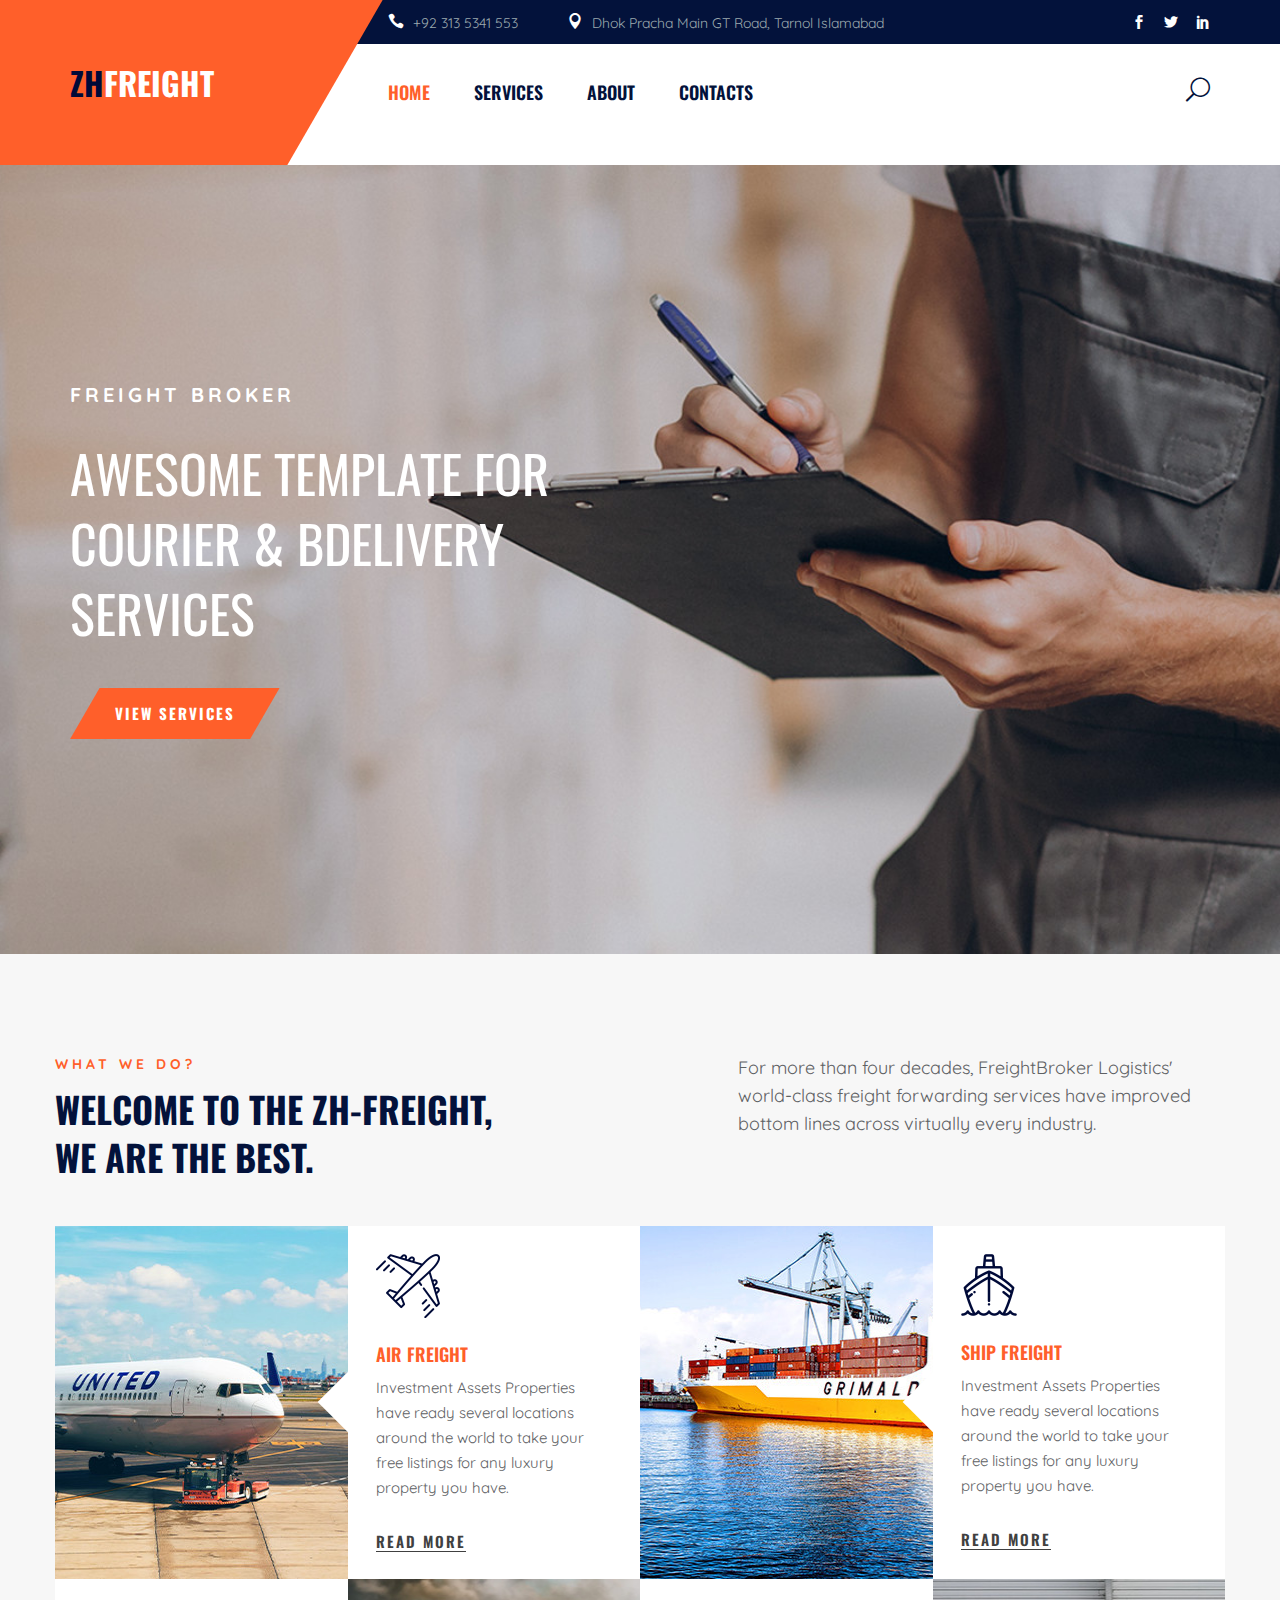
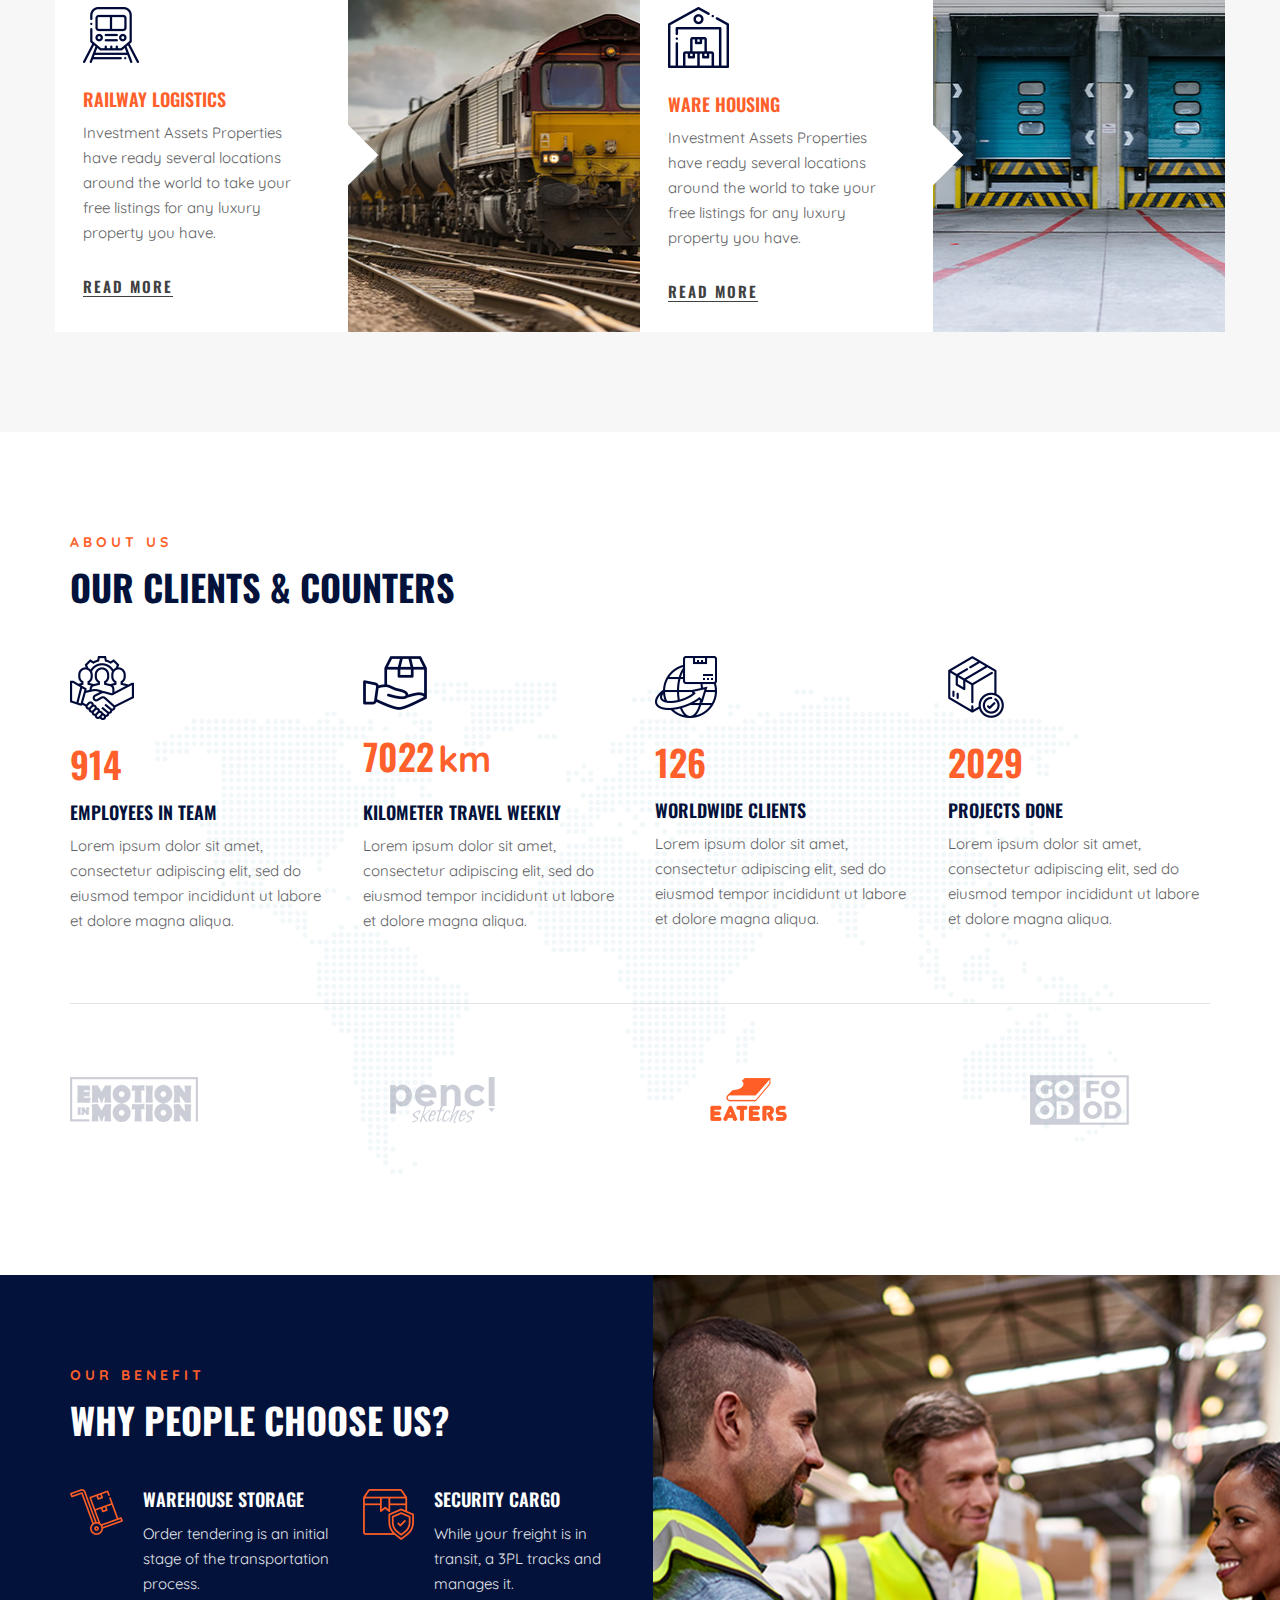
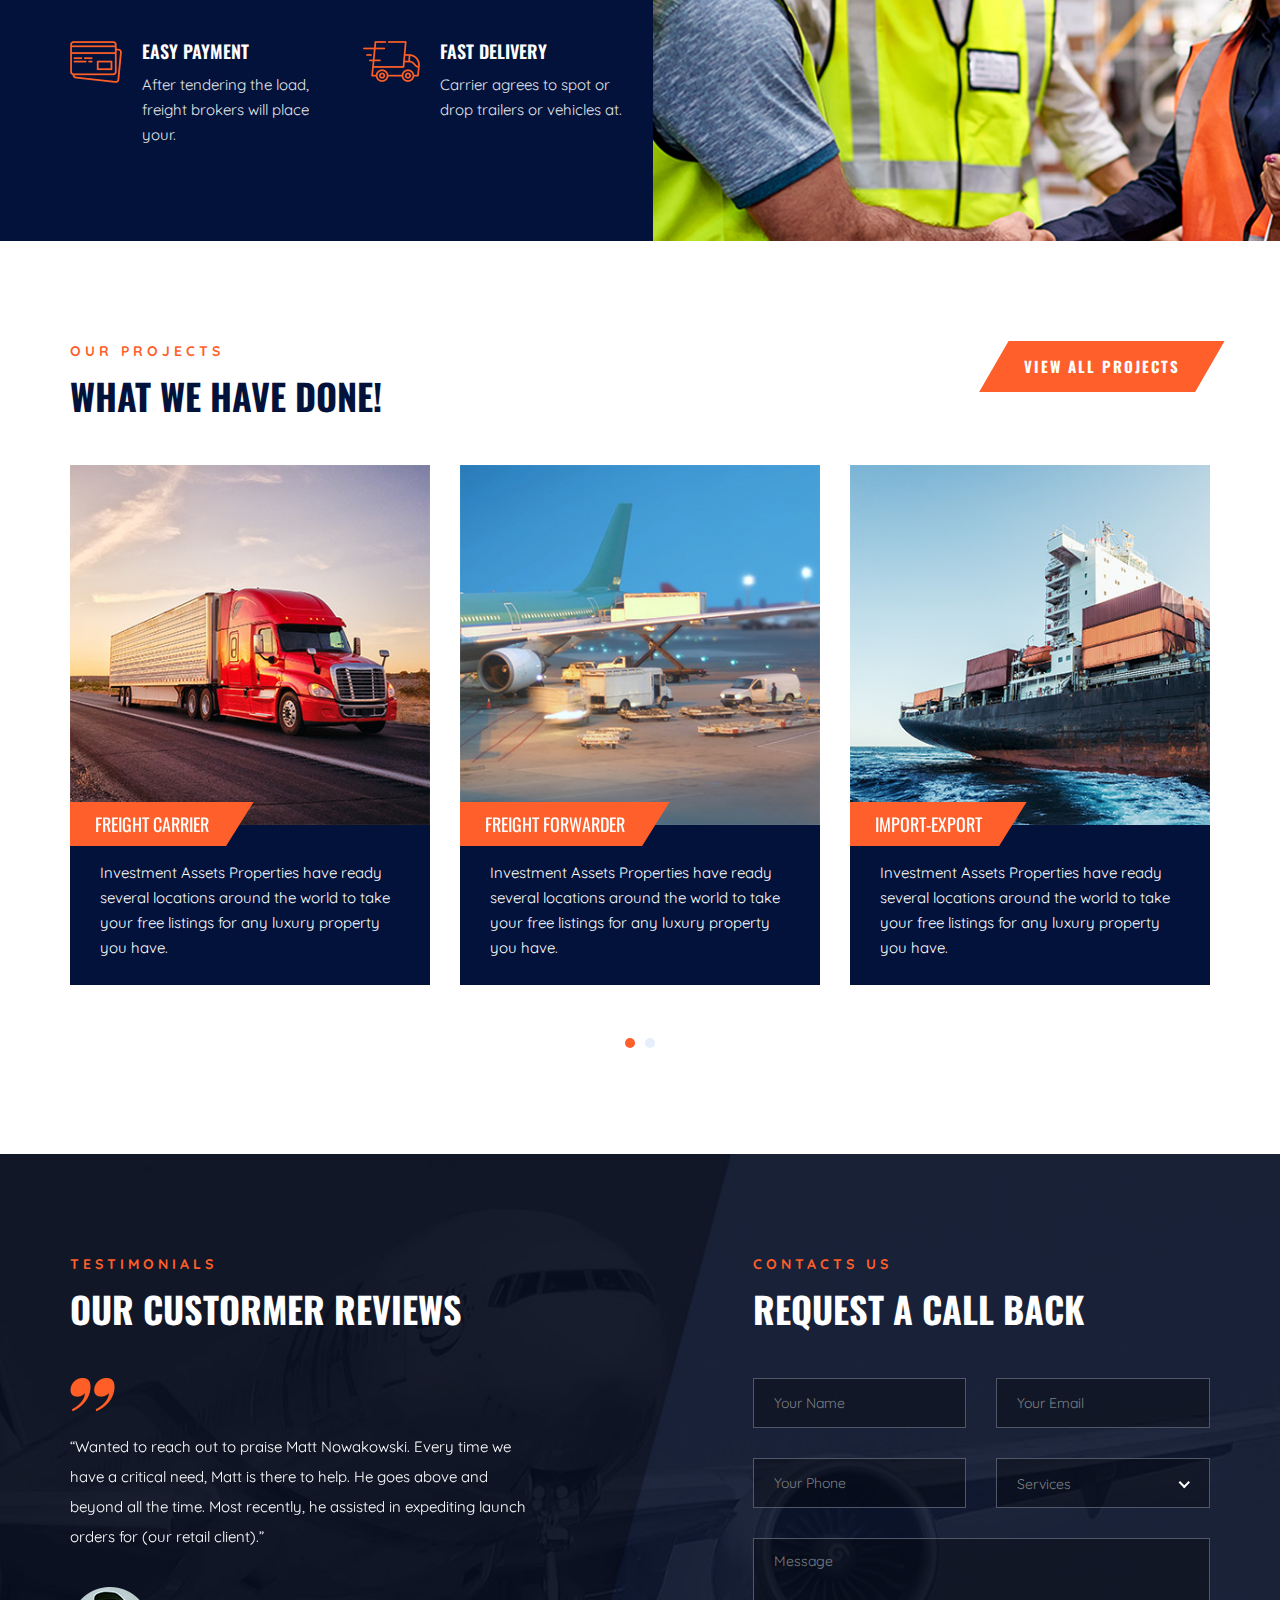
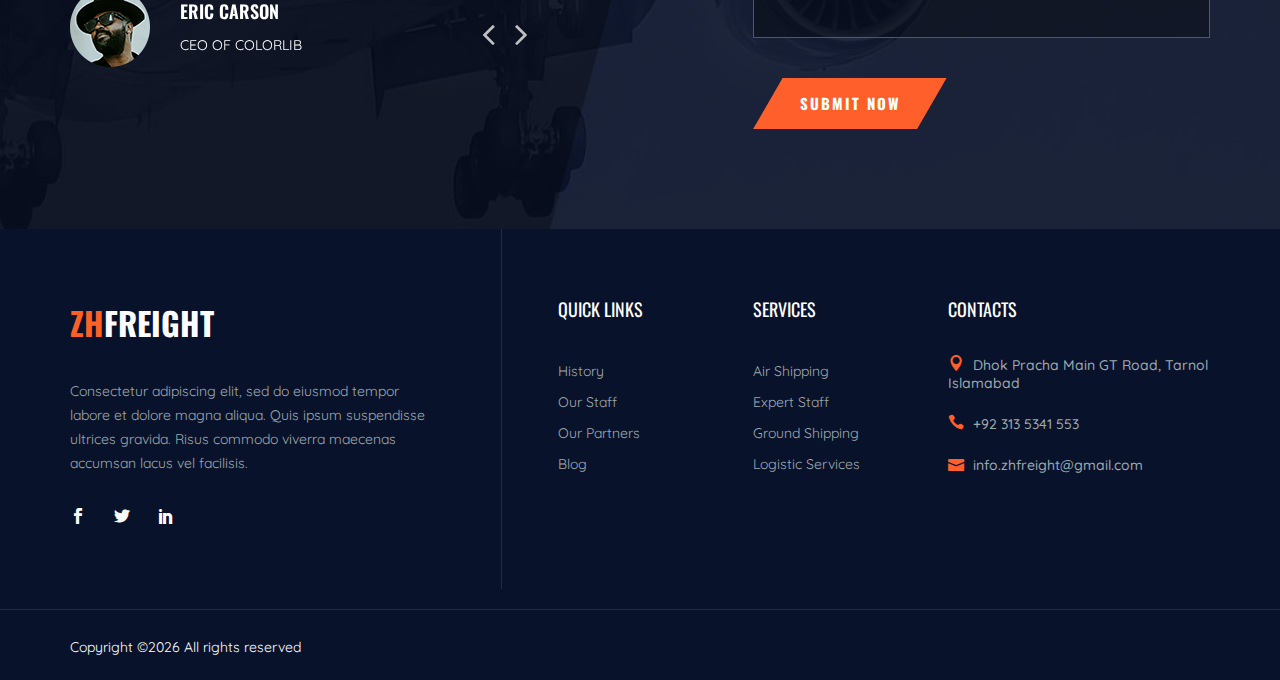
==== commit 7c3845c5: "update address, adds meta" ====
--- a/index.html
+++ b/index.html
@@ -7,13 +7,17 @@
     <meta name="keywords" content="Freight-Broker, unica, creative, html">
     <meta name="viewport" content="width=device-width, initial-scale=1.0">
     <meta http-equiv="X-UA-Compatible" content="ie=edge">
+    <meta property="title" content="zh-freight Pakistan 2021">
+    <meta property="copyright" content="zhfreight Pakistan 2021">
+    <meta property="description" content="Get the best freight storage and moving services in Islambad, Pakistan">
+    <meta property="keywords" content="Movers, Islamabad, Packers, Office Relocation, zhfreight, Shifting, Storage">
+    <meta property="og:title" content="Freight Services Pakistan">
+    <meta property="og:description" content="Get the best freight storage and moving services in Islambad, Pakistan">
     <title>ZH-Freight</title>
-
     <!-- Google Font -->
     <link href="https://fonts.googleapis.com/css2?family=Quicksand:wght@300;400;500;600;700&display=swap"
     rel="stylesheet">
     <link href="https://fonts.googleapis.com/css2?family=Oswald:wght@300;400;500;600;700&display=swap" rel="stylesheet">
-
     <!-- Css Styles -->
     <link rel="stylesheet" href="css/bootstrap.min.css" type="text/css">
     <link rel="stylesheet" href="css/font-awesome.min.css" type="text/css">
@@ -45,7 +49,7 @@
         <div id="mobile-menu-wrap"></div>
         <ul class="offcanvas__widget">
             <li><span class="icon_phone"></span> +92 313 5341 553</li>
-            <li><span class="icon_pin"></span> 450 Strand, Charing Cross, London</li>
+            <li><span class="icon_pin"></span> Dhok Pracha Main GT Road, Tarnol Islamabad</li>
         </ul>
         <!-- <div class="offcanvas__auth">
             <a href="#"><span class="icon_profile"></span> Register or Sign in</a>
@@ -67,7 +71,7 @@
                     <div class="col-lg-9 offset-lg-3">
                         <ul class="header__top__widget">
                             <li><span class="icon_phone"></span> +92 313 5341 553</li>
-                            <li><span class="icon_pin"></span> 450 Strand, Charing Cross, London</li>
+                            <li><span class="icon_pin"></span> Dhok Pracha Main GT Road, Tarnol Islamabad</li>
                         </ul>
                         <div class="header__top__right">
                             <!-- <div class="header__top__right__auth">
@@ -652,7 +656,7 @@
                     <div class="footer__widget">
                         <h5>Contacts</h5>
                         <ul class="address">
-                            <li><span class="icon_pin"></span> 450 Strand, Charing Cross, US</li>
+                            <li><span class="icon_pin"></span> Dhok Pracha Main GT Road, Tarnol Islamabad</li>
                             <li><span class="icon_phone"></span> +92 313 5341 553</li>
                             <li><span class="icon_mail"></span> info.zhfreight@gmail.com</li>
                         </ul>
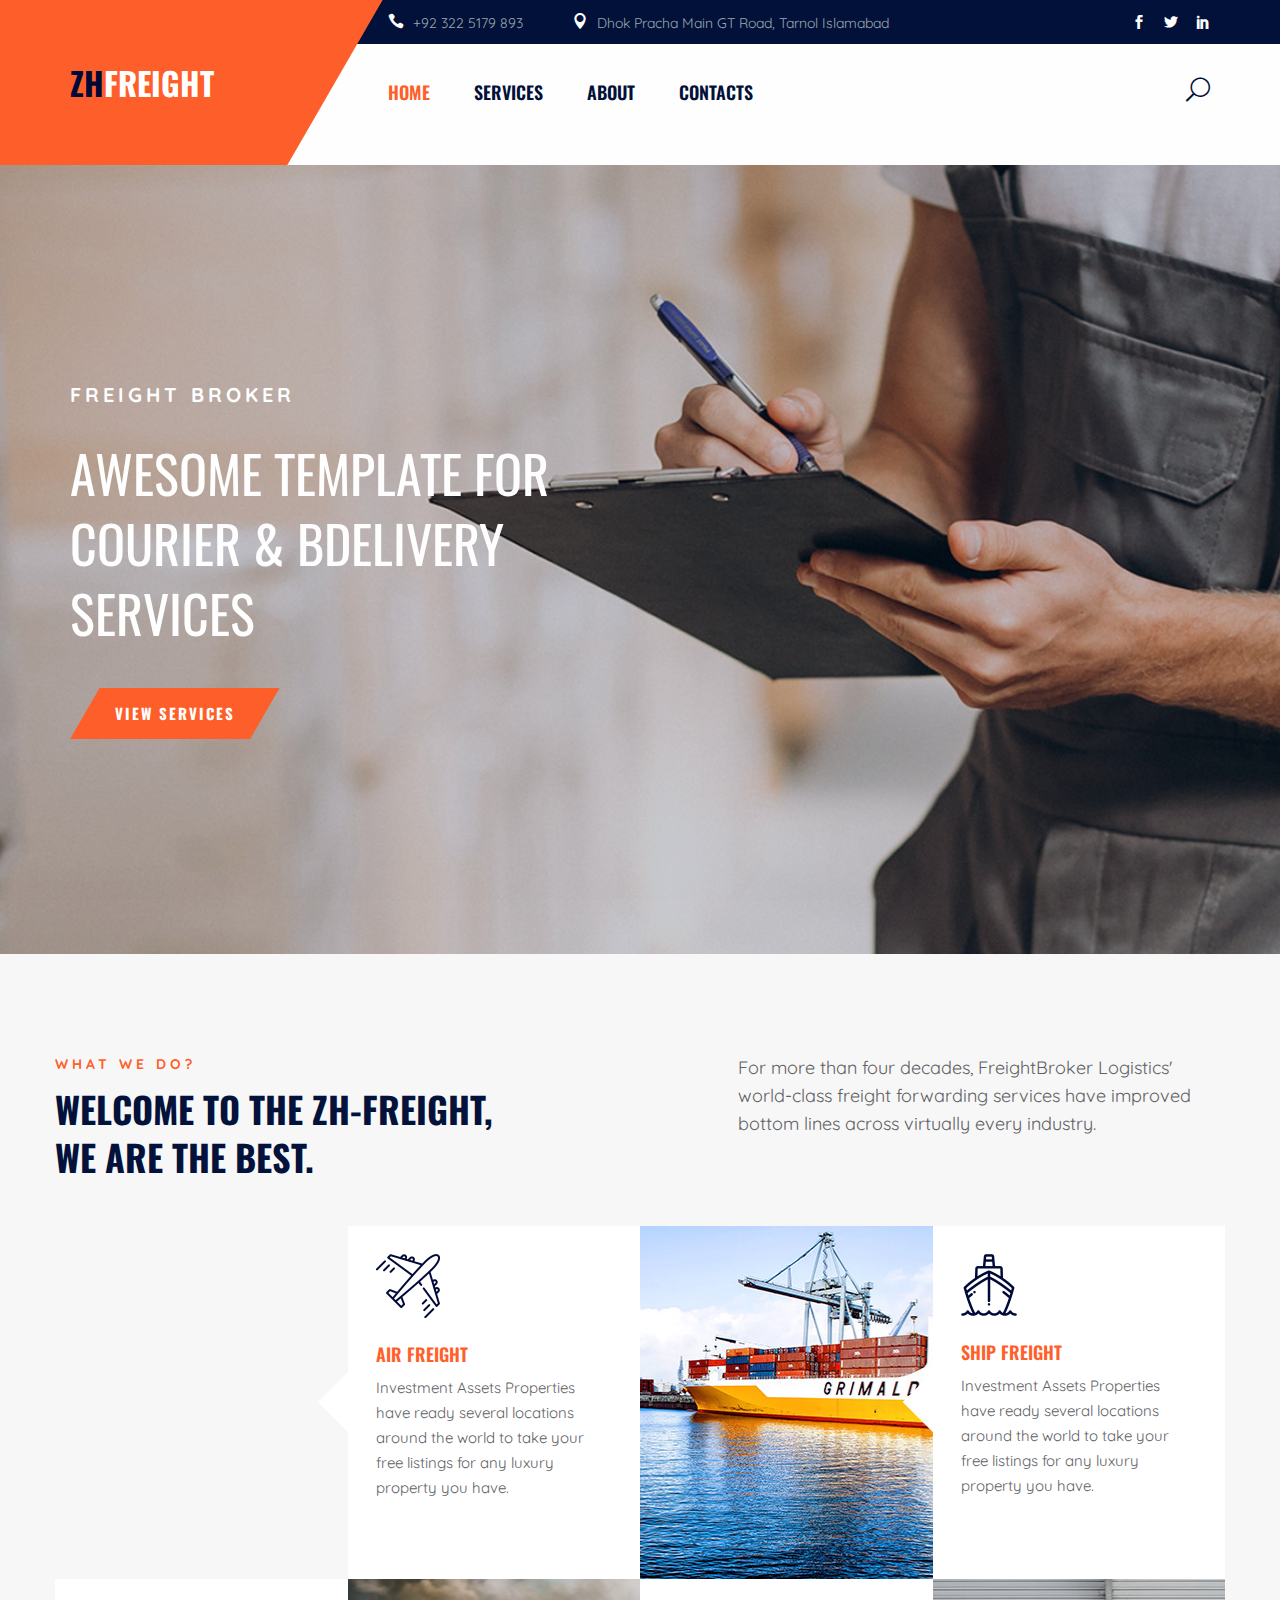
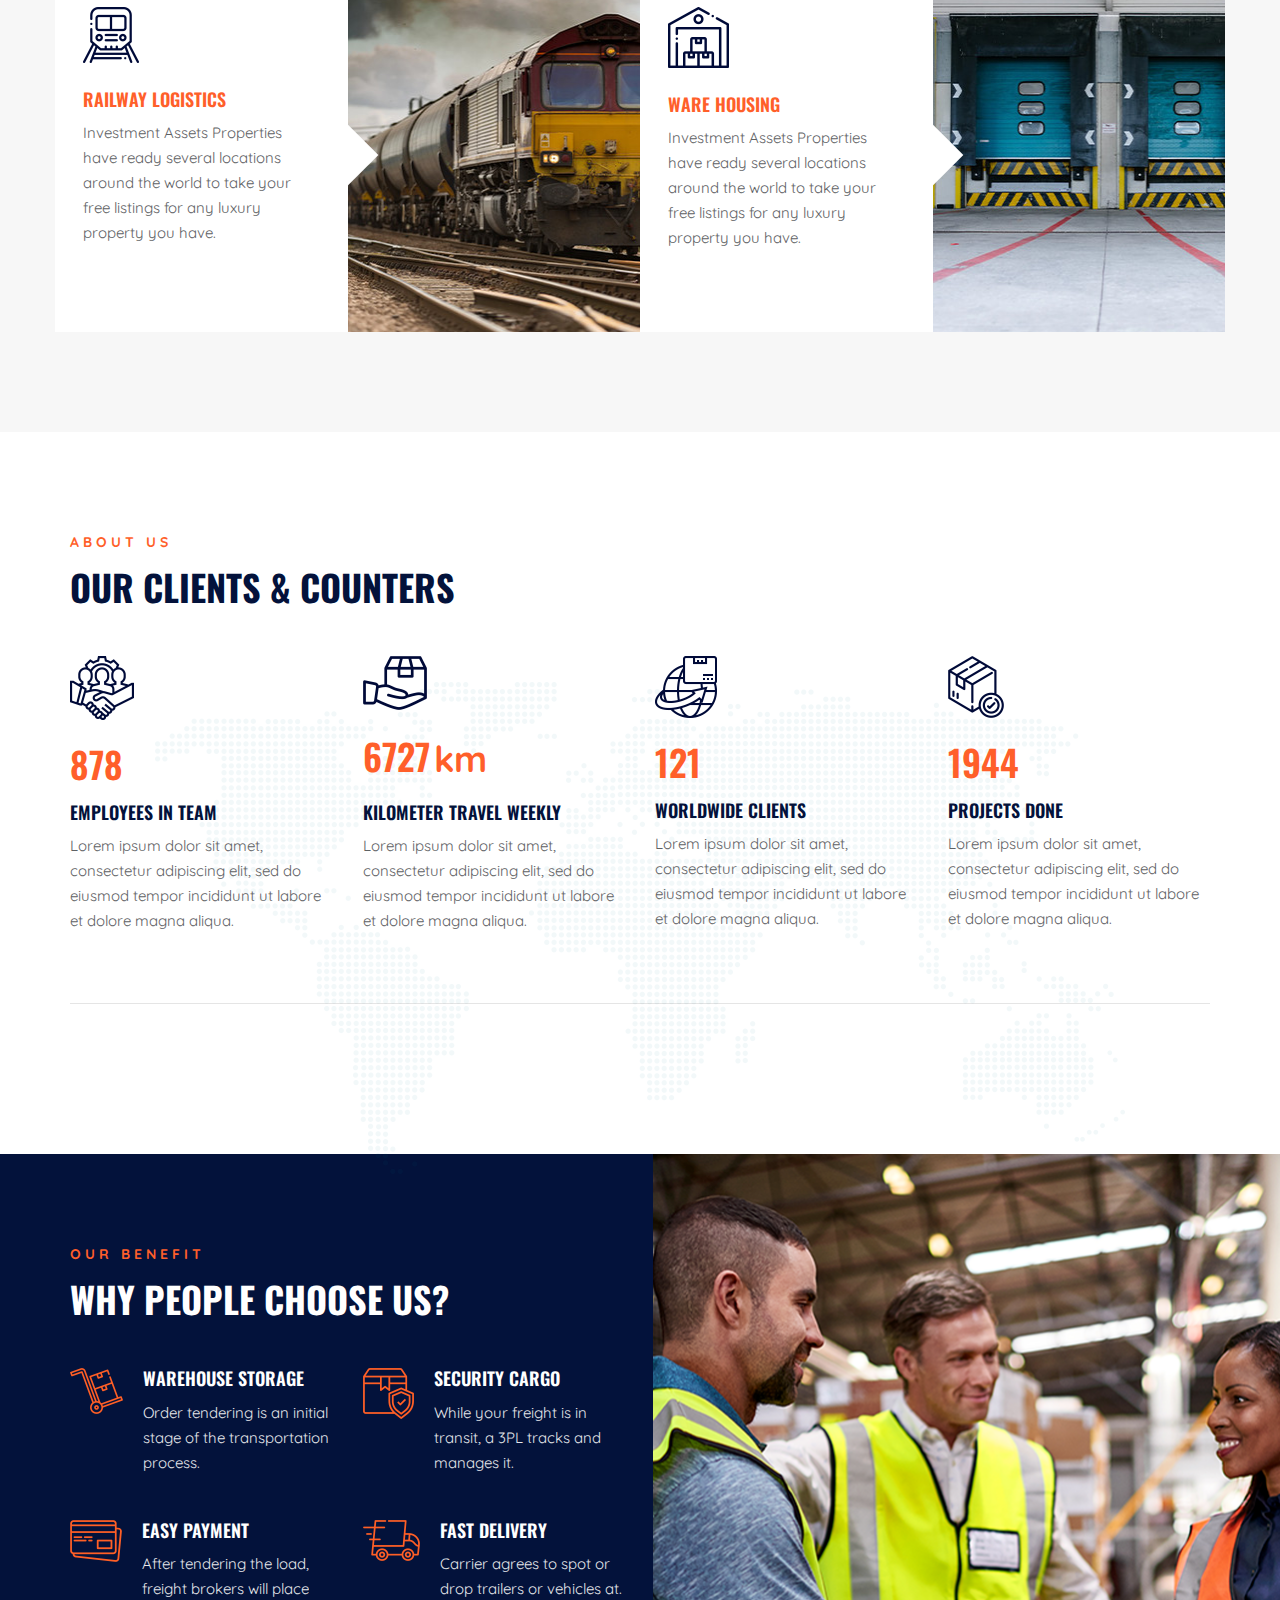
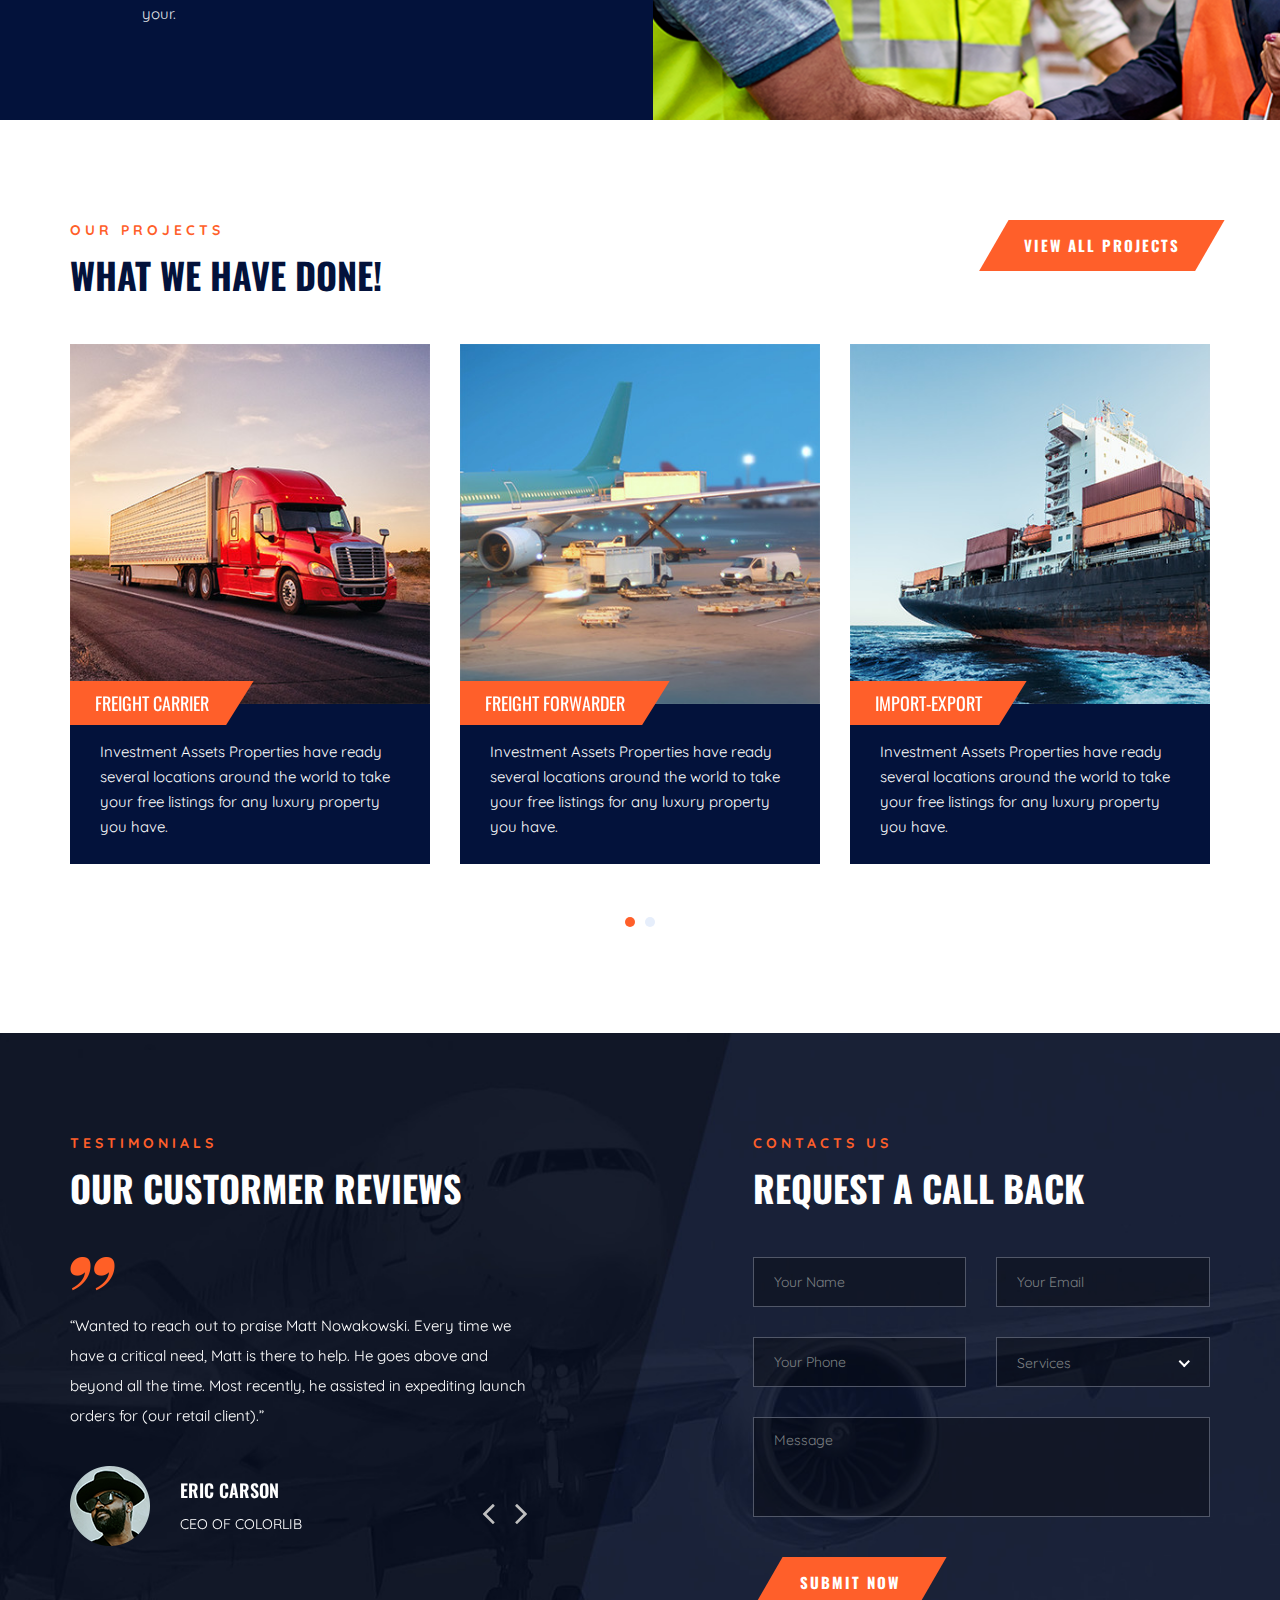
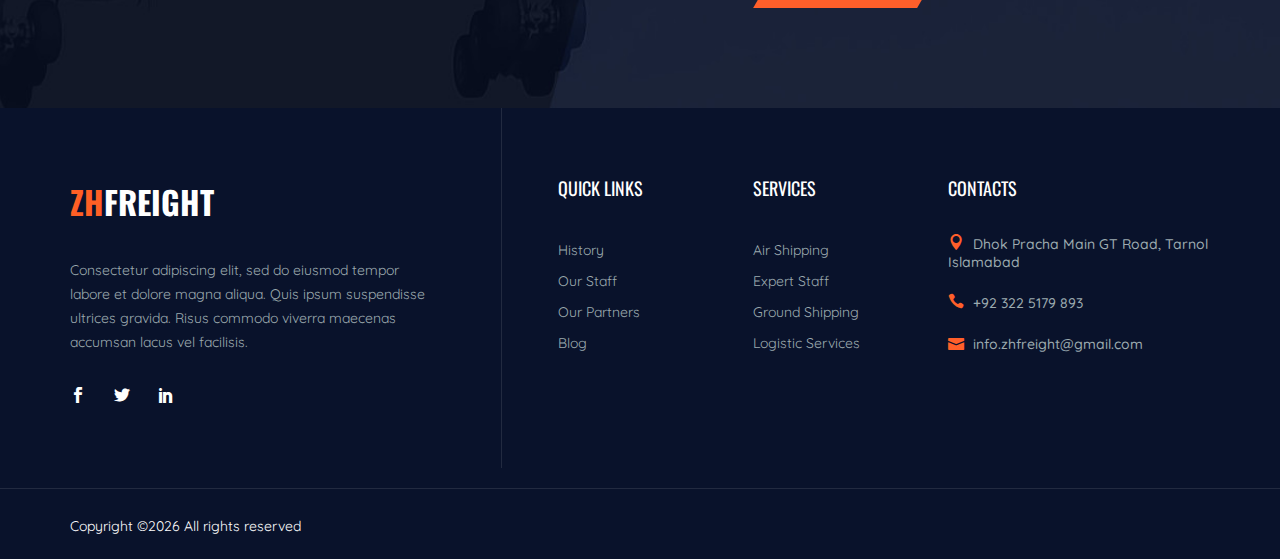
==== commit 458fee99: "maps, phone and some ui updates" ====
--- a/index.html
+++ b/index.html
@@ -48,7 +48,7 @@
         </div>
         <div id="mobile-menu-wrap"></div>
         <ul class="offcanvas__widget">
-            <li><span class="icon_phone"></span> +92 313 5341 553</li>
+            <li><span class="icon_phone"></span> +92 322 5179 893</li>
             <li><span class="icon_pin"></span> Dhok Pracha Main GT Road, Tarnol Islamabad</li>
         </ul>
         <!-- <div class="offcanvas__auth">
@@ -70,7 +70,7 @@
                 <div class="row">
                     <div class="col-lg-9 offset-lg-3">
                         <ul class="header__top__widget">
-                            <li><span class="icon_phone"></span> +92 313 5341 553</li>
+                            <li><span class="icon_phone"></span> +92 322 5179 893</li>
                             <li><span class="icon_pin"></span> Dhok Pracha Main GT Road, Tarnol Islamabad</li>
                         </ul>
                         <div class="header__top__right">
@@ -164,7 +164,7 @@
             </div>
             <div class="row">
                 <div class="col-lg-3 p-0 order-lg-1">
-                    <div class="services__item__pic set-bg" data-setbg="img/services/services-1.jpg"></div>
+                    <div class="services__item__pic set-bg" data-setbg="img/services/dumper2.png"></div>
                 </div>
                 <div class="col-lg-3 p-0 order-lg-2">
                     <div class="services__item__text">
@@ -174,7 +174,7 @@
                         <h5>Air Freight</h5>
                         <p>Investment Assets Properties have ready several locations around the world to take your free
                         listings for any luxury property you have.</p>
-                        <a href="#">Read More</a>
+                        <!-- <a href="#">Read More</a> -->
                     </div>
                 </div>
                 <div class="col-lg-3 p-0 order-lg-3">
@@ -188,7 +188,6 @@
                         <h5>Ship Freight</h5>
                         <p>Investment Assets Properties have ready several locations around the world to take your free
                         listings for any luxury property you have.</p>
-                        <a href="#">Read More</a>
                     </div>
                 </div>
                 <div class="col-lg-3 p-0 order-lg-6">
@@ -202,7 +201,6 @@
                         <h5>RailWay Logistics</h5>
                         <p>Investment Assets Properties have ready several locations around the world to take your free
                         listings for any luxury property you have.</p>
-                        <a href="#">Read More</a>
                     </div>
                 </div>
                 <div class="col-lg-3 p-0 order-lg-8">
@@ -216,7 +214,6 @@
                         <h5>Ware Housing</h5>
                         <p>Investment Assets Properties have ready several locations around the world to take your free
                         listings for any luxury property you have.</p>
-                        <a href="#">Read More</a>
                     </div>
                 </div>
             </div>
@@ -284,7 +281,7 @@
                     </div>
                 </div>
             </div>
-            <div class="partner__logo">
+            <!-- <div class="partner__logo">
                 <div class="row">
                     <div class="col-lg-12">
                         <div class="partner__logo__slider owl-carousel">
@@ -309,7 +306,7 @@
                         </div>
                     </div>
                 </div>
-            </div>
+            </div> -->
         </div>
     </section>
     <!-- About Section End -->
@@ -657,7 +654,7 @@
                         <h5>Contacts</h5>
                         <ul class="address">
                             <li><span class="icon_pin"></span> Dhok Pracha Main GT Road, Tarnol Islamabad</li>
-                            <li><span class="icon_phone"></span> +92 313 5341 553</li>
+                            <li><span class="icon_phone"></span> +92 322 5179 893</li>
                             <li><span class="icon_mail"></span> info.zhfreight@gmail.com</li>
                         </ul>
                     </div>
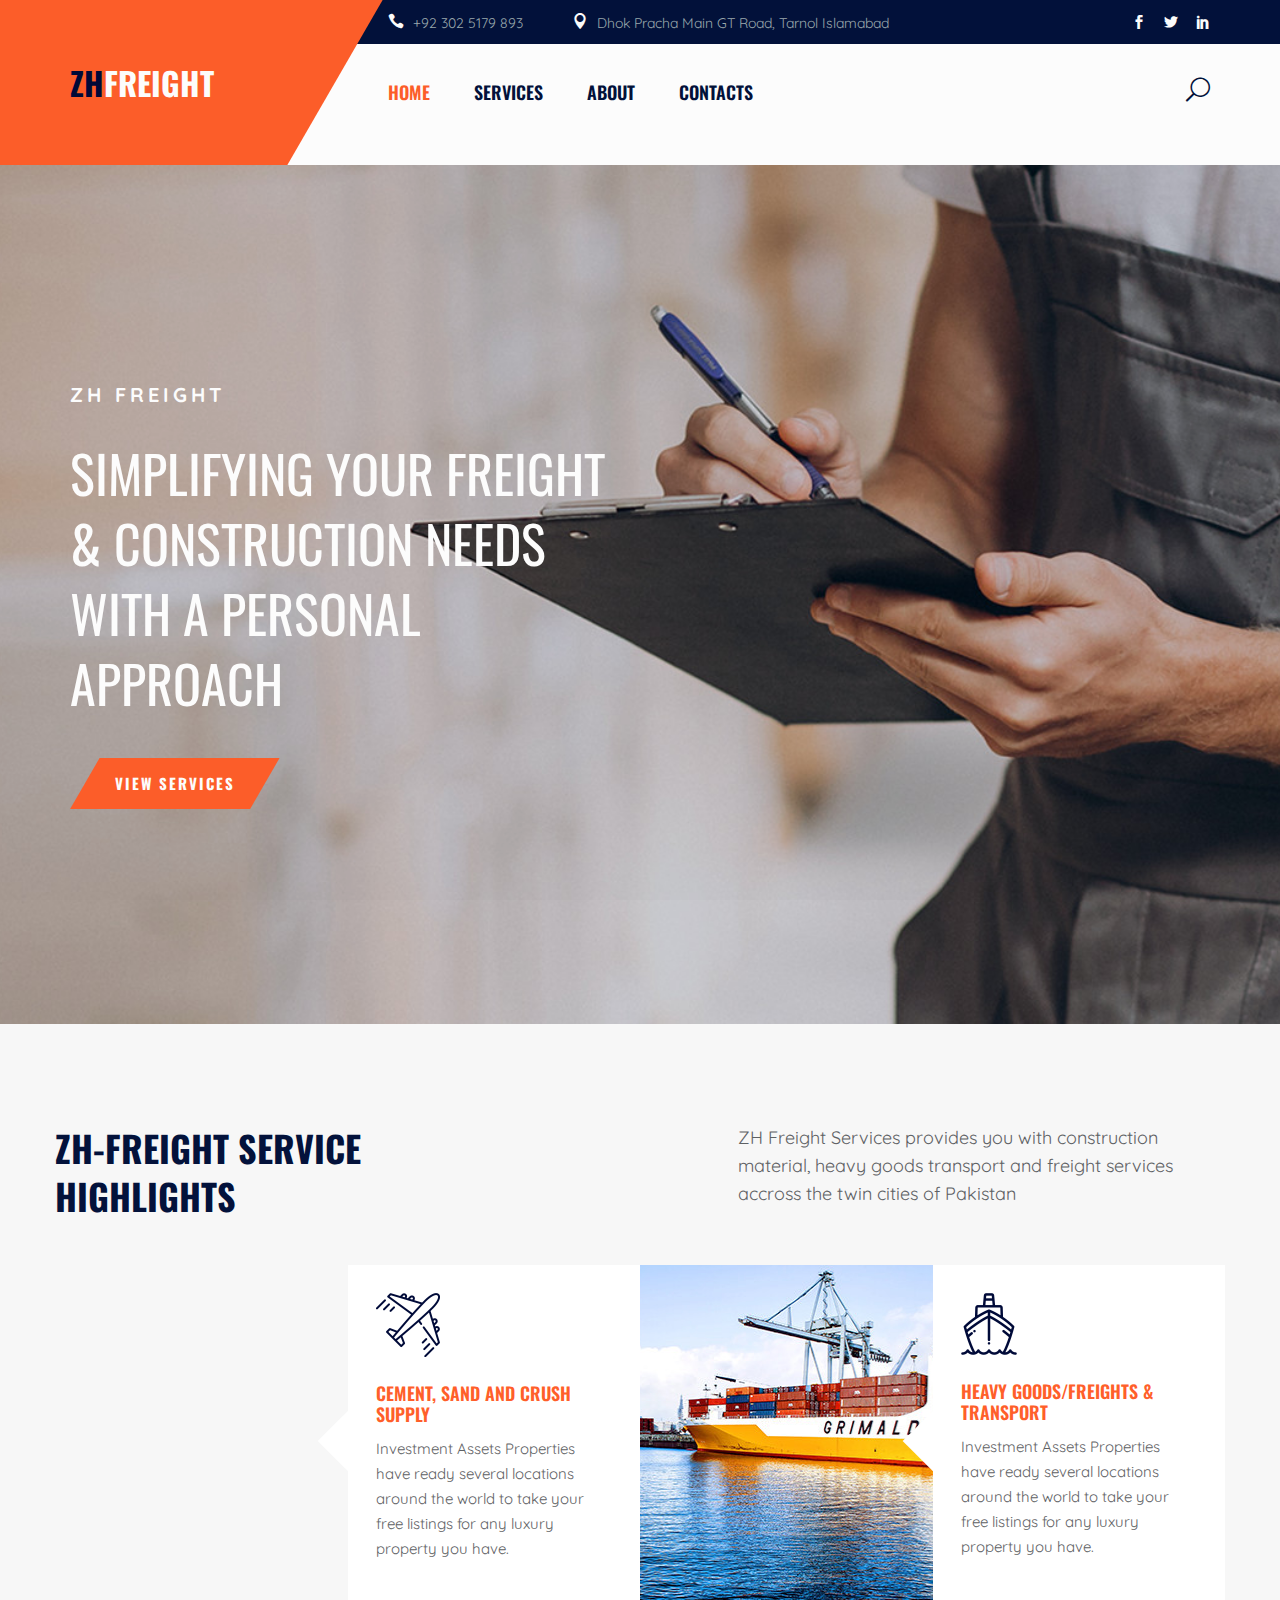
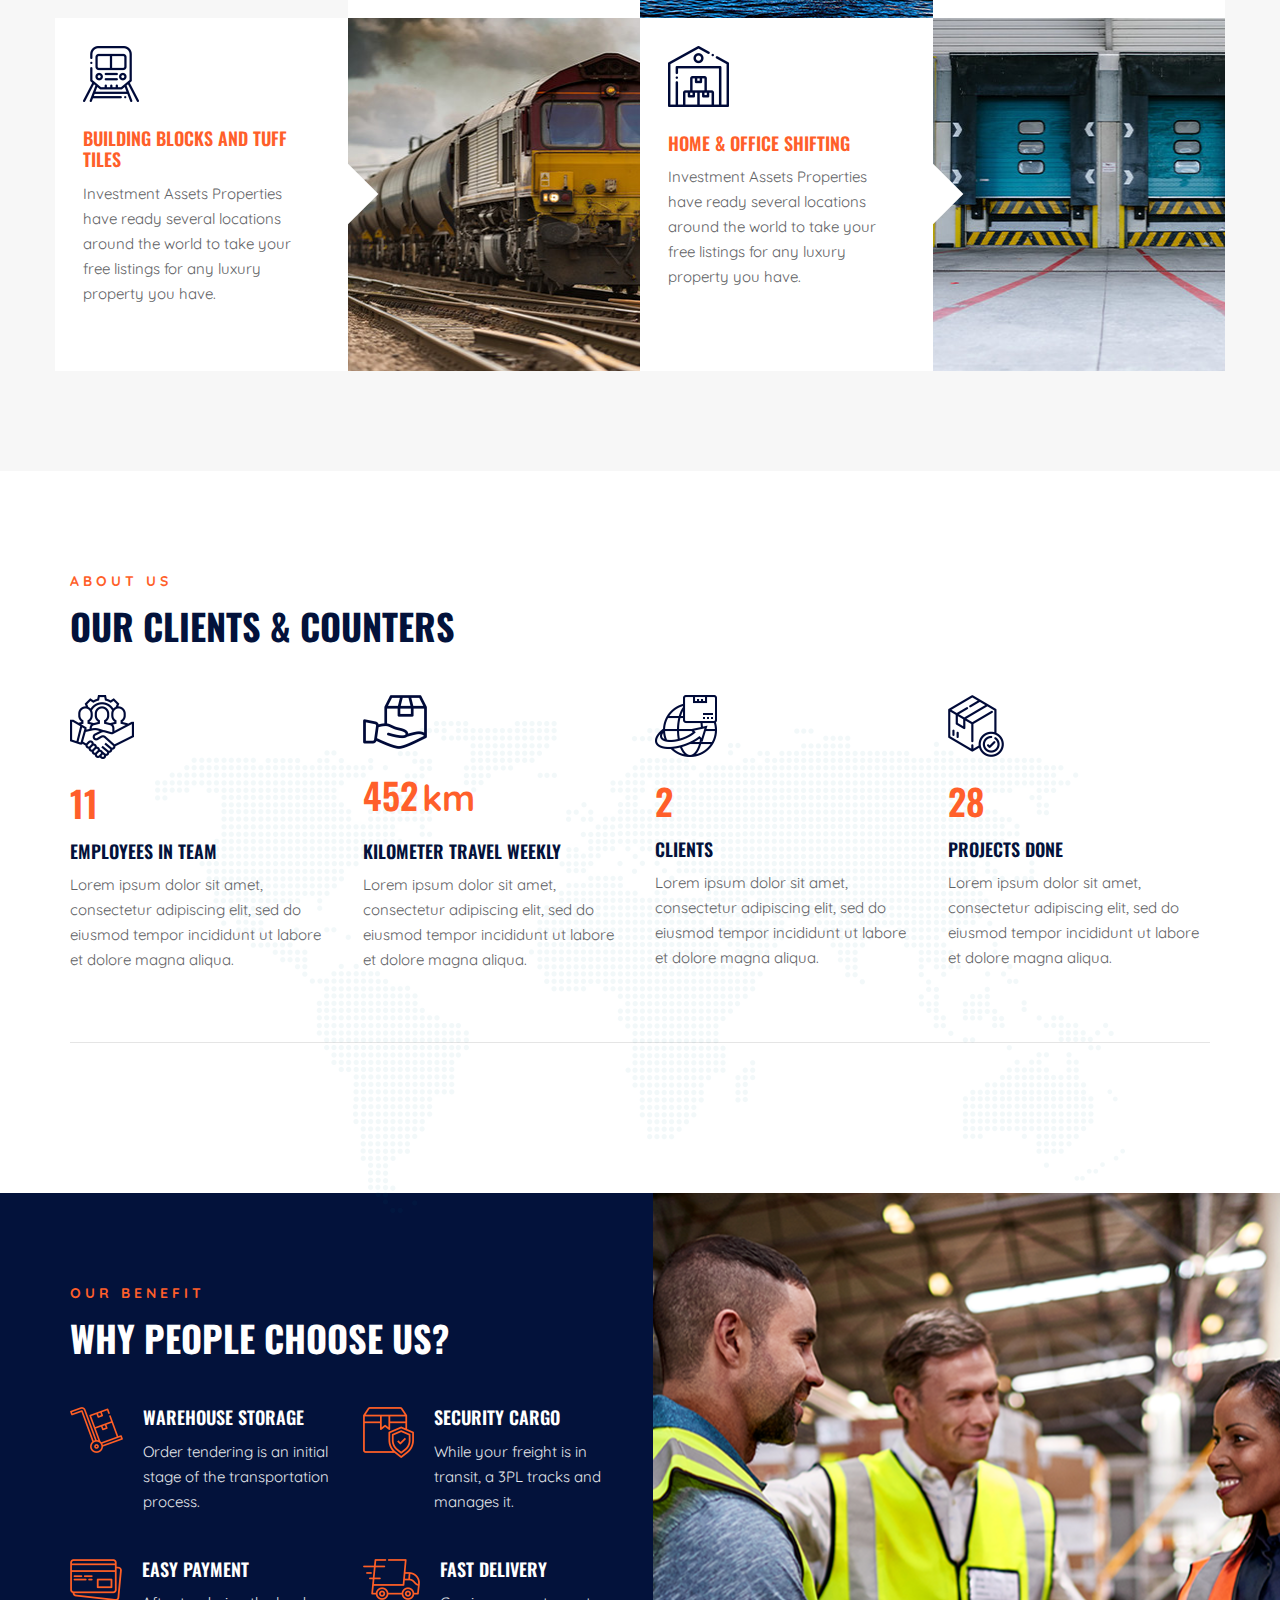
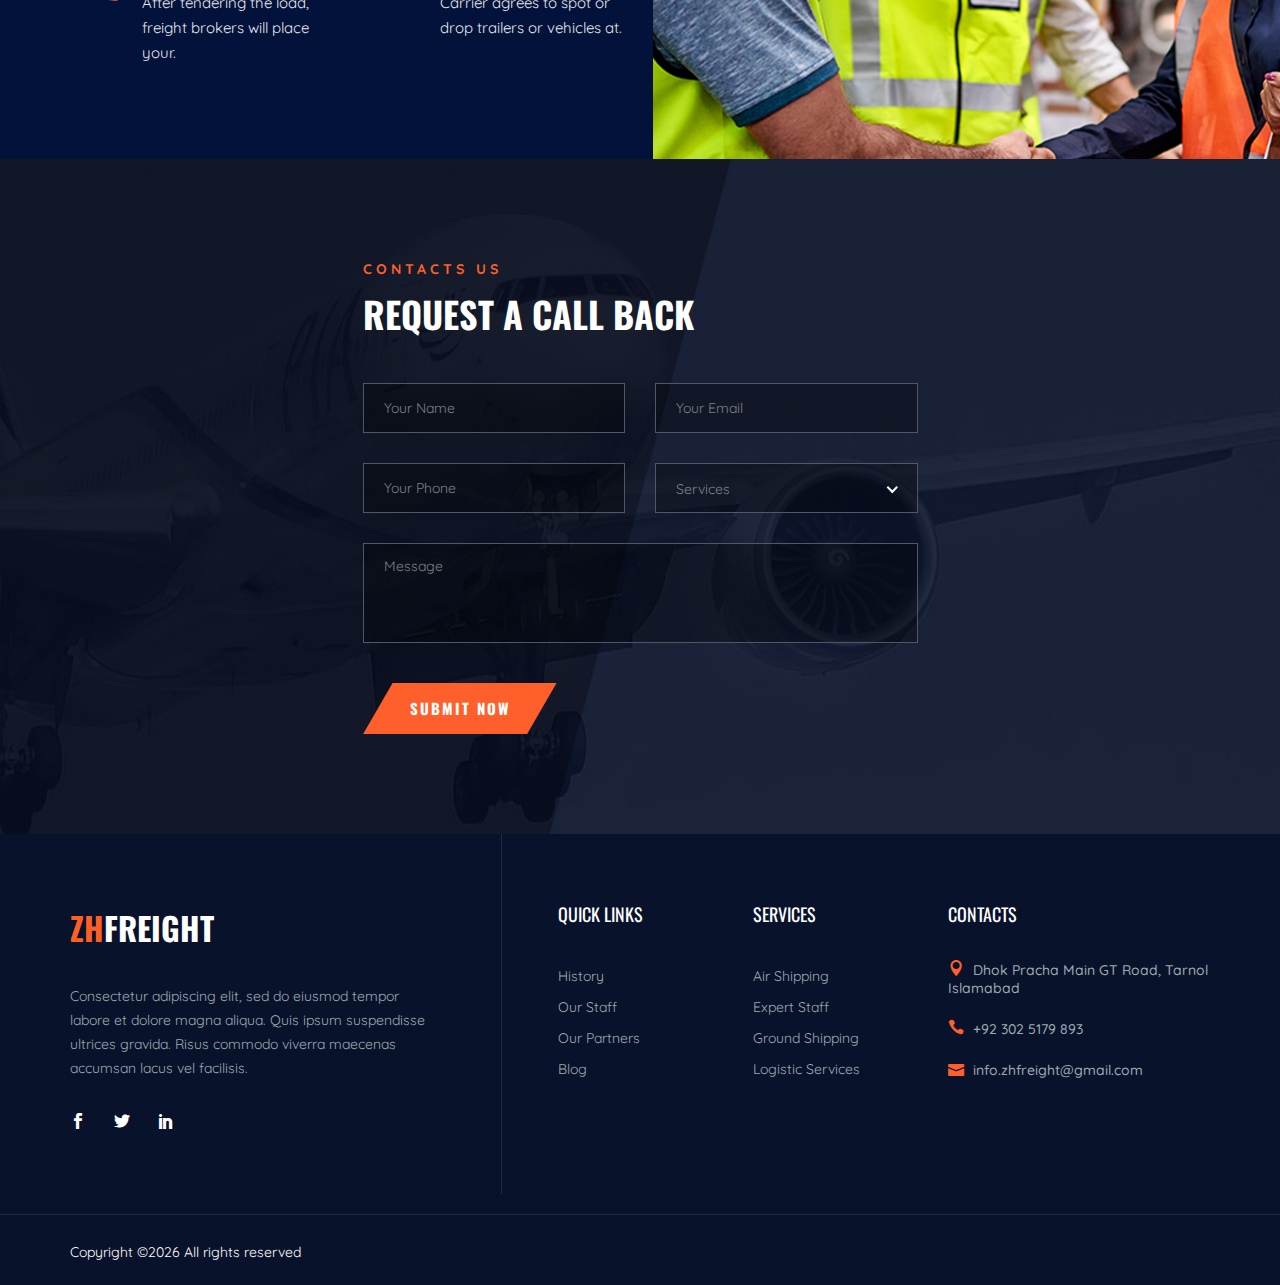
==== commit d0eeb28e: "updates" ====
--- a/index.html
+++ b/index.html
@@ -48,7 +48,7 @@
         </div>
         <div id="mobile-menu-wrap"></div>
         <ul class="offcanvas__widget">
-            <li><span class="icon_phone"></span> +92 322 5179 893</li>
+            <li><span class="icon_phone"></span> +92 302 5179 893</li>
             <li><span class="icon_pin"></span> Dhok Pracha Main GT Road, Tarnol Islamabad</li>
         </ul>
         <!-- <div class="offcanvas__auth">
@@ -70,7 +70,7 @@
                 <div class="row">
                     <div class="col-lg-9 offset-lg-3">
                         <ul class="header__top__widget">
-                            <li><span class="icon_phone"></span> +92 322 5179 893</li>
+                            <li><span class="icon_phone"></span> +92 302 5179 893</li>
                             <li><span class="icon_pin"></span> Dhok Pracha Main GT Road, Tarnol Islamabad</li>
                         </ul>
                         <div class="header__top__right">
@@ -135,8 +135,8 @@
             <div class="row">
                 <div class="col-lg-6">
                     <div class="hero__text">
-                        <span class="hero__label">Freight broker</span>
-                        <h2>Awesome template for courier & bdelivery services</h2>
+                        <span class="hero__label">ZH FREIGHT</span>
+                        <h2>Simplifying your freight & construction needs with a personal approach</h2>
                         <a href="#" class="primary-btn"><span>View services</span></a>
                     </div>
                 </div>
@@ -151,14 +151,12 @@
             <div class="row">
                 <div class="col-lg-5 p-0">
                     <div class="section-title">
-                        <span>What We do?</span>
-                        <h2>Welcome to the zh-freight, we are the best.</h2>
+                        <h2>zh-freight Service highlights</h2>
                     </div>
                 </div>
                 <div class="col-lg-5 offset-lg-2 p-0">
                     <div class="services__top__text">
-                        <p>For more than four decades, FreightBroker Logistics' world-class freight forwarding services
-                        have improved bottom lines across virtually every industry.</p>
+                        <p>ZH Freight Services provides you with construction material, heavy goods transport and freight services accross the twin cities of Pakistan</p>
                     </div>
                 </div>
             </div>
@@ -171,7 +169,7 @@
                         <div class="services__item__icon">
                             <img src="img/services/si-1.png" alt="">
                         </div>
-                        <h5>Air Freight</h5>
+                        <h5>Cement, sand and crush supply</h5>
                         <p>Investment Assets Properties have ready several locations around the world to take your free
                         listings for any luxury property you have.</p>
                         <!-- <a href="#">Read More</a> -->
@@ -185,7 +183,7 @@
                         <div class="services__item__icon">
                             <img src="img/services/si-2.png" alt="">
                         </div>
-                        <h5>Ship Freight</h5>
+                        <h5>Heavy goods/freights & transport</h5>
                         <p>Investment Assets Properties have ready several locations around the world to take your free
                         listings for any luxury property you have.</p>
                     </div>
@@ -198,7 +196,7 @@
                         <div class="services__item__icon">
                             <img src="img/services/si-3.png" alt="">
                         </div>
-                        <h5>RailWay Logistics</h5>
+                        <h5>Building Blocks and Tuff tiles</h5>
                         <p>Investment Assets Properties have ready several locations around the world to take your free
                         listings for any luxury property you have.</p>
                     </div>
@@ -211,7 +209,7 @@
                         <div class="services__item__icon">
                             <img src="img/services/si-4.png" alt="">
                         </div>
-                        <h5>Ware Housing</h5>
+                        <h5>Home & Office shifting</h5>
                         <p>Investment Assets Properties have ready several locations around the world to take your free
                         listings for any luxury property you have.</p>
                     </div>
@@ -238,7 +236,7 @@
                         <div class="counter__item">
                             <img src="img/about/ci-1.png" alt="">
                             <div class="counter__item__num">
-                                <h2 class="c_num">9123</h2>
+                                <h2 class="c_num">120</h2>
                             </div>
                             <h5>Employees in Team</h5>
                             <p>Lorem ipsum dolor sit amet, consectetur adipiscing elit, sed do eiusmod tempor incididunt
@@ -249,7 +247,7 @@
                         <div class="counter__item">
                             <img src="img/about/ci-2.png" alt="">
                             <div class="counter__item__num">
-                                <h2 class="c_num">70102</h2>
+                                <h2 class="c_num">5000</h2>
                                 <strong>km</strong>
                             </div>
                             <h5>Kilometer Travel Weekly</h5>
@@ -261,9 +259,9 @@
                         <div class="counter__item">
                             <img src="img/about/ci-3.png" alt="">
                             <div class="counter__item__num">
-                                <h2 class="c_num">1254</h2>
-                            </div>
-                            <h5>Worldwide Clients</h5>
+                                <h2 class="c_num">20</h2>
+                            </div>
+                            <h5>Clients</h5>
                             <p>Lorem ipsum dolor sit amet, consectetur adipiscing elit, sed do eiusmod tempor incididunt
                             ut labore et dolore magna aliqua.</p>
                         </div>
@@ -272,7 +270,7 @@
                         <div class="counter__item">
                             <img src="img/about/ci-4.png" alt="">
                             <div class="counter__item__num">
-                                <h2 class="c_num">20254</h2>
+                                <h2 class="c_num">300</h2>
                             </div>
                             <h5>Projects Done</h5>
                             <p>Lorem ipsum dolor sit amet, consectetur adipiscing elit, sed do eiusmod tempor incididunt
@@ -376,7 +374,7 @@
     <!-- Chooseus Section End -->
 
     <!-- Projects Section Begin -->
-    <section class="projects spad">
+    <!-- <section class="projects spad">
         <div class="container">
             <div class="row">
                 <div class="col-lg-7">
@@ -444,14 +442,14 @@
                 </div>
             </div>
         </div>
-    </section>
+    </section> -->
     <!-- Projects Section End -->
 
     <!-- Testimonial Section Begin -->
     <section class="testimonial spad set-bg" data-setbg="img/testimonial/testimonial-bg.jpg">
         <div class="container">
             <div class="row">
-                <div class="col-lg-5">
+                <!-- <div class="col-lg-5">
                     <div class="testimonial__text">
                         <div class="section-title">
                             <span>Testimonials</span>
@@ -490,8 +488,8 @@
                             </div>
                         </div>
                     </div>
-                </div>
-                <div class="col-lg-5 offset-lg-2">
+                </div> -->
+                <div class="col-lg-6 offset-lg-3">
                     <div class="request__form">
                         <div class="section-title">
                             <span>Contacts Us</span>
@@ -654,7 +652,7 @@
                         <h5>Contacts</h5>
                         <ul class="address">
                             <li><span class="icon_pin"></span> Dhok Pracha Main GT Road, Tarnol Islamabad</li>
-                            <li><span class="icon_phone"></span> +92 322 5179 893</li>
+                            <li><span class="icon_phone"></span> +92 302 5179 893</li>
                             <li><span class="icon_mail"></span> info.zhfreight@gmail.com</li>
                         </ul>
                     </div>
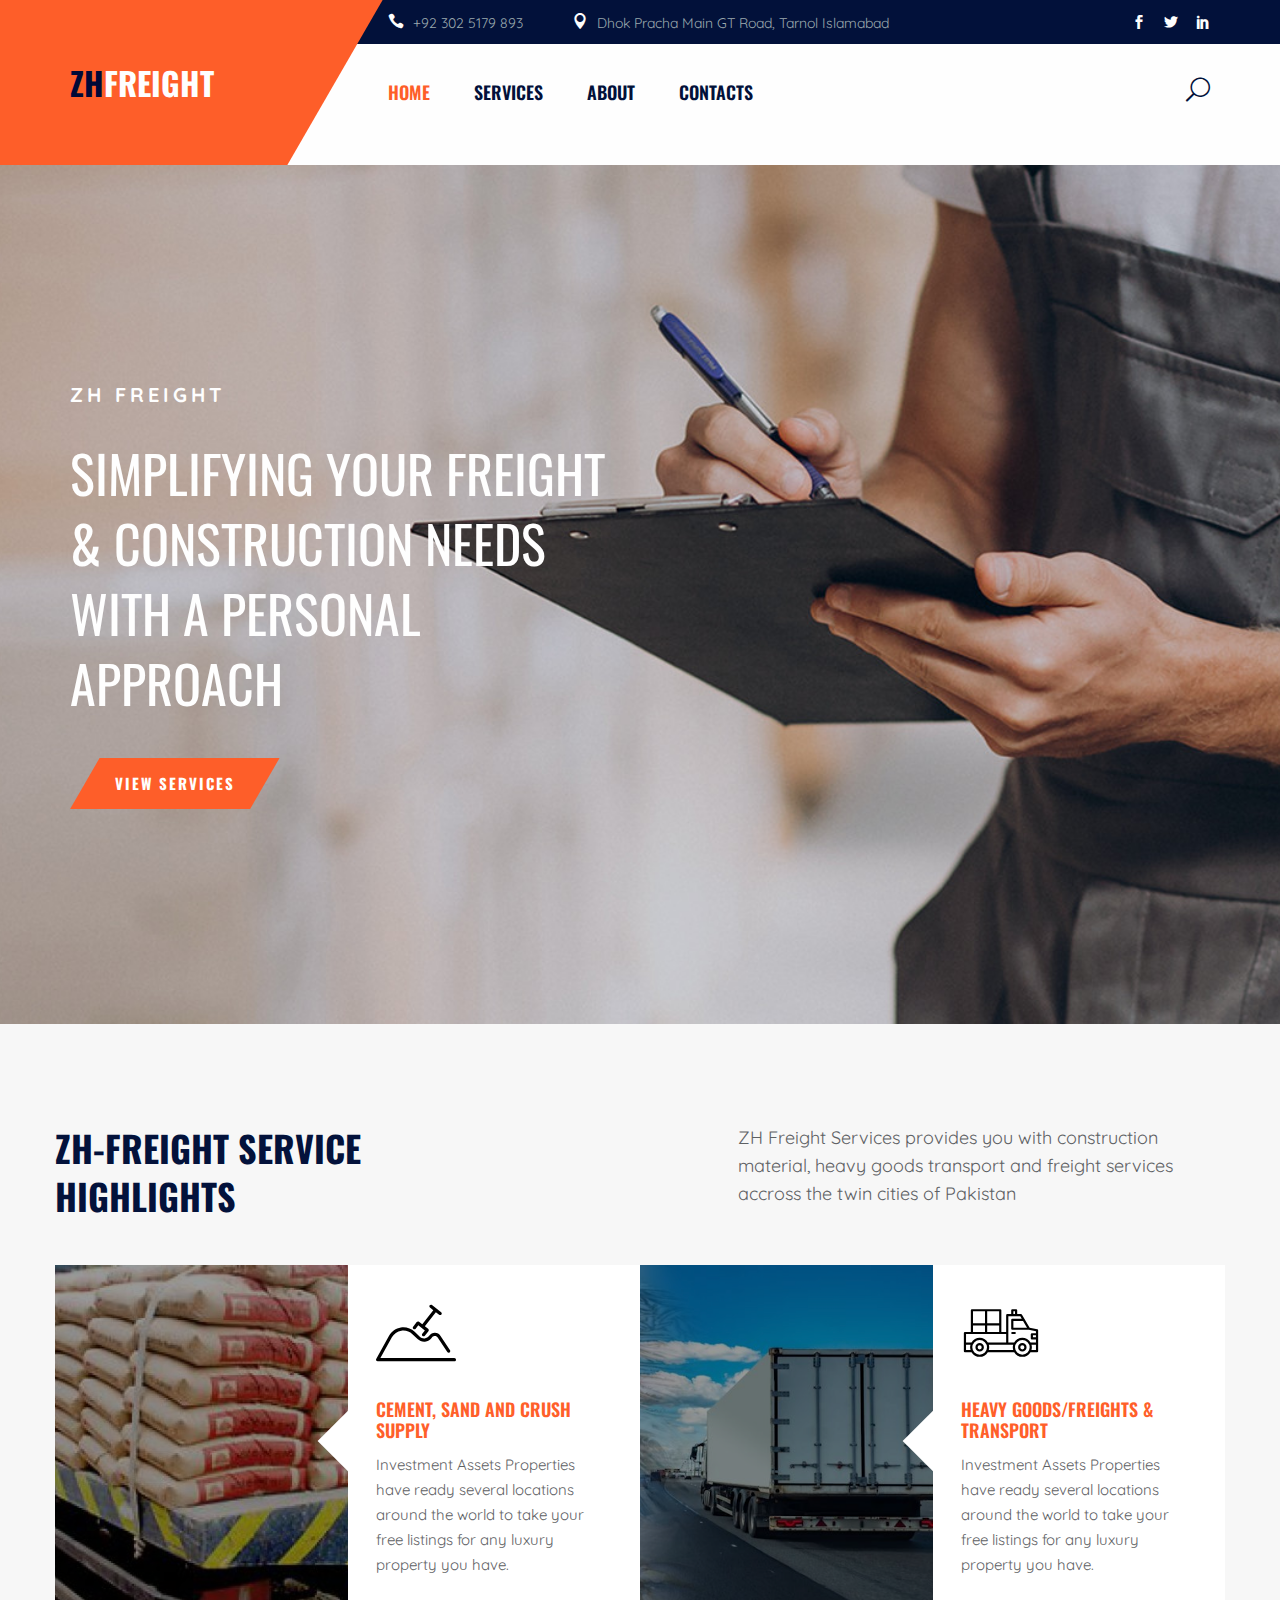
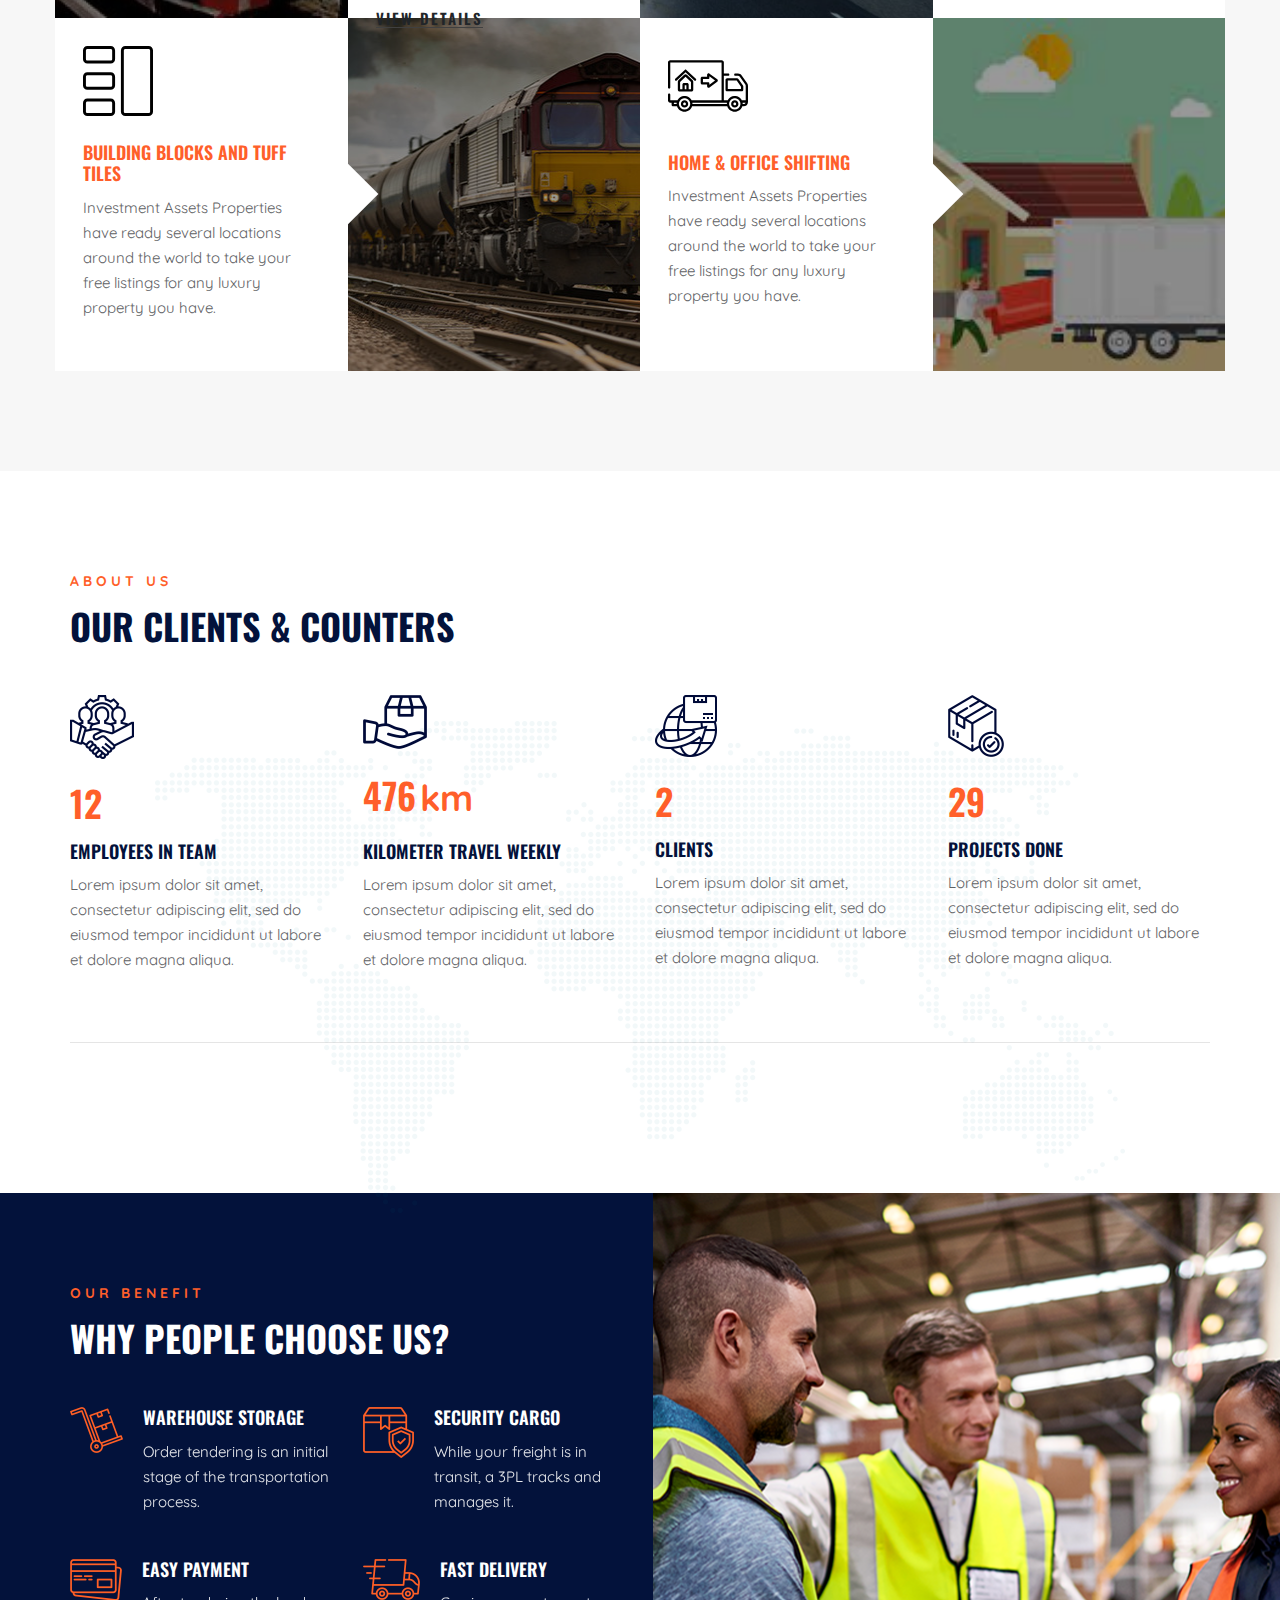
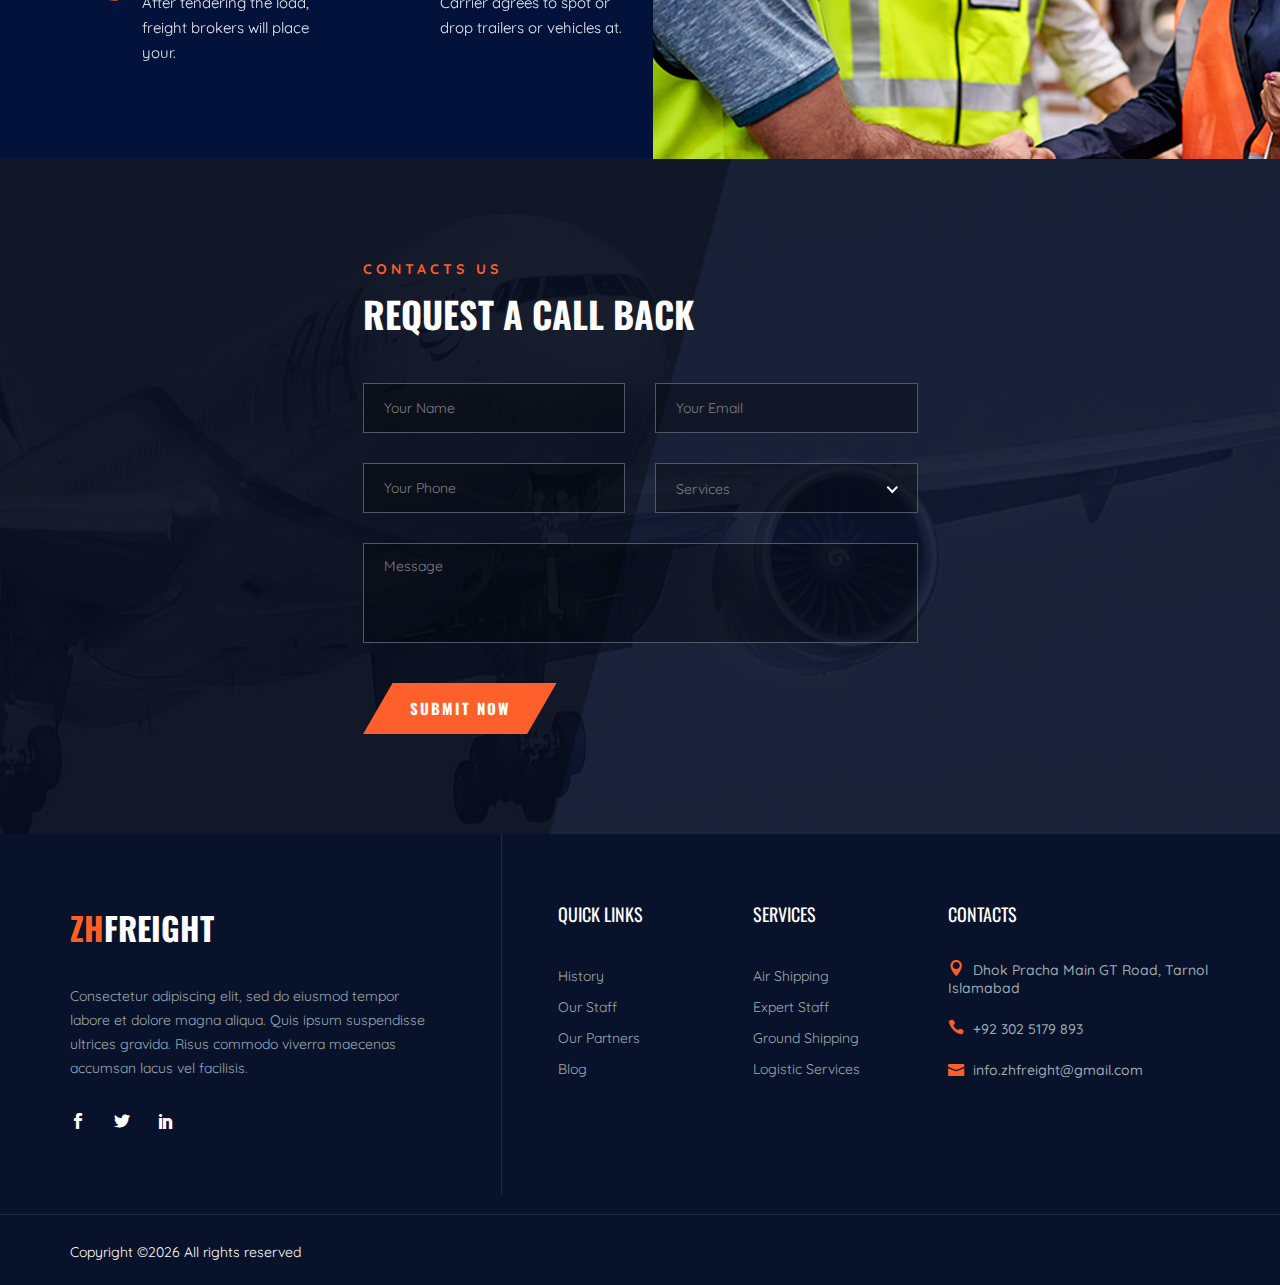
==== commit 558c64d5: "update UI" ====
--- a/index.html
+++ b/index.html
@@ -29,6 +29,47 @@
 </head>
 
 <body>
+     <!-- Cement Modal -->
+     <div class="modal fade" id="cementModal" tabindex="-1" aria-labelledby="cementModalLabel" aria-hidden="true">
+        <div class="modal-dialog modal-dialog-centered">
+            <div class="modal-content">
+                <div class="modal-header">
+                    <h5 class="modal-title" id="cementModalLabel">Cement, Sand and Crush Supply</h5>
+                    <button type="button" class="close" data-dismiss="modal" aria-label="Close">
+                        <span aria-hidden="true">&times;</span>
+                    </button>
+                </div>
+                <div class="modal-body p-4">
+                    <div class="mb-4"> 
+                        <h4>Cement</h4>
+                        <ul style="padding-left: 20px; margin-top: 15px;">
+                            <li>Dewaan</li>
+                            <li>Bestway</li>
+                            <li>Fauji</li>
+                            <li>Fecto</li>
+                        </ul>
+                    </div>
+                    <div class="mb-4"> 
+                        <h4>Crush (Khanpur)</h4>
+                        <ul style="padding-left: 20px; margin-top: 15px;">
+                            <li>Down crush</li>
+                            <li>Half crush</li>
+                            <li>1/3 Crush</li>
+                        </ul>
+                    </div>
+                    <div class="mb-4">
+                        <h4>Sand</h4>
+                        <ul style="padding-left: 20px; margin-top: 15px;">
+                            <li>Gravel Lawrancepur</li>
+                        </ul>
+                    </div>
+                </div>
+                <div class="modal-footer">
+                    <button type="button" class="btn btn-secondary" data-dismiss="modal">Close</button>
+                </div>
+            </div>
+        </div>
+    </div>
     <!-- Page Preloder -->
     <div id="preloder">
         <div class="loader"></div>
@@ -162,26 +203,26 @@
             </div>
             <div class="row">
                 <div class="col-lg-3 p-0 order-lg-1">
-                    <div class="services__item__pic set-bg" data-setbg="img/services/dumper2.png"></div>
+                    <div class="services__item__pic set-bg darken-bg" data-setbg="img/services/cement.jpeg"></div>
                 </div>
                 <div class="col-lg-3 p-0 order-lg-2">
                     <div class="services__item__text">
                         <div class="services__item__icon">
-                            <img src="img/services/si-1.png" alt="">
+                            <img style="width: 80px;" src="img/services/sand.svg" alt="">
                         </div>
                         <h5>Cement, sand and crush supply</h5>
                         <p>Investment Assets Properties have ready several locations around the world to take your free
                         listings for any luxury property you have.</p>
-                        <!-- <a href="#">Read More</a> -->
+                        <a data-toggle="modal" data-target="#cementModal">View Details</a>
                     </div>
                 </div>
                 <div class="col-lg-3 p-0 order-lg-3">
-                    <div class="services__item__pic set-bg" data-setbg="img/services/services-2.jpg"></div>
+                    <div class="services__item__pic set-bg darken-bg" data-setbg="img/services/truck1.png"></div>
                 </div>
                 <div class="col-lg-3 p-0 order-lg-4">
                     <div class="services__item__text">
                         <div class="services__item__icon">
-                            <img src="img/services/si-2.png" alt="">
+                            <img style="width: 80px;" src="img/services/freight.svg" alt="">
                         </div>
                         <h5>Heavy goods/freights & transport</h5>
                         <p>Investment Assets Properties have ready several locations around the world to take your free
@@ -189,12 +230,12 @@
                     </div>
                 </div>
                 <div class="col-lg-3 p-0 order-lg-6">
-                    <div class="services__item__pic set-bg" data-setbg="img/services/services-3.jpg"></div>
+                    <div class="services__item__pic set-bg darken-bg" data-setbg="img/services/services-3.jpg"></div>
                 </div>
                 <div class="col-lg-3 p-0 order-lg-4 order-lg-5">
                     <div class="services__item__text services__item__text--bottom">
                         <div class="services__item__icon">
-                            <img src="img/services/si-3.png" alt="">
+                            <img style="width: 70px;" src="img/services/blocks.svg" alt="">
                         </div>
                         <h5>Building Blocks and Tuff tiles</h5>
                         <p>Investment Assets Properties have ready several locations around the world to take your free
@@ -202,12 +243,12 @@
                     </div>
                 </div>
                 <div class="col-lg-3 p-0 order-lg-8">
-                    <div class="services__item__pic set-bg" data-setbg="img/services/services-4.jpg"></div>
+                    <div class="services__item__pic set-bg darken-bg" data-setbg="img/services/shifting.jpeg"></div>
                 </div>
                 <div class="col-lg-3 p-0 order-lg-7">
                     <div class="services__item__text services__item__text--bottom">
                         <div class="services__item__icon">
-                            <img src="img/services/si-4.png" alt="">
+                            <img style="width: 80px;" src="img/services/moving-truck.svg" alt="">
                         </div>
                         <h5>Home & Office shifting</h5>
                         <p>Investment Assets Properties have ready several locations around the world to take your free
--- a/css/style.css
+++ b/css/style.css
@@ -138,6 +138,11 @@
 	background-position: top center;
 }
 
+.darken-bg {
+	filter: brightness(60%);
+	-webkit-filter: brightness(60%);
+}
+
 .spad {
 	padding-top: 100px;
 	padding-bottom: 100px;
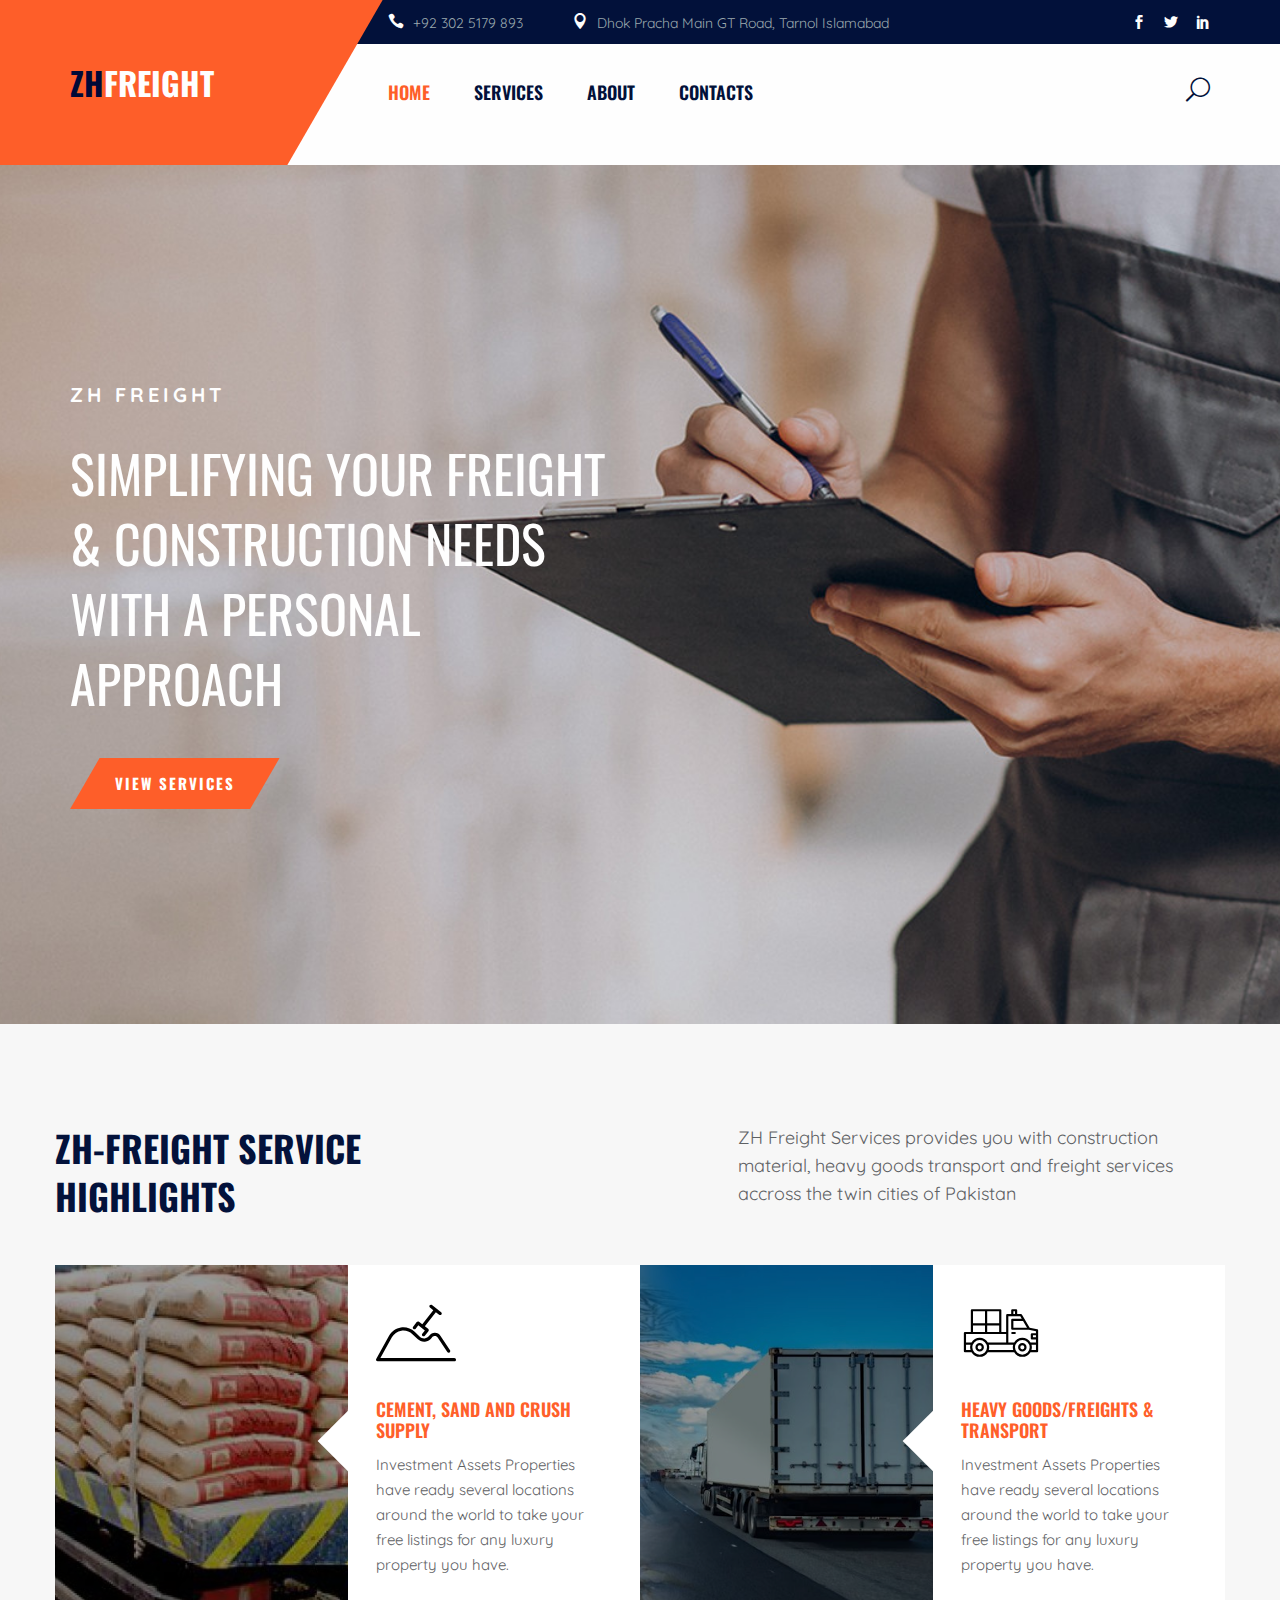
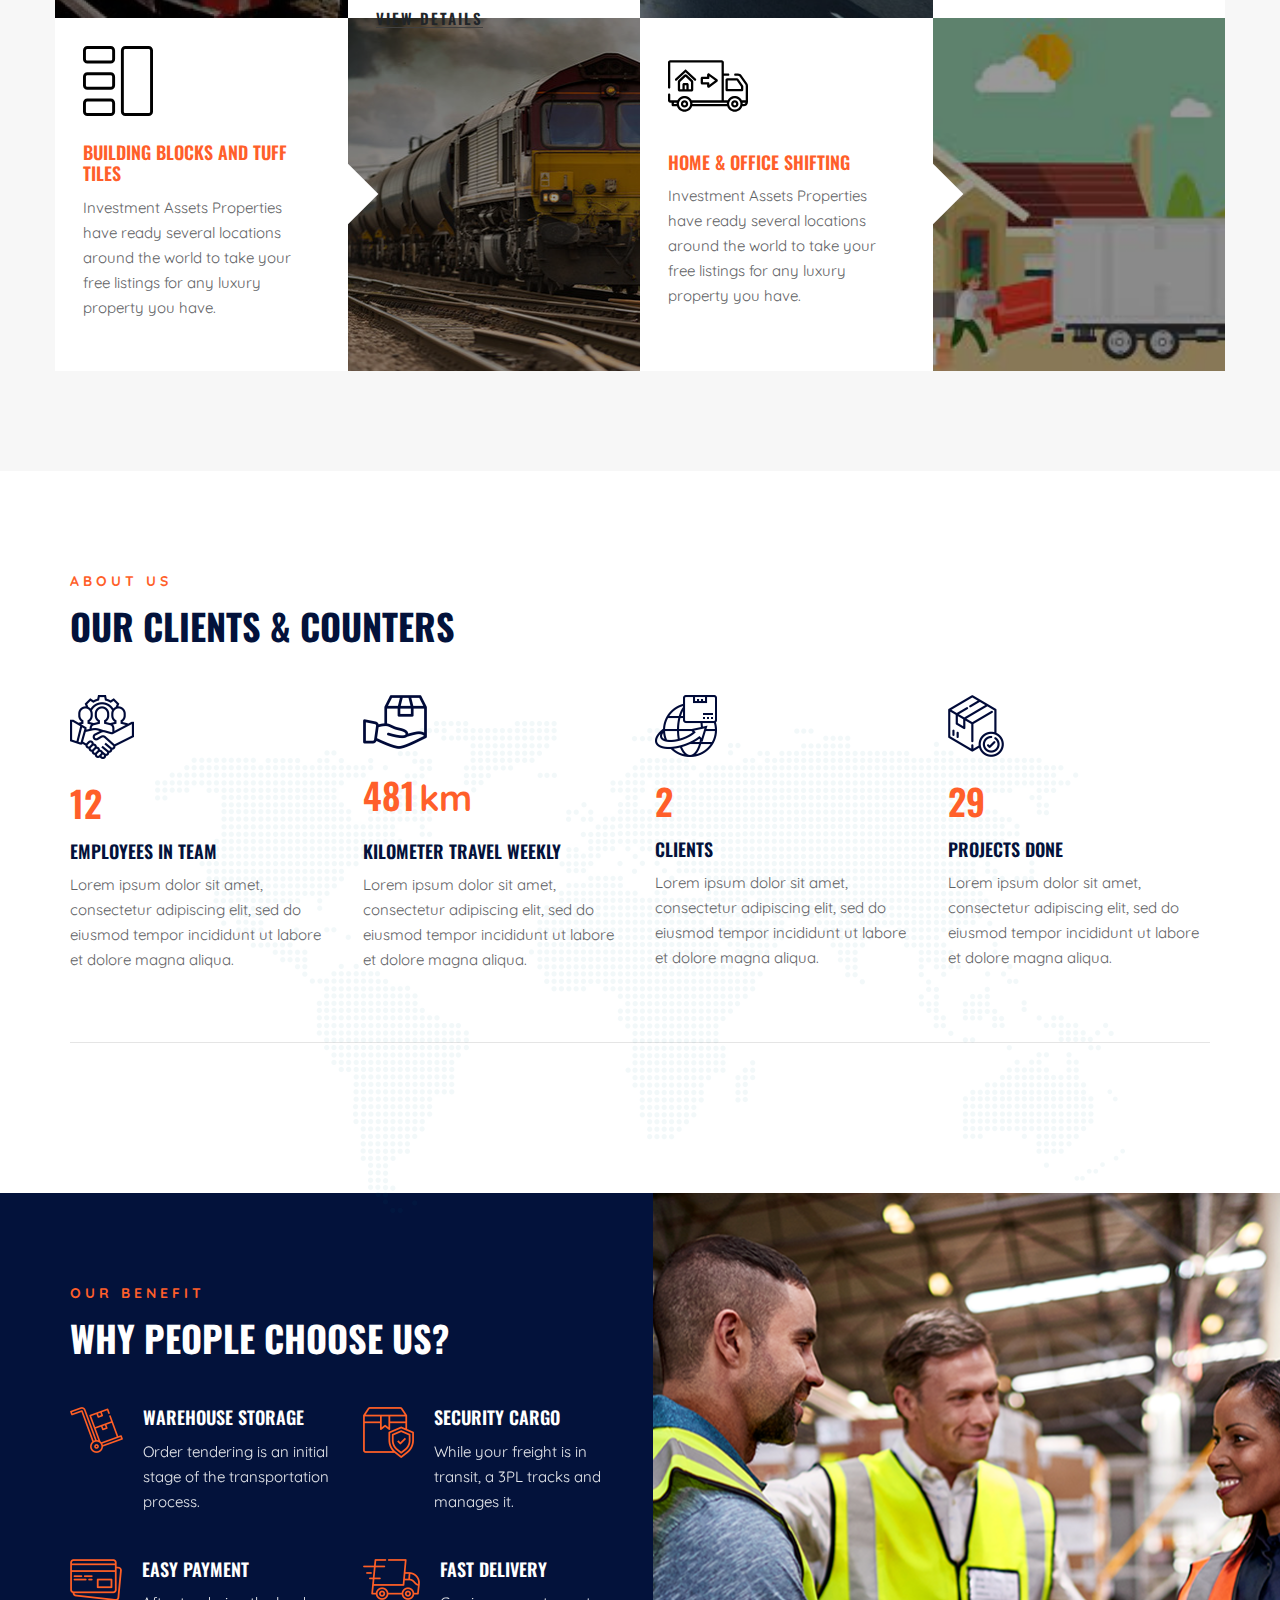
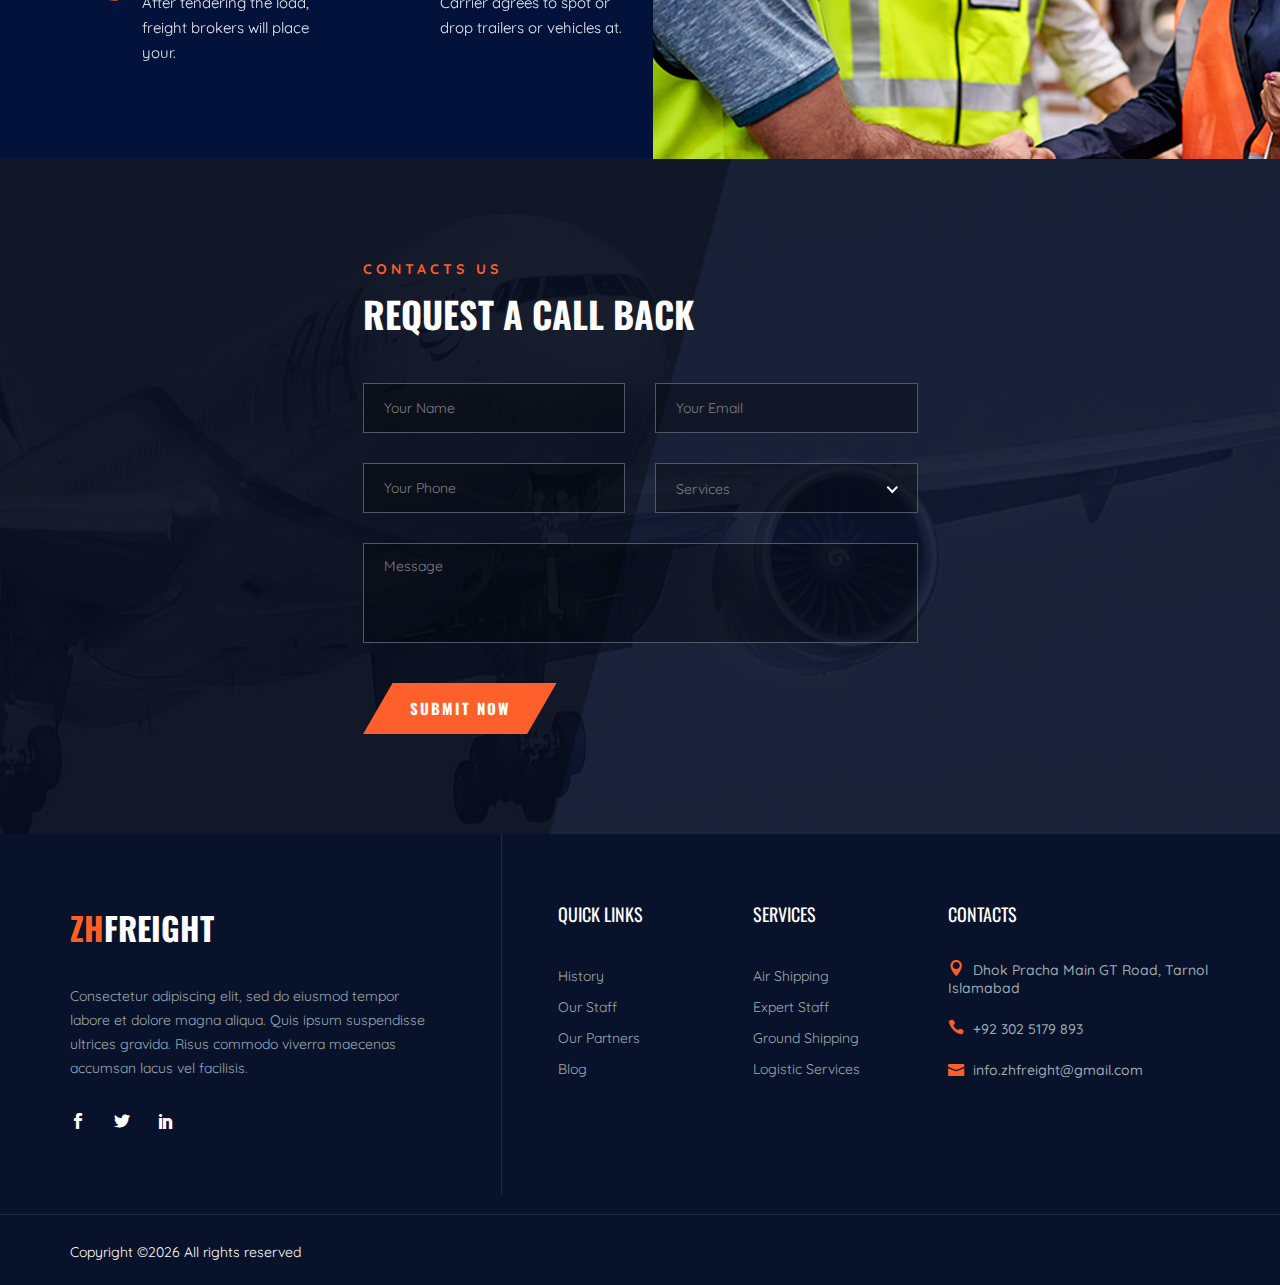
==== commit 8a00ef59: "adds favicon" ====
--- a/index.html
+++ b/index.html
@@ -26,6 +26,7 @@
     <link rel="stylesheet" href="css/owl.carousel.min.css" type="text/css">
     <link rel="stylesheet" href="css/slicknav.min.css" type="text/css">
     <link rel="stylesheet" href="css/style.css" type="text/css">
+    <link rel="icon" href="img/favicon.png">
 </head>
 
 <body>
